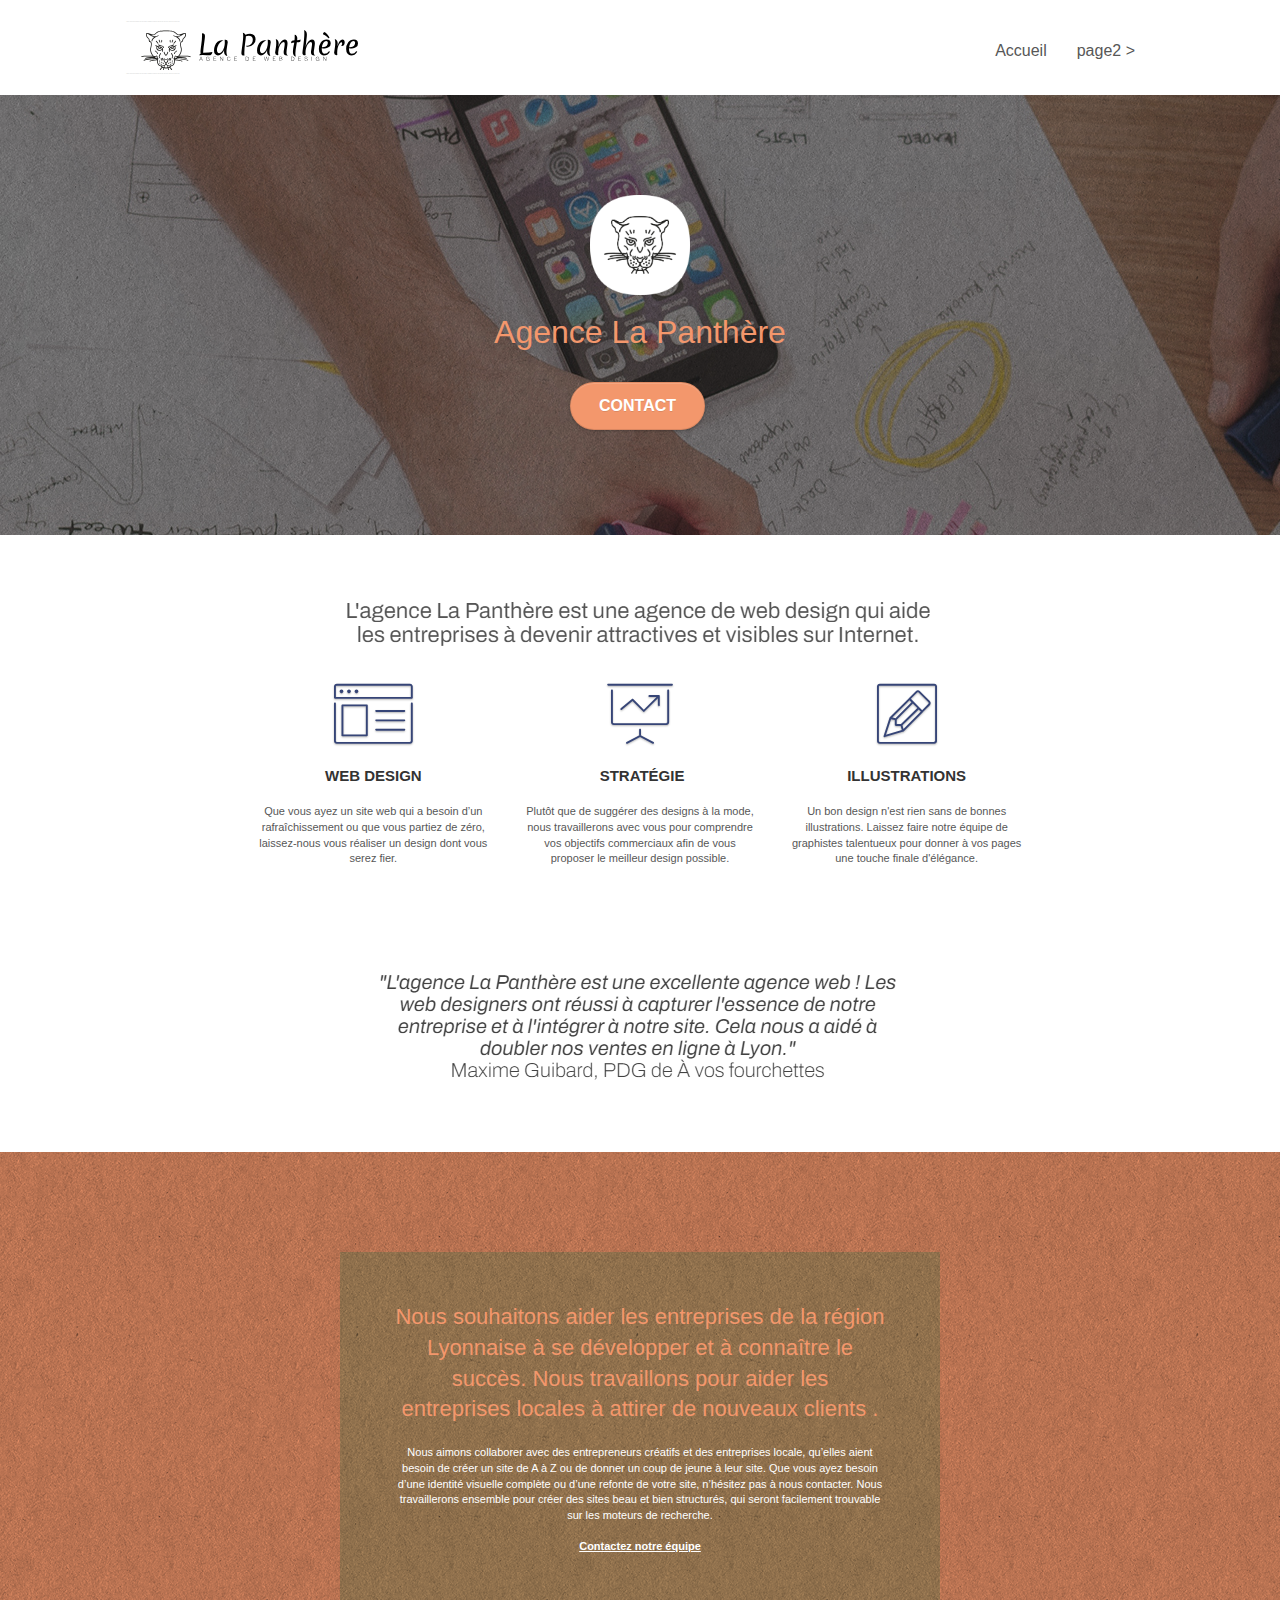
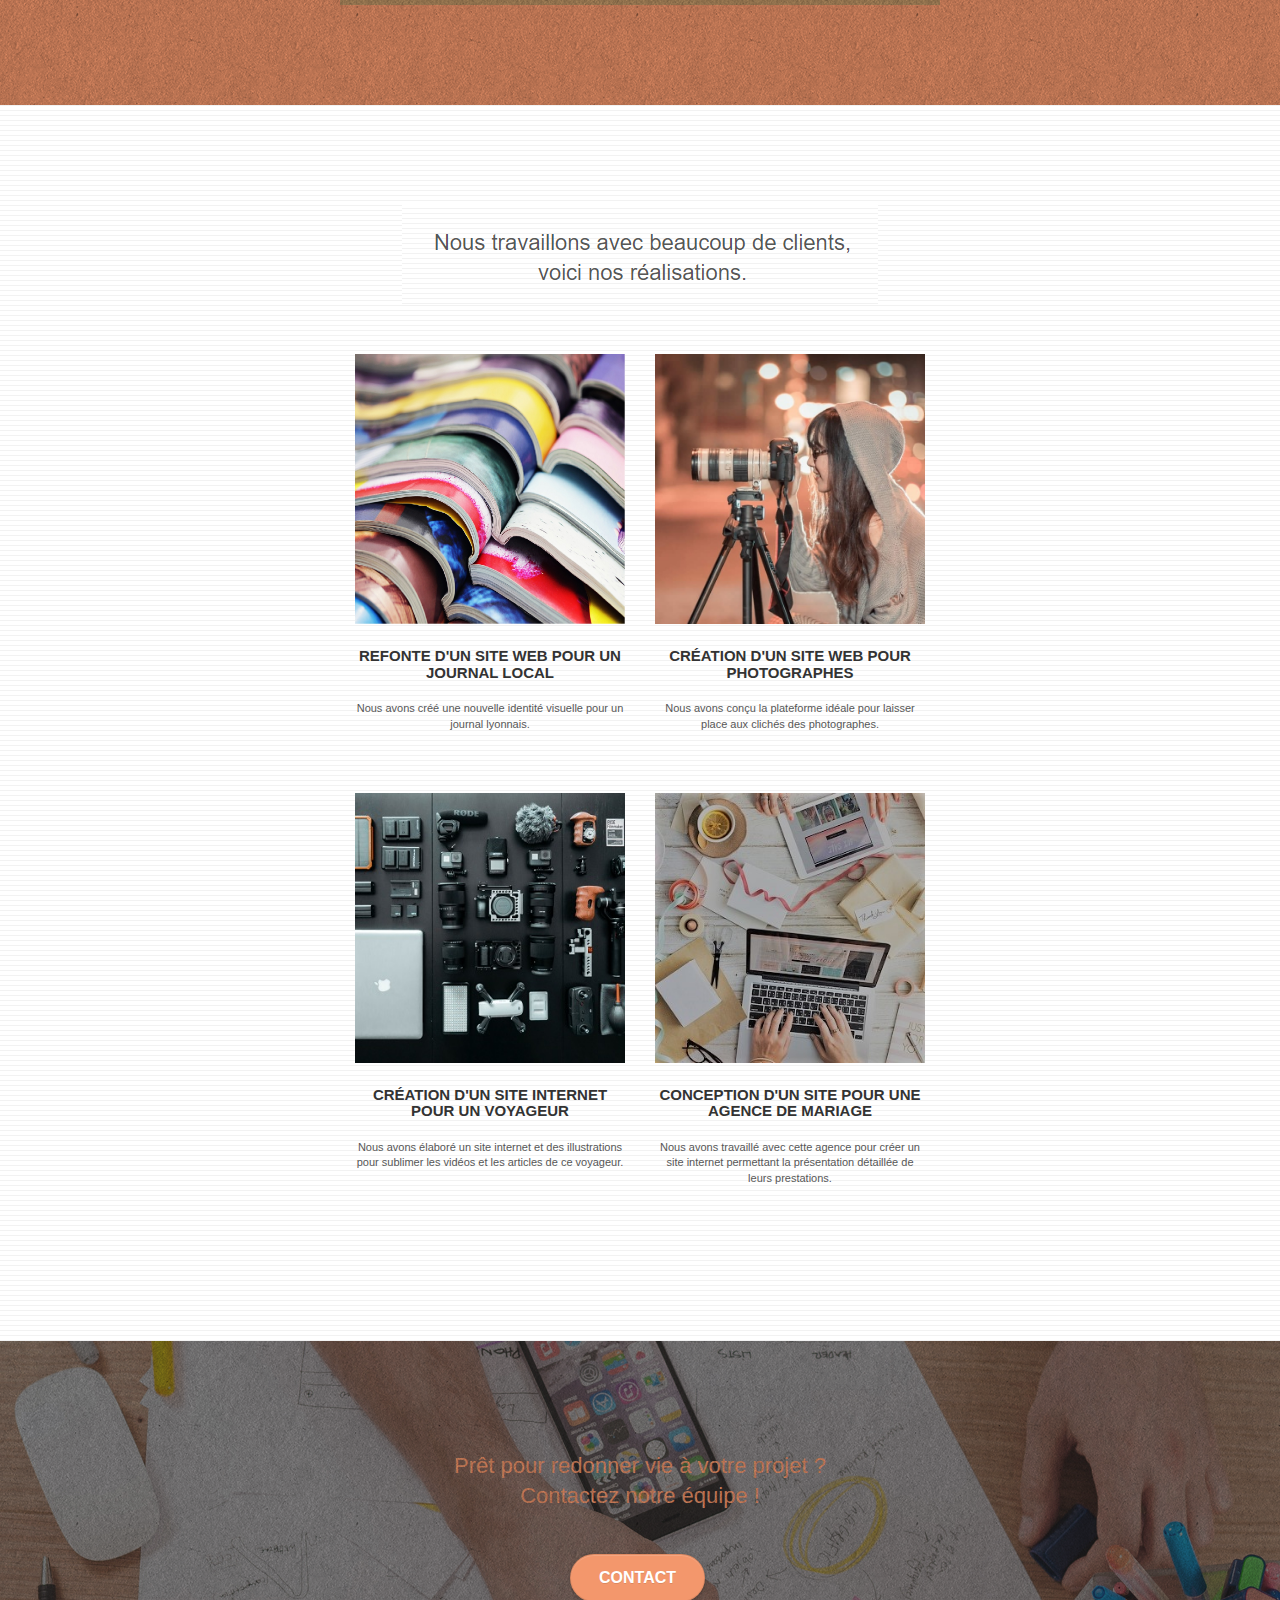
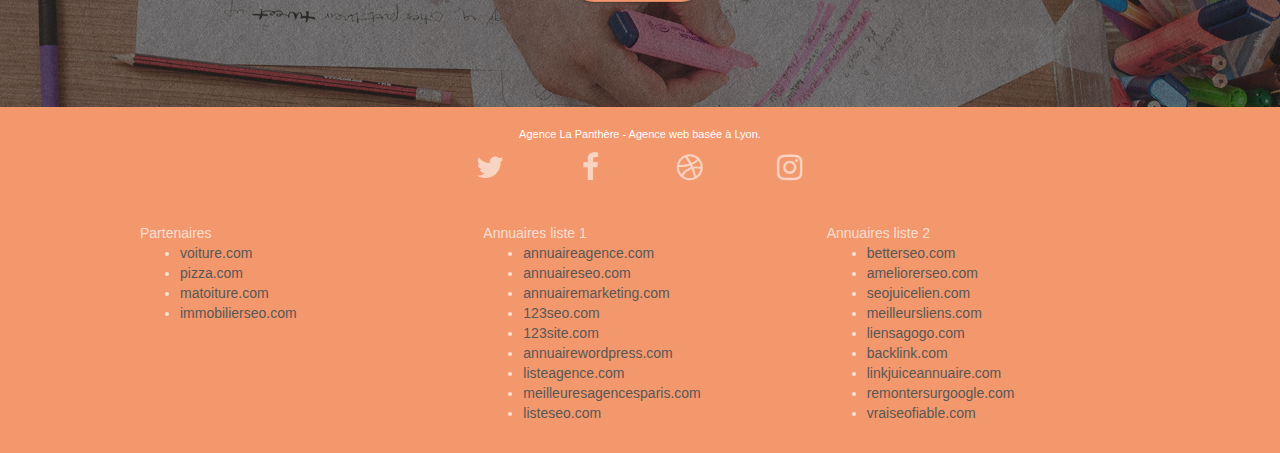
==== index.html @ b472a2b8 "first commit" ====
<!doctype html>
<html lang="Default">
<head>
    <meta charset="utf-8">
    <meta name="keywords" content="seo, google, site web, site internet, agence design paris, agence design, agence design,agence design,agence design,agence design,agence design,agence design,agence design,agence design">
    <meta name="description" content="">
    <meta name="viewport" content="width=device-width, initial-scale=1.0, viewport-fit=cover">
    <link rel="shortcut icon" type="image/png" href="favicon.jpg">
    
	<link rel="stylesheet" type="text/css" href="./css/bootstrap.css">
	<link rel="stylesheet" type="text/css" href="style.css">
	<link rel="stylesheet" type="text/css" href="./css/font-awesome.css">
	<link rel="stylesheet" type="text/css" href="./css/et-line.css">
	
    
	<script src="./js/jquery-2.1.0.js"></script>
	<script src="./js/bootstrap.js"></script>
	<script src="./js/blocs.js"></script>
	<script src="./js/jquery.touchSwipe.js" defer></script>
	<script src="./js/gmaps.js"></script>

    <title>.</title>

    
<!-- Analytics -->
 
<!-- Analytics END -->
    
</head>
<body>
<!-- Principal conteneur -->
<div class="page-container">
    
<!-- bloc-0 -->
<div class="bloc bgc-white l-bloc " id="bloc-0">
	<div class="container bloc-sm">

		<nav class="navbar row">
			<div class="navbar-header">
				<div class="keywords" style="color:#cccccc;font-size:1px;">Agence web à paris, stratégie web, web design, illustrations, design de site web, site web, web, internet, site internet, site</div>
				<a class="navbar-brand" href="index.html"><img src="img/agence-la-panthere-monochrome.svg" alt="paris web design logo agence web meilleure agence" height="40" /></a>
				<div class="keywords" style="color:#cccccc;font-size:1px;">Agence web à paris, stratégie web, web design, illustrations, design de site web, site web, web, internet, site internet, site</div>
				<button id="nav-toggle" type="button" class="ui-navbar-toggle navbar-toggle" data-toggle="collapse" data-target=".navbar-1">
					<span class="sr-only">Toggle navigation</span><span class="icon-bar"></span><span class="icon-bar"></span><span class="icon-bar"></span>
				</button>
			</div>
			<div class="collapse navbar-collapse navbar-1 special-dropdown-nav">
				<ul class="site-navigation nav navbar-nav">
					<li>
						<a href="index.html">Accueil</a>
					</li>
					<li>
					</li>
					<li>
						<a href="page2.html">page2 &gt;</a>
					</li>
				</ul>
			</div>
		</nav>
	</div>
</div>
<!-- bloc-0 END -->

<!-- bloc-1-presentation -->
<div class="bloc bgc-dark-slate-blue bg-banniere d-bloc bg-t-edge bloc-bg-texture texture-paper b-parallax" id="bloc-1-hero">
	<div class="container bloc-lg">
		<div class="row tight-width-whitespace">
			<div class="col-sm-12">
				<img src="img/logo.png" class="center-block image-resize-mode" width="100" alt="Agence La Panthère, agence web paris, création logo paris" />
				<h1 class="text-center hero-bloc-text tc-white ">
					Agence La Panthère
				</h1>
				<div class="text-center">
					<a href="page2.html" class="btn btn-lg btn-clean btn-rd cta-hero btn-atomic-tangerine" id="cta-hero">Contact</a>
				</div>
			</div>
		</div>
	</div>
</div>
<!-- bloc-1-presentation END -->

<!-- bloc-2-services -->
<div class="bloc bgc-white l-bloc" id="bloc-2-services">
	<div class="container bloc-md">
		<div class="row">
			<div class="col-sm-12 text-center">
				<img alt="agence web, agence web paris, web design paris, stratégie web" src="img/title.png" />
			</div>
		</div>
		<div class="row voffset-lg med-width-whitespace">
			<div class="col-sm-4">
				<div class="text-center">
					<span class="et-icon-browser sm-shadow icon-dark-slate-blue icons icon-lg"></span>
				</div>
				<h3 class="mg-md text-center">
					Web design
				</h3>
				<p class="text-center ">
					Que vous ayez un site web qui a besoin d&rsquo;un rafraîchissement ou que vous partiez de zéro, laissez-nous vous réaliser un design dont vous serez fier.
				</p>
			</div>
			<div class="col-sm-4">
				<div class="text-center">
					<span class="et-icon-presentation sm-shadow icon-dark-slate-blue icons icon-lg"></span>
				</div>
				<h3 class="mg-md text-center">
					&nbsp;Stratégie
				</h3>
				<p class="text-center ">
					Plutôt que de suggérer des designs à la mode, nous travaillerons avec vous pour comprendre vos objectifs commerciaux afin de vous proposer le meilleur design possible.<br>
				</p>
			</div>
			<div class="col-sm-4">
				<div class="text-center">
					<span class="et-icon-edit sm-shadow icon-dark-slate-blue icons icon-lg"></span>
				</div>
				<h3 class="mg-md text-center">
					Illustrations
				</h3>
				<p class="text-center ">
					Un bon design n'est rien sans de bonnes illustrations. Laissez faire notre équipe de graphistes talentueux pour donner à vos pages une touche finale d'élégance.
				</p>
			</div>
		</div>
		<div class="row voffset-lg voffset">
			<div class="col-xs-12 col-md-8 col-md-offset-2 text-center">
				<img alt="agence web, agence web paris, web design paris, stratégie web" src="img/citation.png" />

			</div>
		</div>
	</div>
</div>
<!-- bloc-2-services END -->

<!-- bloc-3-what-i-do -->
<div class="bloc tc-white bgc-atomic-tangerine bg-presentation d-bloc bloc-bg-texture texture-paper b-parallax" id="bloc-3-what-i-do">
	<div class="container bloc-lg">
		<div class="row tight-width-whitespace black-background">
			<div class="col-sm-12">
				<h2 class="mg-md text-center tc-white">
					Nous souhaitons aider les entreprises de la région Lyonnaise à se développer et à connaître le succès. Nous travaillons pour aider les entreprises locales à attirer de nouveaux clients .<br>
				</h2>
				<p class="text-center white">
					Nous aimons collaborer avec des entrepreneurs créatifs et des entreprises locale, qu’elles aient besoin de créer un site de A à Z ou de donner un coup de jeune à leur site. Que vous ayez besoin d’une identité visuelle complète ou d’une refonte de votre site, n’hésitez pas à nous contacter. Nous travaillerons ensemble pour créer des sites beau et bien structurés, qui seront facilement trouvable sur les moteurs de recherche. <br><br><a class="ltc-white bold-link" href="page2.html">Contactez notre équipe</a><br>
				</p>
			</div>
		</div>
	</div>
</div>
<!-- bloc-3-what-i-do END -->

<!-- bloc-4-portfolio -->
<div class="bloc bgc-white bg-lines-h2-bg bg-repeat l-bloc" id="bloc-4-portfolio">
	<div class="container bloc-lg">
		<div class="row">
			<div class="col-sm-12 text-center">
				<img alt="agence web, agence web paris, web design paris, stratégie web" src="img/title2.png" />
			</div>
		</div>
		<div class="row tight-width-whitespace portfolio-row">
			<div class="col-sm-6">
				<a href="#" data-lightbox="img/1.jpg" data-gallery-id="gallery-1" data-caption="Refonte d'un site web pour un journal local" data-frame="snapshot-lb"><img src="img/1.jpg" alt="paris web design logo agence web meilleure agence et refonte site web journal" class="img-responsive portfolio-thumb" /></a>
				<h3 class="mg-md text-center">
					Refonte d'un site web pour un journal local
				</h3>
				<p class="text-center">
					Nous avons créé une nouvelle identité visuelle pour un journal lyonnais.
				</p>
			</div>
			<div class="col-sm-6">
				<a href="#" data-lightbox="img/2.jpg" data-gallery-id="gallery-1" data-caption="Création d'un site web pour photographes" data-frame="snapshot-lb"><img src="img/2.jpg" class="img-responsive portfolio-thumb" alt="paris web design logo agence web meilleure agence, Création d'un site web pour photographes" /></a>
				<h3 class="mg-md text-center">
					Création d'un site web pour photographes
				</h3>
				<p class="text-center">
					Nous avons conçu la plateforme idéale pour laisser place aux clichés des photographes.
				</p>
			</div>
		</div>
		<div class="row tight-width-whitespace portfolio-row">
			<div class="col-sm-6">
				<a href="#" data-lightbox="img/3.bmp" data-gallery-id="gallery-1" data-caption="Création d'un site internet pour un voyageur" data-frame="snapshot-lb"><img src="img/3.bmp" class="img-responsive portfolio-thumb" alt="paris web design logo agence web meilleure agence, Création d'un site web pour voyageur"/></a>
				<h3 class="mg-md text-center">
					Création d'un site internet pour un voyageur
				</h3>
				<p class="text-center">
					Nous avons élaboré un site internet et des illustrations pour sublimer les vidéos et les articles de ce voyageur.
				</p>
			</div>
			<div class="col-sm-6">
				<a href="#" data-lightbox="img/4.bmp" data-gallery-id="gallery-1" data-caption="Conception d'un site pour une agence de mariage" data-frame="snapshot-lb"><img src="img/4.bmp" class="img-responsive portfolio-thumb" alt="paris web design logo agence web meilleure agence, Création d'un site web pour agence de mariage" /></a>
				<h3 class="mg-md text-center">
					Conception d'un site pour une agence de mariage
				</h3>
				<p class="text-center">
					Nous avons travaillé avec cette agence pour créer un site internet permettant la présentation détaillée de leurs prestations.
				</p>
			</div>
		</div>
	</div>
</div>
<!-- bloc-4-portfolio END -->

<!-- bloc-5-cta -->
<div class="bloc bgc-dark-slate-blue bg-banniere d-bloc bloc-bg-texture texture-paper" id="bloc-5-cta">
	<div class="container bloc-lg">
		<div class="row">
			<h2 class="mg-md text-center tc-white">
				Prêt pour redonner vie à votre projet ?<br>Contactez notre équipe !
			</h2>
			<div class="col-sm-12 text-center">
				<a href="page2.html" class="btn btn-atomic-tangerine btn-clean btn-rd btn-lg cta-hero">Contact</a>
			</div>
		</div>
	</div>
</div>
<!-- bloc-5-cta END -->

<!-- Footer - bloc-8 -->
<div class="bloc bgc-atomic-tangerine d-bloc" id="bloc-8">
	<div class="container bloc-sm">
		<div class="row">
			<div class="col-sm-12">
				<p class="text-center white">
					Agence La Panthère - Agence web basée à Lyon.<br>
				</p>
				<div class="row row-no-gutters social">
					<div class="col-sm-3">
						<div class="text-center">
							<a class="social" href="index.html"><span class="fa fa-twitter icon-md"></span></a>
						</div>
					</div>
					<div class="col-sm-3">
						<div class="text-center">
							<a class="social" href="index.html"><span class="fa fa-facebook icon-md"></span></a>
						</div>
					</div>
					<div class="col-sm-3">
						<div class="text-center">
							<a class="social" href="index.html"><span class="fa fa-dribbble icon-md"></span></a>
						</div>
					</div>
					<div class="col-sm-3">
						<div class="text-center">
							<a class="social" href="index.html"><span class="fa fa-instagram icon-md"></span></a>
						</div>
					</div>
					<div class="keywords" style="color:#F3976C;">Agence web à paris, stratégie web, web design, illustrations, design de site web, site web, web, internet, site internet, site</div>
				</div>
				<div class="row">
					<div class="col-sm-4">
						Partenaires
							<ul>
								<li><a href="voiture.com">voiture.com</a></li>
								<li><a href="pizza.com">pizza.com</a></li>
								<li><a href="matoiture.com">matoiture.com</a></li>
								<li><a href="immobilierseo.com">immobilierseo.com</a></li>
							</ul>		
					</div>
					<div class="col-sm-4">
						Annuaires liste 1
						<ul>
							<li><a href="annuaireagence.com">annuaireagence.com</a></li>
							<li><a href="annuaireseo.com">annuaireseo.com</a></li>
							<li><a href="annuairemarketing.com">annuairemarketing.com</a></li>
							<li><a href="123seoture.com">123seo.com</a></li>
							<li><a href="123site.com">123site.com</a></li>
							<li><a href="annuairewordpress.com">annuairewordpress.com</a></li>
							<li><a href="listeagence.com">listeagence.com</a></li>
							<li><a href="meilleuresagencesparis.com">meilleuresagencesparis.com</a></li>
							<li><a href="listeseo.com">listeseo.com</a></li>
						</ul>
					</div>
					<div class="col-sm-4">
						Annuaires liste 2
						<ul>
							<li><a href="betterseo.com">betterseo.com</a></li>
							<li><a href="ameliorerseo.com">ameliorerseo.com</a></li>
							<li><a href="seojuicelien.com">seojuicelien.com</a></li>
							<li><a href="meilleursliens.com">meilleursliens.com</a></li>
							<li><a href="liensagogo.com">liensagogo.com</a></li>
							<li><a href="backlink.com">backlink.com</a></li>
							<li><a href="linkjuiceannuaire.com">linkjuiceannuaire.com</a></li>
							<li><a href="remontersurgoogle.com">remontersurgoogle.com</a></li>
							<li><a href="vraiseofiable.com">vraiseofiable.com</a></li>
						</ul>
					</div>
				</div>
			</div>
		</div>
	</div>
</div>
<!-- Footer - bloc-8 END -->

</div>
<!-- Principal conteneur END -->
    

</body>
</html>
---- style.css ----
body {
    margin: 0;
    padding: 0;
    background: #FFF;
    overflow-x: hidden;
    -webkit-font-smoothing: antialiased;
    -moz-osx-font-smoothing: grayscale;
}

a,
button {
    transition: all .3s ease-in-out;
    outline: none!important;
}

a:hover {
    text-decoration: none;
    cursor: pointer;
}

#page-loading-blocs-notifaction {
    position: fixed;
    top: 0;
    bottom: 0;
    width: 100%;
    z-index: 100000;
    background: #FFFFFF url("img/pageload-spinner.gif") no-repeat center center;
}

.bloc {
    width: 100%;
    clear: both;
    background: 50% 50% no-repeat;
    padding: 0 50px;
    -webkit-background-size: cover;
    -moz-background-size: cover;
    -o-background-size: cover;
    background-size: cover;
    position: relative;
}

.bloc .container {
    padding-left: 0;
    padding-right: 0;
}

.bloc-lg {
    padding: 100px 50px;
}

.bloc-md {
    padding: 50px;
}

.bloc-sm {
    padding: 20px 50px;
}

.bg-center,
.bg-l-edge,
.bg-r-edge,
.bg-t-edge,
.bg-b-edge,
.bg-tl-edge,
.bg-bl-edge,
.bg-tr-edge,
.bg-br-edge,
.bg-repeat {
    -webkit-background-size: auto!important;
    -moz-background-size: auto!important;
    -o-background-size: auto!important;
    background-size: auto!important;
}

.bg-repeat {
    background: repeat;
}

.bg-t-edge {
    background: top no-repeat;
}

.bloc-bg-texture::before {
    content: "";
    background-size: 2px 2px;
    position: absolute;
    top: 0;
    bottom: 0;
    left: 0;
    right: 0;
}

.texture-paper::before {
    background: url("img/texture-paper.png");
    background-size: 280px 280px;
}

.b-parallax {
    background-attachment: fixed;
}

.d-bloc {
    color: rgba(255, 255, 255, .7);
}

.d-bloc button:hover {
    color: rgba(255, 255, 255, .9);
}

.d-bloc .icon-round,
.d-bloc .icon-square,
.d-bloc .icon-rounded,
.d-bloc .icon-semi-rounded-a,
.d-bloc .icon-semi-rounded-b {
    border-color: rgba(255, 255, 255, .9);
}

.d-bloc .divider-h span {
    border-color: rgba(255, 255, 255, .2);
}

.d-bloc .a-btn,
.d-bloc .navbar a,
.d-bloc .navbar-brand,
.d-bloc a .icon-sm,
.d-bloc a .icon-md,
.d-bloc a .icon-lg,
.d-bloc a .icon-xl,
.d-bloc h1 a,
.d-bloc h2 a,
.d-bloc h3 a,
.d-bloc h4 a,
.d-bloc h5 a,
.d-bloc h6 a,
.d-bloc p a {
    color: rgba(255, 255, 255, .6);
}

.d-bloc .a-btn:hover,
.d-bloc .navbar a:hover,
.d-bloc .navbar-brand:hover,
.d-bloc a:hover .icon-sm,
.d-bloc a:hover .icon-md,
.d-bloc a:hover .icon-lg,
.d-bloc a:hover .icon-xl,
.d-bloc h1 a:hover,
.d-bloc h2 a:hover,
.d-bloc h3 a:hover,
.d-bloc h4 a:hover,
.d-bloc h5 a:hover,
.d-bloc h6 a:hover,
.d-bloc p a:hover {
    color: rgba(255, 255, 255, 1);
}

.d-bloc .navbar-toggle .icon-bar {
    background: rgba(255, 255, 255, 1);
}

.d-bloc .btn-wire,
.d-bloc .btn-wire:hover {
    color: rgba(255, 255, 255, 1);
    border-color: rgba(255, 255, 255, 1);
}

.d-bloc .panel {
    color: rgba(0, 0, 0, .5);
}

.d-bloc .panel button:hover {
    color: rgba(0, 0, 0, .7);
}

.d-bloc .panel icon {
    border-color: rgba(0, 0, 0, .7);
}

.d-bloc .panel .divider-h span {
    border-color: rgba(0, 0, 0, .1);
}

.d-bloc .panel .a-btn {
    color: rgba(0, 0, 0, .6);
}

.d-bloc .panel .a-btn:hover {
    color: rgba(0, 0, 0, 1);
}

.d-bloc .panel .btn-wire,
.d-bloc .panel .btn-wire:hover {
    color: rgba(0, 0, 0, .7);
    border-color: rgba(0, 0, 0, .3);
}

.d-bloc .panel,
.l-bloc {
    color: rgba(0, 0, 0, .5);
}

.d-bloc .panel button:hover,
.l-bloc button:hover {
    color: rgba(0, 0, 0, .7);
}

.l-bloc .icon-round,
.l-bloc .icon-square,
.l-bloc .icon-rounded,
.l-bloc .icon-semi-rounded-a,
.l-bloc .icon-semi-rounded-b {
    border-color: rgba(0, 0, 0, .7);
}

.d-bloc .panel .divider-h span,
.l-bloc .divider-h span {
    border-color: rgba(0, 0, 0, .1);
}

.d-bloc .panel .a-btn,
.l-bloc .a-btn,
.l-bloc .navbar a,
.l-bloc .navbar-brand,
.l-bloc a .icon-sm,
.l-bloc a .icon-md,
.l-bloc a .icon-lg,
.l-bloc a .icon-xl,
.l-bloc h1 a,
.l-bloc h2 a,
.l-bloc h3 a,
.l-bloc h4 a,
.l-bloc h5 a,
.l-bloc h6 a,
.l-bloc p a {
    color: rgba(0, 0, 0, .6);
}

.d-bloc .panel .a-btn:hover,
.l-bloc .a-btn:hover,
.l-bloc .navbar a:hover,
.l-bloc .navbar-brand:hover,
.l-bloc a:hover .icon-sm,
.l-bloc a:hover .icon-md,
.l-bloc a:hover .icon-lg,
.l-bloc a:hover .icon-xl,
.l-bloc h1 a:hover,
.l-bloc h2 a:hover,
.l-bloc h3 a:hover,
.l-bloc h4 a:hover,
.l-bloc h5 a:hover,
.l-bloc h6 a:hover,
.l-bloc p a:hover {
    color: rgba(0, 0, 0, 1);
}

.l-bloc .navbar-toggle .icon-bar {
    color: rgba(0, 0, 0, .6);
}

.d-bloc .panel .btn-wire,
.d-bloc .panel .btn-wire:hover,
.l-bloc .btn-wire,
.l-bloc .btn-wire:hover {
    color: rgba(0, 0, 0, .7);
    border-color: rgba(0, 0, 0, .3);
}

.voffset {
    margin-top: 30px;
}

.voffset-lg {
    margin-top: 80px;
}

.row-no-gutters {
    margin-right: 0;
    margin-left: 0;
}

.row.row-no-gutters > [class^="col-"],
.row.row-no-gutters > [class*=" col-"] {
    padding-right: 0;
    padding-left: 0;
}

#bloc-1-hero h1 {
    font-size: 32px;
}

.navbar {
    margin-bottom: 0;
    z-index: 1;
}

.navbar-brand {
    height: auto;
    padding: 3px 15px;
    font-size: 25px;
    font-weight: normal;
    font-weight: 600;
    line-height: 44px;
}

.navbar-brand img {
    max-height: 200px;
    margin: 0 5px 0 0;
    display: inline;
}

.navbar-brand img[src$=svg] {
    min-width: 100px;
}

.nav-center .navbar-brand img {
    margin: 0;
}

.navbar .nav {
    padding-top: 2px;
    margin-right: -16px;
    float: right;
    z-index: 1;
}

.nav > li {
    float: left;
    margin-top: 4px;
    font-size: 16px;
}

.navbar-nav .open .dropdown-menu > li > a {
    text-align: inherit;
}

.nav > li a:hover,
.nav > li a:focus {
    background: transparent;
}

.navbar-toggle {
    margin: 10px 10px 0 0;
    border: 0px;
}

.navbar-toggle:hover {
    background: transparent!important;
}

.navbar-toggle .icon-bar {
    background-color: rgba(0, 0, 0, .5);
    width: 26px;
}

.nav-invert .navbar .nav {
    float: left;
}

.nav-invert .navbar-header,
.nav-invert .navbar-brand {
    float: right;
    position: relative;
    z-index: 2;
}

@media (min-width: 768px) {
    .site-navigation {
        position: absolute;
        top: 50%;
        right: 20px;
        transform: translate(0, -50%);
        -webkit-transform: translateY(-50%);
    }
    .nav > li .dropdown-menu a,
    .nav > li .dropdown-menu a:hover {
        color: #484848;
    }
    .nav-invert .site-navigation {
        left: 0;
        right: 0;
    }
    .nav-center {
        text-align: center;
    }
    .nav-center .navbar-header {
        width: 100%;
    }
    .nav-center .navbar-header,
    .nav-center .navbar-brand,
    .nav-center .nav > li {
        float: none;
        display: inline-block;
    }
    .nav-center .site-navigation {
        position: relative;
        width: 100%;
        right: 0;
        margin-right: 0px;
        margin-top: 20px;
    }
    .nav-center.mini-nav .navbar-toggle {
        float: none;
        margin: 10px auto 0;
    }
}

.nav > li > .dropdown a {
    background: none!important;
    display: block;
    padding: 14px 15px;
}

nav .caret {
    margin: 0 5px;
}

.dropdown-menu .dropdown-menu {
    top: -8px;
    left: 100%;
}

.dropdown-menu .dropmenu-flow-right {
    top: 100%;
    left: 0;
    margin-left: -1px;
    border-top-left-radius: 0;
    border-top-right-radius: 0;
}

.dropdown-menu .dropdown span {
    border: 4px solid black;
    border-top-color: transparent;
    border-right-color: transparent;
    border-bottom-color: transparent;
    margin: 6px -5px 0 0!important;
    float: right;
}

.mg-md {
    margin-top: 10px;
    margin-bottom: 20px;
}

.mg-lg {
    margin-top: 10px;
    margin-bottom: 40px;
}

.btn {
    margin: 0 5px 5px 0;
}

.btn.pull-right {
    margin: 0 0 5px 5px;
}

.btn-d,
.btn-d:hover,
.btn-d:focus {
    color: #FFF;
    background: rgba(0, 0, 0, .3);
}

button {
    outline: none!important;
}

.btn-rd {
    border-radius: 40px;
}

.btn-clean {
    border: 1px solid rgba(0, 0, 0, .08);
    border-bottom-color: rgba(0, 0, 0, .1);
    text-shadow: 0 1px 0 rgba(0, 0, 1, .1);
    box-shadow: 0 1px 3px rgba(0, 0, 1, .25), inset 0 1px 0 0 rgba(255, 255, 255, .15);
}

.icon-md {
    font-size: 30px!important;
}

.icon-lg {
    font-size: 60px!important;
}

.sm-shadow {
    text-shadow: 0 1px 2px rgba(0, 0, 0, .3);
}

.panel-sq,
.panel-sq .panel-heading,
.panel-sq .panel-footer {
    border-radius: 0;
}

.panel-rd {
    border-radius: 30px;
}

.panel-rd .panel-heading {
    border-radius: 29px 29px 0 0;
}

.panel-rd .panel-footer {
    border-radius: 0 0 29px 29px;
}

.form-control {
    border-color: rgba(0, 0, 0, .1);
    box-shadow: none;
}

.scrollToTop {
    width: 40px;
    height: 40px;
    position: fixed;
    bottom: 20px;
    right: 20px;
    opacity: 0;
    z-index: 500;
    transition: all .3s ease-in-out;
}

.scrollToTop span {
    margin-top: 6px;
}

.showScrollTop {
    font-size: 14px;
    opacity: 1;
}

a[data-lightbox] {
    position: relative;
    display: block;
    text-align: center;
}

a[data-lightbox]:hover::before {
    content: "+";
    font-family: "HelveticaNeue-Light", "Helvetica Neue Light", "Helvetica Neue", Helvetica, Arial;
    font-size: 32px;
    width: 50px;
    height: 50px;
    margin-left: -25px;
    border-radius: 50%;
    background: rgba(0, 0, 0, .6);
    color: #FFF;
    font-weight: 100;
    z-index: 1;
    position: absolute;
    top: 50%;
    transform: translateY(-50%);
    -webkit-transform: translateY(-50%);
}

a[data-lightbox]:hover img {
    opacity: 0.6;
    -webkit-animation-fill-mode: none;
    animation-fill-mode: none;
}

#lightbox-modal {
    display: flex;
    align-items: center;
}

#lightbox-modal .modal-dialog {
    width: 90%;
    max-width: 900px;
    margin: 0 auto 0;
}

#lightbox-modal .modal-dialog img {
    max-height: 90vh;
    margin: 0 auto;
}

.lightbox-caption {
    padding: 20px;
    color: #FFF;
    background: rgba(0, 0, 0, .5);
    position: absolute;
    left: 15px;
    right: 15px;
    bottom: 5px;
}

.close-lightbox {
    color: #FFF;
    font-size: 30px;
    position: absolute;
    top: 20px;
    right: 20px;
    z-index: 20;
    background: rgba(0, 0, 0, .5);
    border: none;
    line-height: 30px;
    padding: 0 9px 5px;
    opacity: 0.3;
}

.close-lightbox:hover,
.next-lightbox:hover,
.prev-lightbox:hover {
    opacity: 1.0;
    color: #FFF;
}

.next-lightbox,
.prev-lightbox {
    font-size: 20px;
    color: rgba(255, 255, 255, .9);
    background: rgba(0, 0, 0, .5);
    transition: all .2s ease-in-out;
    position: absolute;
    top: 45%;
    z-index: 1;
    opacity: 0.4;
}

.next-lightbox {
    padding: 6px 8px 1px 13px;
    right: 25px;
}

.prev-lightbox {
    padding: 6px 13px 1px 10px;
    left: 25px;
}

.snapshot-lb .modal-body {
    padding-bottom: 45px;
}

.snapshot-lb .lightbox-caption {
    padding: 0;
    color: rgba(0, 0, 0, .5);
    background: none;
}

h1,
h2,
h3,
h4,
h5,
h6,
p,
label,
.btn,
a {
    font-family: "helvetica";
    font-weight: 400;
    color: #575757!important;
}

.container {
    max-width: 1000px;
}

.hero-bloc-text {
    font-size: 38px;
}

.hero-bloc-text-sub {
    font-size: 36px;
}

.statement-bloc-text {
    line-height: 26px;
    font-style: italic;
    font-size: 20px;
    text-align: center;
    font-weight: lighter;
    max-width: 520px;
    margin: auto auto auto auto;
}

p {
    font-size: 11px;
}

.tight-width-whitespace {
    max-width: 600px;
    margin: auto auto auto auto;
}

.h1 {
    font-size: 20px;
    font-family: "Open Sans";
}

.cta-hero {
    margin-top: 22px;
    color: #FFFFFF!important;
    text-transform: uppercase;
    padding: 12px 28px 12px 28px;
    font-size: 16px;
    font-weight: 700;
}

.social {
    max-width: 400px;
    margin: auto auto auto auto;
}

h2 {
    font-size: 22px;
    line-height: 1.4em;
}

h3 {
    font-size: 15px;
    text-transform: uppercase;
    font-weight: 700;
    color: #333333!important;
}

.med-width-whitespace {
    max-width: 800px;
    margin: auto auto auto auto;
    box-shadow: 0px 0px 0px #000000;
}

h1 {
    color: #333333!important;
}

h4 {
    color: #333333!important;
}

.icons {
    margin-bottom: 14px;
    margin-top: 24px;
}

.white {
    color: #FFFFFF!important;
}

.portfolio-thumb {
    margin-bottom: 24px;
}

.portfolio-row {
    margin-bottom: 44px;
    margin-top: 50px;
}

.avatar {
    box-shadow: 0px 4px 9px rgba(0, 0, 0, 0.3);
}

.black-background {
    background-color: rgba(165, 147, 99, 0.7);
    padding: 40px 40px 40px 40px;
}

.bold-link {
    font-weight: 900;
    text-decoration: underline!important;
}

.bgc-white {
    background-color: #FFFFFF;
}

.bgc-dark-slate-blue {
    background-color: #364577;
}

.bgc-atomic-tangerine {
    background-color: #F3976C;
}

.tc-white {
    color: #F3976C!important;
}

.btn-atomic-tangerine {
    background: #F3976C;
    color: #FFFFFF!important;
}

.btn-atomic-tangerine:hover {
    background: #c27956!important;
    color: #FFFFFF!important;
}

.ltc-white {
    color: #FFFFFF!important;
}

.ltc-white:hover {
    color: #cccccc!important;
}

.ltc-atomic-tangerine {
    color: #F3976C!important;
}

.ltc-atomic-tangerine:hover {
    color: #c27956!important;
}

.icon-dark-slate-blue {
    color: #364577!important;
    border-color: #364577!important;
}

.bg-dots-bg {
    background-image: url("img/dots-bg.png");
}

.bg-lines-h2-bg {
    background-image: url("img/lines-h2-bg.png");
}

.bg-banniere {
    background-image: url("img/agence-la-panthere.jpg");
}

.bg-presentation {
    background-image: url("img/image-de-presentation.bmp");
}

@media (max-width: 1024px) {
    .bloc {
        padding-left: 20px;
        padding-right: 20px;
    }
    .bloc.full-width-bloc,
    .bloc-tile-2.full-width-bloc .container,
    .bloc-tile-3.full-width-bloc .container,
    .bloc-tile-4.full-width-bloc .container {
        padding-left: 0;
        padding-right: 0;
    }
}

@media (max-width: 992px) and (min-width: 768px) {
    .navbar .nav {
        max-width: 80%
    }
    .nav-center.navbar .nav {
        max-width: 100%
    }
}

@media only screen and (min-device-width: 768px) and (max-device-width: 1024px) and (orientation: landscape) {
    .b-parallax {
        background-attachment: scroll;
    }
}

@media only screen and (min-device-width: 1024px) and (max-device-width: 1366px) and (-webkit-min-device-pixel-ratio: 1.5) {
    .b-parallax {
        background-attachment: scroll;
    }
}

@media (max-width: 991px) {
    .container {
        width: 100%;
    }
    .b-parallax {
        background-attachment: scroll;
    }
    .page-container,
    #hero-bloc {
        overflow-x: hidden;
        position: relative;
    }
    .bloc {
        padding-left: constant(safe-area-inset-left);
        padding-right: constant(safe-area-inset-right);
    }
    .bloc-group,
    .bloc-group .bloc {
        display: block;
        width: 100%;
    }
    .bloc-fill-screen .fill-bloc-top-edge,
    .bloc-fill-screen .fill-bloc-bottom-edge {
        padding: 0 20px;
        padding-left: constant(safe-area-inset-left);
        padding-right: constant(safe-area-inset-right);
    }
}

@media (max-width: 767px) {
    .page-container {
        overflow-x: hidden;
        position: relative;
    }
    h1,
    h2,
    h3,
    h4,
    h5,
    h6,
    p,
    #disqus_thread {
        padding-left: 10px!important;
        padding-right: 10px!important;
    }
    .b-parallax {
        background-attachment: scroll;
    }
    .navbar .nav {
        padding-top: 0;
        border-top: 1px solid rgba(0, 0, 0, .2);
        float: none!important;
    }
    .navbar.row {
        margin-left: 0;
        margin-right: 0;
    }
    .site-navigation {
        position: inherit;
        transform: none;
        -webkit-transform: none;
        -ms-transform: none;
    }
    .nav > li {
        margin-top: 0;
        border-bottom: 1px solid rgba(0, 0, 0, .1);
        background: rgba(0, 0, 0, .05);
        text-align: left;
        padding-left: 15px;
        width: 100%;
    }
    .nav > li:hover {
        background: rgba(0, 0, 0, .08);
    }
    .dropdown .dropdown a .caret {
        float: none;
        margin: 5px 0 0 10px!important;
        border: 4px solid black;
        border-bottom-color: transparent;
        border-right-color: transparent;
        border-left-color: transparent;
    }
    #hero-bloc .navbar .nav {
        background: rgba(0, 0, 0, .8);
    }
    #hero-bloc .navbar .nav a {
        color: rgba(255, 255, 255, .6);
    }
    .hero {
        padding: 50px 0;
    }
    .hero-nav {
        left: -1px;
        right: -1px;
    }
    .navbar-collapse {
        padding: 0;
        overflow-x: hidden;
        -webkit-box-shadow: none;
        box-shadow: none;
    }
    .navbar-brand img {
        max-height: 40px;
        width: auto;
    }
    .nav-invert .navbar-header {
        float: none;
        width: 100%;
    }
    .nav-invert .navbar-toggle {
        float: left;
        margin-left: 10px;
    }
    .bloc {
        padding-left: 0;
        padding-right: 0;
    }
    .bloc-xxl,
    .bloc-xl,
    .bloc-lg {
        padding: 40px 0;
    }
    .bloc-sm,
    .bloc-md {
        padding-left: 0;
        padding-right: 0;
    }
    .bloc-tile-2 .container,
    .bloc-tile-3 .container,
    .bloc-tile-4 .container,
    .bloc-fill-screen .fill-bloc-top-edge,
    .bloc-fill-screen .fill-bloc-bottom-edge {
        padding-left: 0;
        padding-right: 0;
    }
    .a-block {
        padding: 0 10px;
    }
    .btn-dwn {
        display: none;
    }
    .voffset {
        margin-top: 5px;
    }
    .voffset-md {
        margin-top: 20px;
    }
    .voffset-lg {
        margin-top: 30px;
    }
    form {
        padding: 5px;
    }
    .close-lightbox {
        display: inline-block;
    }
    .blocsapp-device-iphone5 {
        background-size: 216px 425px;
        padding-top: 60px;
        width: 216px;
        height: 425px;
    }
    .blocsapp-device-iphone5 img {
        width: 180px;
        height: 320px;
    }
}

@media (max-width: 400px) {
    .bloc {
        padding-left: 0;
        padding-right: 0;
    }
}

@media (max-width: 767px) {
    .bloc-mob-center-text {
        text-align: center;
    }
}
---- css/et-line.css ----
@font-face {
    font-family: et-line;
    src: url(../fonts/et-line.eot);
    src: url(../fonts/et-line.eot?#iefix) format('embedded-opentype'), url(../fonts/et-line.woff) format('woff'), url(../fonts/et-line.ttf) format('truetype'), url(../fonts/et-line.svg#et-line) format('svg');
    font-weight: 400;
    font-style: normal
}

.et-icon-adjustments,
.et-icon-alarmclock,
.et-icon-anchor,
.et-icon-aperture,
.et-icon-attachment,
.et-icon-bargraph,
.et-icon-basket,
.et-icon-beaker,
.et-icon-bike,
.et-icon-book-open,
.et-icon-briefcase,
.et-icon-browser,
.et-icon-calendar,
.et-icon-camera,
.et-icon-caution,
.et-icon-chat,
.et-icon-circle-compass,
.et-icon-clipboard,
.et-icon-clock,
.et-icon-cloud,
.et-icon-compass,
.et-icon-desktop,
.et-icon-dial,
.et-icon-document,
.et-icon-documents,
.et-icon-download,
.et-icon-dribbble,
.et-icon-edit,
.et-icon-envelope,
.et-icon-expand,
.et-icon-facebook,
.et-icon-flag,
.et-icon-focus,
.et-icon-gears,
.et-icon-genius,
.et-icon-gift,
.et-icon-global,
.et-icon-globe,
.et-icon-googleplus,
.et-icon-grid,
.et-icon-happy,
.et-icon-hazardous,
.et-icon-heart,
.et-icon-hotairballoon,
.et-icon-hourglass,
.et-icon-key,
.et-icon-laptop,
.et-icon-layers,
.et-icon-lifesaver,
.et-icon-lightbulb,
.et-icon-linegraph,
.et-icon-linkedin,
.et-icon-lock,
.et-icon-magnifying-glass,
.et-icon-map,
.et-icon-map-pin,
.et-icon-megaphone,
.et-icon-mic,
.et-icon-mobile,
.et-icon-newspaper,
.et-icon-notebook,
.et-icon-paintbrush,
.et-icon-paperclip,
.et-icon-pencil,
.et-icon-phone,
.et-icon-picture,
.et-icon-pictures,
.et-icon-piechart,
.et-icon-presentation,
.et-icon-pricetags,
.et-icon-printer,
.et-icon-profile-female,
.et-icon-profile-male,
.et-icon-puzzle,
.et-icon-quote,
.et-icon-recycle,
.et-icon-refresh,
.et-icon-ribbon,
.et-icon-rss,
.et-icon-sad,
.et-icon-scissors,
.et-icon-scope,
.et-icon-search,
.et-icon-shield,
.et-icon-speedometer,
.et-icon-strategy,
.et-icon-streetsign,
.et-icon-tablet,
.et-icon-target,
.et-icon-telescope,
.et-icon-toolbox,
.et-icon-tools,
.et-icon-tools-2,
.et-icon-trophy,
.et-icon-tumblr,
.et-icon-twitter,
.et-icon-upload,
.et-icon-video,
.et-icon-wallet,
.et-icon-wine {
    font-family: et-line;
    speak: none;
    font-style: normal;
    font-weight: 400;
    font-variant: normal;
    text-transform: none;
    line-height: 1;
    -webkit-font-smoothing: antialiased;
    -moz-osx-font-smoothing: grayscale;
    display: inline-block
}

.et-icon-mobile:before {
    content: "\e000"
}

.et-icon-laptop:before {
    content: "\e001"
}

.et-icon-desktop:before {
    content: "\e002"
}

.et-icon-tablet:before {
    content: "\e003"
}

.et-icon-phone:before {
    content: "\e004"
}

.et-icon-document:before {
    content: "\e005"
}

.et-icon-documents:before {
    content: "\e006"
}

.et-icon-search:before {
    content: "\e007"
}

.et-icon-clipboard:before {
    content: "\e008"
}

.et-icon-newspaper:before {
    content: "\e009"
}

.et-icon-notebook:before {
    content: "\e00a"
}

.et-icon-book-open:before {
    content: "\e00b"
}

.et-icon-browser:before {
    content: "\e00c"
}

.et-icon-calendar:before {
    content: "\e00d"
}

.et-icon-presentation:before {
    content: "\e00e"
}

.et-icon-picture:before {
    content: "\e00f"
}

.et-icon-pictures:before {
    content: "\e010"
}

.et-icon-video:before {
    content: "\e011"
}

.et-icon-camera:before {
    content: "\e012"
}

.et-icon-printer:before {
    content: "\e013"
}

.et-icon-toolbox:before {
    content: "\e014"
}

.et-icon-briefcase:before {
    content: "\e015"
}

.et-icon-wallet:before {
    content: "\e016"
}

.et-icon-gift:before {
    content: "\e017"
}

.et-icon-bargraph:before {
    content: "\e018"
}

.et-icon-grid:before {
    content: "\e019"
}

.et-icon-expand:before {
    content: "\e01a"
}

.et-icon-focus:before {
    content: "\e01b"
}

.et-icon-edit:before {
    content: "\e01c"
}

.et-icon-adjustments:before {
    content: "\e01d"
}

.et-icon-ribbon:before {
    content: "\e01e"
}

.et-icon-hourglass:before {
    content: "\e01f"
}

.et-icon-lock:before {
    content: "\e020"
}

.et-icon-megaphone:before {
    content: "\e021"
}

.et-icon-shield:before {
    content: "\e022"
}

.et-icon-trophy:before {
    content: "\e023"
}

.et-icon-flag:before {
    content: "\e024"
}

.et-icon-map:before {
    content: "\e025"
}

.et-icon-puzzle:before {
    content: "\e026"
}

.et-icon-basket:before {
    content: "\e027"
}

.et-icon-envelope:before {
    content: "\e028"
}

.et-icon-streetsign:before {
    content: "\e029"
}

.et-icon-telescope:before {
    content: "\e02a"
}

.et-icon-gears:before {
    content: "\e02b"
}

.et-icon-key:before {
    content: "\e02c"
}

.et-icon-paperclip:before {
    content: "\e02d"
}

.et-icon-attachment:before {
    content: "\e02e"
}

.et-icon-pricetags:before {
    content: "\e02f"
}

.et-icon-lightbulb:before {
    content: "\e030"
}

.et-icon-layers:before {
    content: "\e031"
}

.et-icon-pencil:before {
    content: "\e032"
}

.et-icon-tools:before {
    content: "\e033"
}

.et-icon-tools-2:before {
    content: "\e034"
}

.et-icon-scissors:before {
    content: "\e035"
}

.et-icon-paintbrush:before {
    content: "\e036"
}

.et-icon-magnifying-glass:before {
    content: "\e037"
}

.et-icon-circle-compass:before {
    content: "\e038"
}

.et-icon-linegraph:before {
    content: "\e039"
}

.et-icon-mic:before {
    content: "\e03a"
}

.et-icon-strategy:before {
    content: "\e03b"
}

.et-icon-beaker:before {
    content: "\e03c"
}

.et-icon-caution:before {
    content: "\e03d"
}

.et-icon-recycle:before {
    content: "\e03e"
}

.et-icon-anchor:before {
    content: "\e03f"
}

.et-icon-profile-male:before {
    content: "\e040"
}

.et-icon-profile-female:before {
    content: "\e041"
}

.et-icon-bike:before {
    content: "\e042"
}

.et-icon-wine:before {
    content: "\e043"
}

.et-icon-hotairballoon:before {
    content: "\e044"
}

.et-icon-globe:before {
    content: "\e045"
}

.et-icon-genius:before {
    content: "\e046"
}

.et-icon-map-pin:before {
    content: "\e047"
}

.et-icon-dial:before {
    content: "\e048"
}

.et-icon-chat:before {
    content: "\e049"
}

.et-icon-heart:before {
    content: "\e04a"
}

.et-icon-cloud:before {
    content: "\e04b"
}

.et-icon-upload:before {
    content: "\e04c"
}

.et-icon-download:before {
    content: "\e04d"
}

.et-icon-target:before {
    content: "\e04e"
}

.et-icon-hazardous:before {
    content: "\e04f"
}

.et-icon-piechart:before {
    content: "\e050"
}

.et-icon-speedometer:before {
    content: "\e051"
}

.et-icon-global:before {
    content: "\e052"
}

.et-icon-compass:before {
    content: "\e053"
}

.et-icon-lifesaver:before {
    content: "\e054"
}

.et-icon-clock:before {
    content: "\e055"
}

.et-icon-aperture:before {
    content: "\e056"
}

.et-icon-quote:before {
    content: "\e057"
}

.et-icon-scope:before {
    content: "\e058"
}

.et-icon-alarmclock:before {
    content: "\e059"
}

.et-icon-refresh:before {
    content: "\e05a"
}

.et-icon-happy:before {
    content: "\e05b"
}

.et-icon-sad:before {
    content: "\e05c"
}

.et-icon-facebook:before {
    content: "\e05d"
}

.et-icon-twitter:before {
    content: "\e05e"
}

.et-icon-googleplus:before {
    content: "\e05f"
}

.et-icon-rss:before {
    content: "\e060"
}

.et-icon-tumblr:before {
    content: "\e061"
}

.et-icon-linkedin:before {
    content: "\e062"
}

.et-icon-dribbble:before {
    content: "\e063"
}
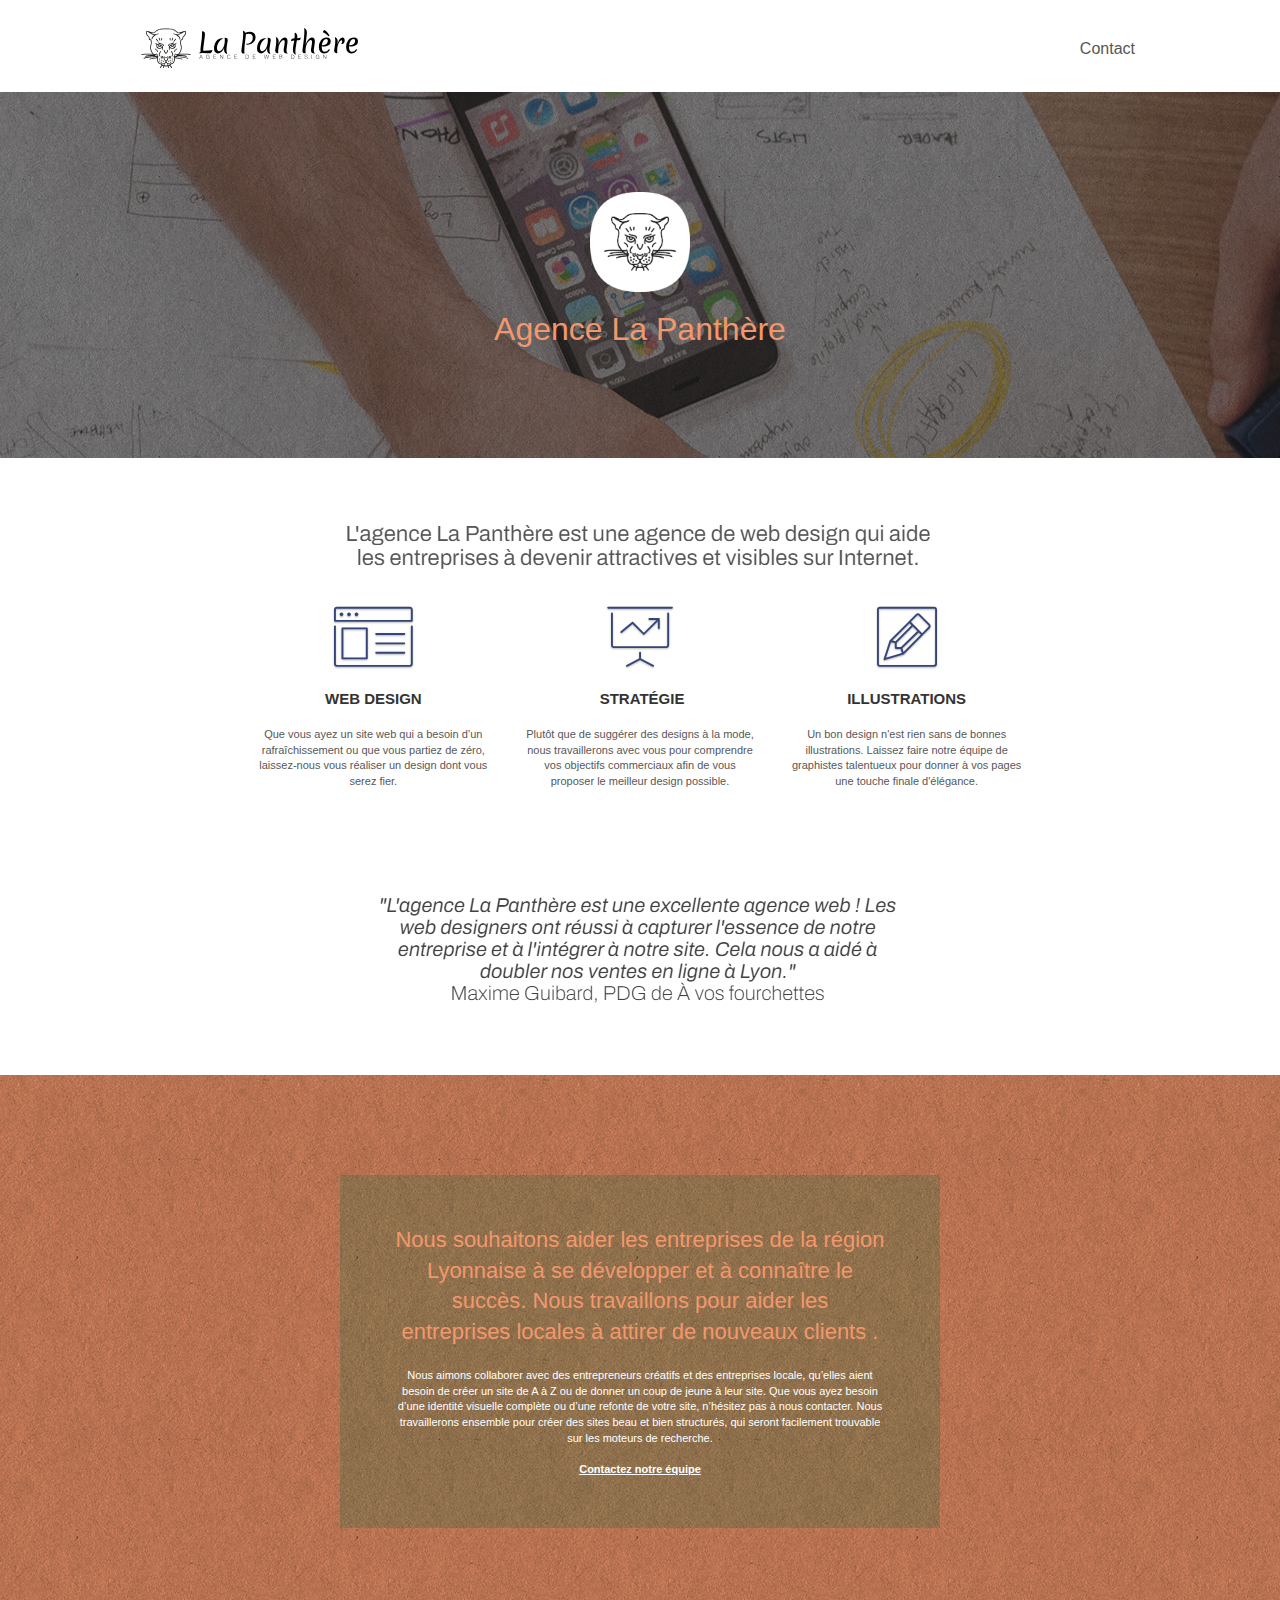
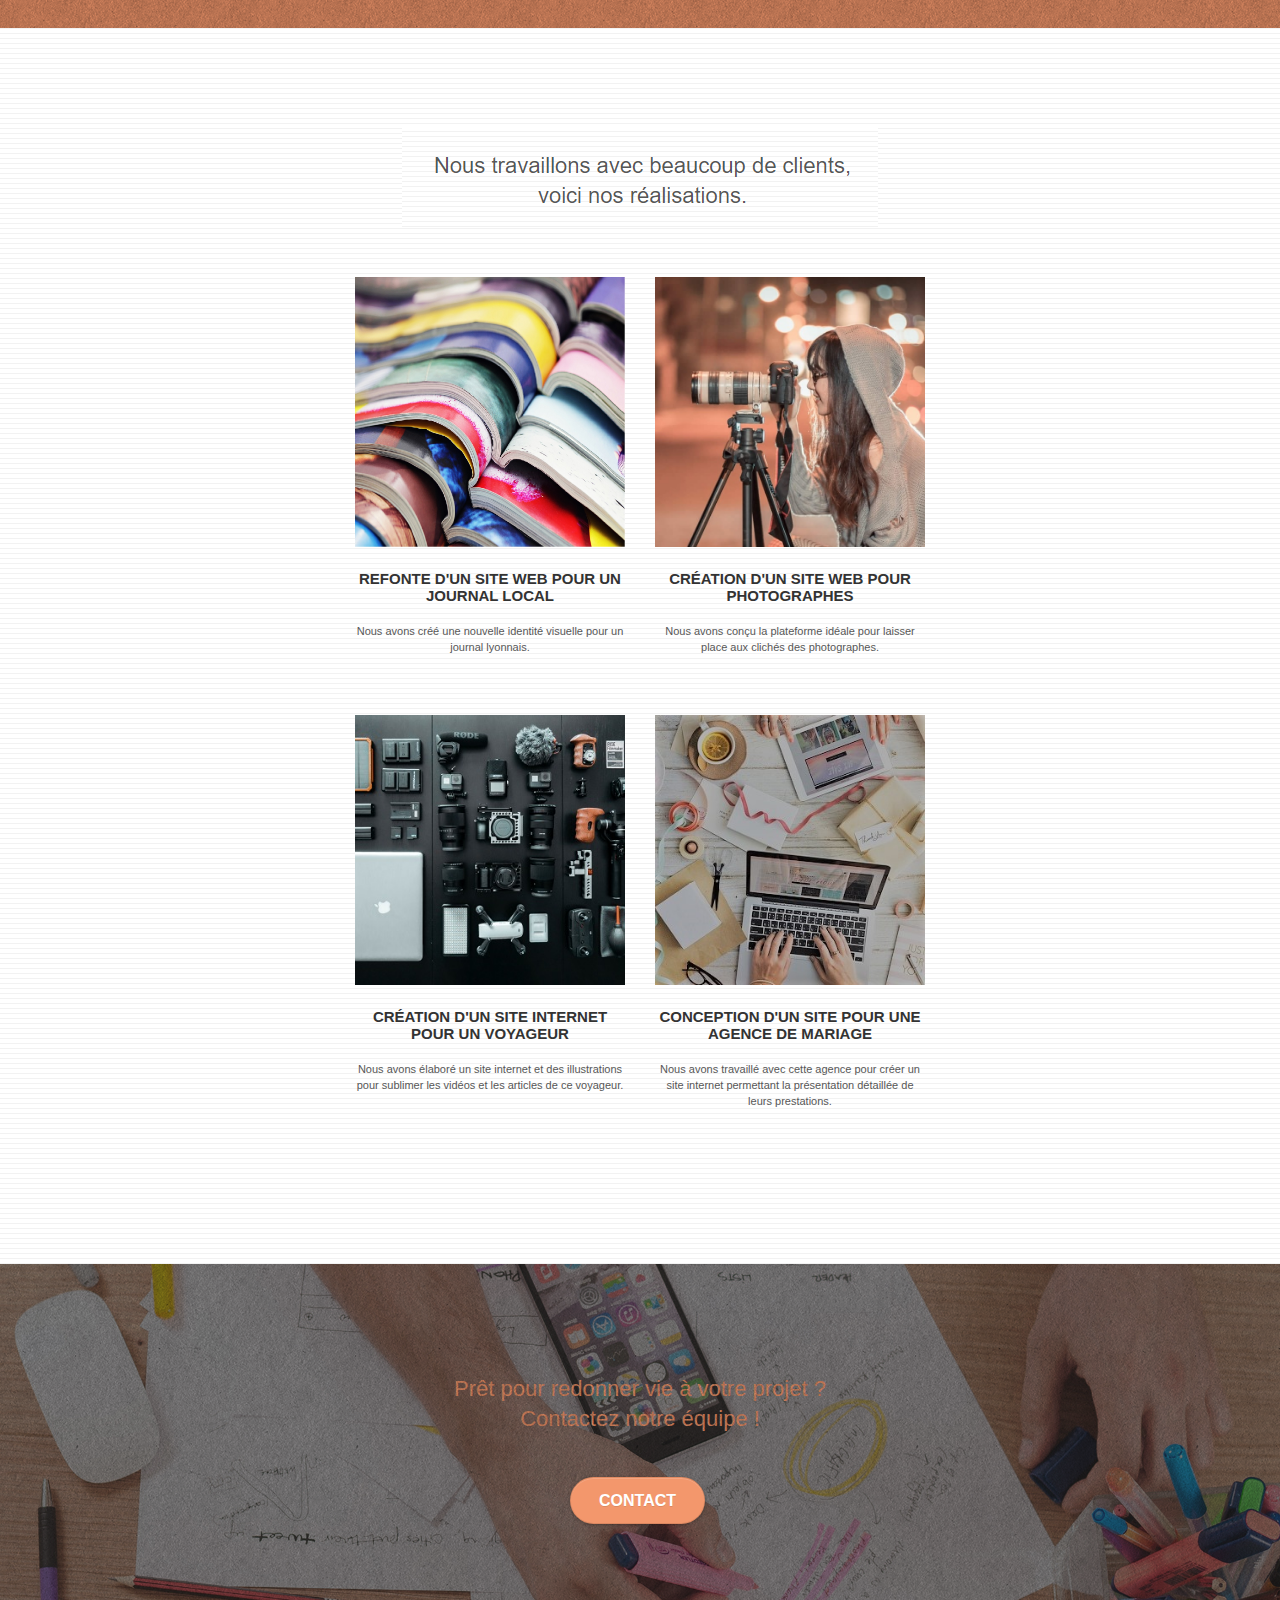
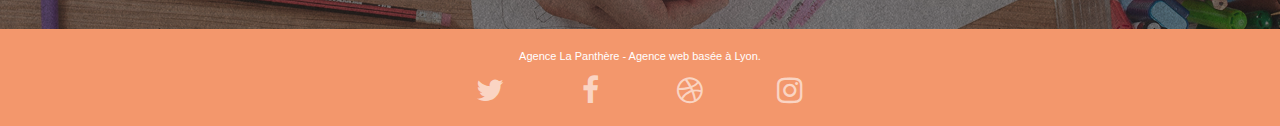
==== commit 350837c6: "rectification seo" ====
--- a/index.html
+++ b/index.html
@@ -1,9 +1,9 @@
 <!doctype html>
-<html lang="Default">
+<html lang="fr">
 <head>
     <meta charset="utf-8">
-    <meta name="keywords" content="seo, google, site web, site internet, agence design paris, agence design, agence design,agence design,agence design,agence design,agence design,agence design,agence design,agence design">
-    <meta name="description" content="">
+	<title>La Panthère</title>
+	<meta name="description" content="L'agence La Panthère est une agence de web design qui aide les entreprises à devenir attractives et visibles sur Internet.">
     <meta name="viewport" content="width=device-width, initial-scale=1.0, viewport-fit=cover">
     <link rel="shortcut icon" type="image/png" href="favicon.jpg">
     
@@ -37,9 +37,7 @@
 
 		<nav class="navbar row">
 			<div class="navbar-header">
-				<div class="keywords" style="color:#cccccc;font-size:1px;">Agence web à paris, stratégie web, web design, illustrations, design de site web, site web, web, internet, site internet, site</div>
-				<a class="navbar-brand" href="index.html"><img src="img/agence-la-panthere-monochrome.svg" alt="paris web design logo agence web meilleure agence" height="40" /></a>
-				<div class="keywords" style="color:#cccccc;font-size:1px;">Agence web à paris, stratégie web, web design, illustrations, design de site web, site web, web, internet, site internet, site</div>
+				<a class="navbar-brand" href="index.html"><img src="img/agence-la-panthere-monochrome.svg" alt="Logo La Panthere" height="40" /></a>
 				<button id="nav-toggle" type="button" class="ui-navbar-toggle navbar-toggle" data-toggle="collapse" data-target=".navbar-1">
 					<span class="sr-only">Toggle navigation</span><span class="icon-bar"></span><span class="icon-bar"></span><span class="icon-bar"></span>
 				</button>
@@ -47,12 +45,7 @@
 			<div class="collapse navbar-collapse navbar-1 special-dropdown-nav">
 				<ul class="site-navigation nav navbar-nav">
 					<li>
-						<a href="index.html">Accueil</a>
-					</li>
-					<li>
-					</li>
-					<li>
-						<a href="page2.html">page2 &gt;</a>
+						<a href="page2.html">Contact</a>
 					</li>
 				</ul>
 			</div>
@@ -66,13 +59,10 @@
 	<div class="container bloc-lg">
 		<div class="row tight-width-whitespace">
 			<div class="col-sm-12">
-				<img src="img/logo.png" class="center-block image-resize-mode" width="100" alt="Agence La Panthère, agence web paris, création logo paris" />
+				<img src="img/logo.png" class="center-block image-resize-mode" width="100" alt="Logo La Panthere" />
 				<h1 class="text-center hero-bloc-text tc-white ">
 					Agence La Panthère
 				</h1>
-				<div class="text-center">
-					<a href="page2.html" class="btn btn-lg btn-clean btn-rd cta-hero btn-atomic-tangerine" id="cta-hero">Contact</a>
-				</div>
 			</div>
 		</div>
 	</div>
@@ -159,7 +149,7 @@
 		</div>
 		<div class="row tight-width-whitespace portfolio-row">
 			<div class="col-sm-6">
-				<a href="#" data-lightbox="img/1.jpg" data-gallery-id="gallery-1" data-caption="Refonte d'un site web pour un journal local" data-frame="snapshot-lb"><img src="img/1.jpg" alt="paris web design logo agence web meilleure agence et refonte site web journal" class="img-responsive portfolio-thumb" /></a>
+				<a href="#" data-lightbox="img/1_resize.jpg" data-gallery-id="gallery-1" data-caption="Refonte d'un site web pour un journal local" data-frame="snapshot-lb"><img src="img/1.jpg" alt="refonte site web journal" class="img-responsive portfolio-thumb" /></a>
 				<h3 class="mg-md text-center">
 					Refonte d'un site web pour un journal local
 				</h3>
@@ -168,7 +158,7 @@
 				</p>
 			</div>
 			<div class="col-sm-6">
-				<a href="#" data-lightbox="img/2.jpg" data-gallery-id="gallery-1" data-caption="Création d'un site web pour photographes" data-frame="snapshot-lb"><img src="img/2.jpg" class="img-responsive portfolio-thumb" alt="paris web design logo agence web meilleure agence, Création d'un site web pour photographes" /></a>
+				<a href="#" data-lightbox="img/2_resize.jpg" data-gallery-id="gallery-1" data-caption="Création d'un site web pour photographes" data-frame="snapshot-lb"><img src="img/2.jpg" class="img-responsive portfolio-thumb" alt="Création d'un site web pour photographes" /></a>
 				<h3 class="mg-md text-center">
 					Création d'un site web pour photographes
 				</h3>
@@ -179,7 +169,7 @@
 		</div>
 		<div class="row tight-width-whitespace portfolio-row">
 			<div class="col-sm-6">
-				<a href="#" data-lightbox="img/3.bmp" data-gallery-id="gallery-1" data-caption="Création d'un site internet pour un voyageur" data-frame="snapshot-lb"><img src="img/3.bmp" class="img-responsive portfolio-thumb" alt="paris web design logo agence web meilleure agence, Création d'un site web pour voyageur"/></a>
+				<a href="#" data-lightbox="img/3_resize.bmp" data-gallery-id="gallery-1" data-caption="Création d'un site internet pour un voyageur" data-frame="snapshot-lb"><img src="img/3.bmp" class="img-responsive portfolio-thumb" alt="Création d'un site web pour voyageur"/></a>
 				<h3 class="mg-md text-center">
 					Création d'un site internet pour un voyageur
 				</h3>
@@ -188,7 +178,7 @@
 				</p>
 			</div>
 			<div class="col-sm-6">
-				<a href="#" data-lightbox="img/4.bmp" data-gallery-id="gallery-1" data-caption="Conception d'un site pour une agence de mariage" data-frame="snapshot-lb"><img src="img/4.bmp" class="img-responsive portfolio-thumb" alt="paris web design logo agence web meilleure agence, Création d'un site web pour agence de mariage" /></a>
+				<a href="#" data-lightbox="img/4_resize.bmp" data-gallery-id="gallery-1" data-caption="Conception d'un site pour une agence de mariage" data-frame="snapshot-lb"><img src="img/4.bmp" class="img-responsive portfolio-thumb" alt="Création d'un site web pour agence de mariage" /></a>
 				<h3 class="mg-md text-center">
 					Conception d'un site pour une agence de mariage
 				</h3>
@@ -245,46 +235,6 @@
 							<a class="social" href="index.html"><span class="fa fa-instagram icon-md"></span></a>
 						</div>
 					</div>
-					<div class="keywords" style="color:#F3976C;">Agence web à paris, stratégie web, web design, illustrations, design de site web, site web, web, internet, site internet, site</div>
-				</div>
-				<div class="row">
-					<div class="col-sm-4">
-						Partenaires
-							<ul>
-								<li><a href="voiture.com">voiture.com</a></li>
-								<li><a href="pizza.com">pizza.com</a></li>
-								<li><a href="matoiture.com">matoiture.com</a></li>
-								<li><a href="immobilierseo.com">immobilierseo.com</a></li>
-							</ul>		
-					</div>
-					<div class="col-sm-4">
-						Annuaires liste 1
-						<ul>
-							<li><a href="annuaireagence.com">annuaireagence.com</a></li>
-							<li><a href="annuaireseo.com">annuaireseo.com</a></li>
-							<li><a href="annuairemarketing.com">annuairemarketing.com</a></li>
-							<li><a href="123seoture.com">123seo.com</a></li>
-							<li><a href="123site.com">123site.com</a></li>
-							<li><a href="annuairewordpress.com">annuairewordpress.com</a></li>
-							<li><a href="listeagence.com">listeagence.com</a></li>
-							<li><a href="meilleuresagencesparis.com">meilleuresagencesparis.com</a></li>
-							<li><a href="listeseo.com">listeseo.com</a></li>
-						</ul>
-					</div>
-					<div class="col-sm-4">
-						Annuaires liste 2
-						<ul>
-							<li><a href="betterseo.com">betterseo.com</a></li>
-							<li><a href="ameliorerseo.com">ameliorerseo.com</a></li>
-							<li><a href="seojuicelien.com">seojuicelien.com</a></li>
-							<li><a href="meilleursliens.com">meilleursliens.com</a></li>
-							<li><a href="liensagogo.com">liensagogo.com</a></li>
-							<li><a href="backlink.com">backlink.com</a></li>
-							<li><a href="linkjuiceannuaire.com">linkjuiceannuaire.com</a></li>
-							<li><a href="remontersurgoogle.com">remontersurgoogle.com</a></li>
-							<li><a href="vraiseofiable.com">vraiseofiable.com</a></li>
-						</ul>
-					</div>
 				</div>
 			</div>
 		</div>
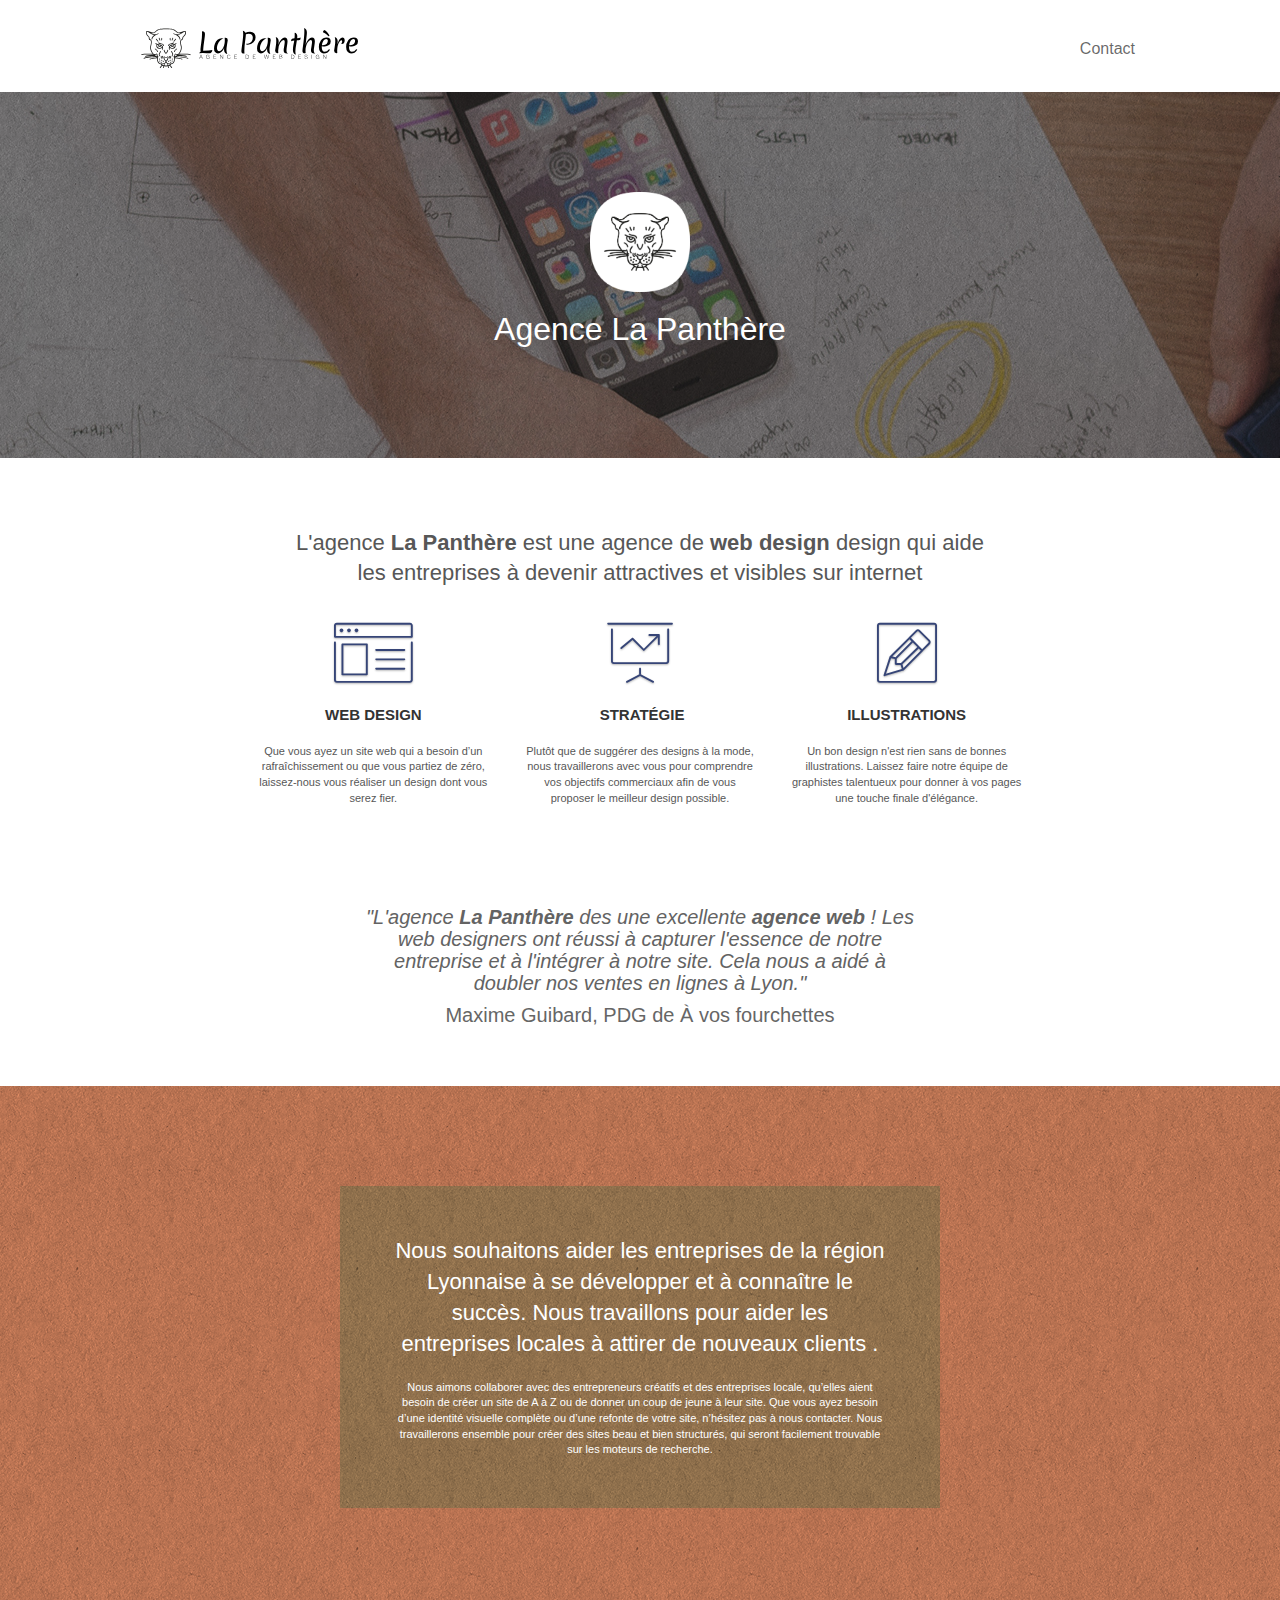
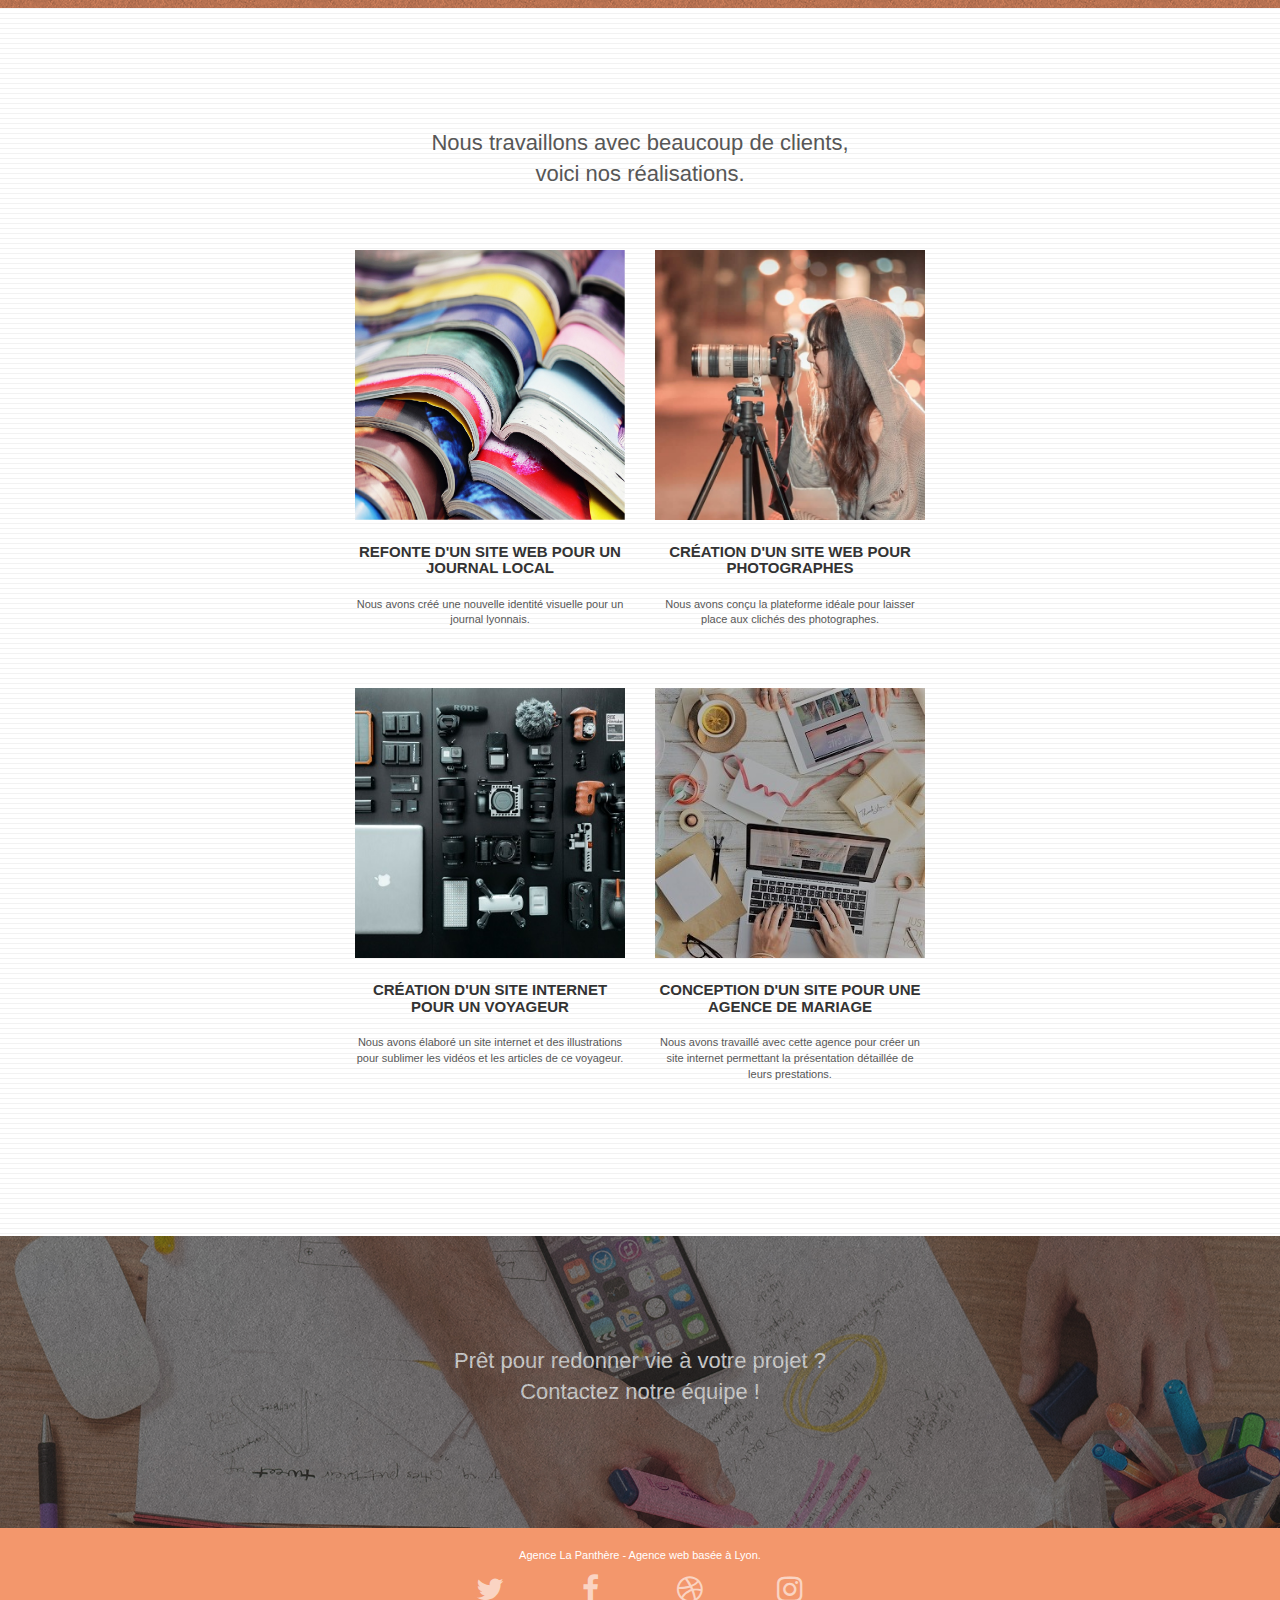
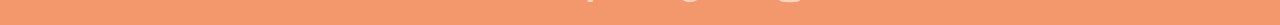
==== commit 16da0a65: "correction lien , image -> texte" ====
--- a/index.html
+++ b/index.html
@@ -32,7 +32,7 @@
 <div class="page-container">
     
 <!-- bloc-0 -->
-<div class="bloc bgc-white l-bloc " id="bloc-0">
+<header class="bloc bgc-white l-bloc " id="bloc-0">
 	<div class="container bloc-sm">
 
 		<nav class="navbar row">
@@ -43,7 +43,7 @@
 				</button>
 			</div>
 			<div class="collapse navbar-collapse navbar-1 special-dropdown-nav">
-				<ul class="site-navigation nav navbar-nav">
+				<ul class="site-navigation nav navbar-nav">   
 					<li>
 						<a href="page2.html">Contact</a>
 					</li>
@@ -51,9 +51,9 @@
 			</div>
 		</nav>
 	</div>
-</div>
+</header>
 <!-- bloc-0 END -->
-
+<main>
 <!-- bloc-1-presentation -->
 <div class="bloc bgc-dark-slate-blue bg-banniere d-bloc bg-t-edge bloc-bg-texture texture-paper b-parallax" id="bloc-1-hero">
 	<div class="container bloc-lg">
@@ -74,7 +74,7 @@
 	<div class="container bloc-md">
 		<div class="row">
 			<div class="col-sm-12 text-center">
-				<img alt="agence web, agence web paris, web design paris, stratégie web" src="img/title.png" />
+				<h2>L'agence <strong>La Panthère</strong> est une agence de <strong>web design</strong> design qui aide <br> les entreprises à devenir attractives et visibles sur internet</h2>
 			</div>
 		</div>
 		<div class="row voffset-lg med-width-whitespace">
@@ -83,7 +83,7 @@
 					<span class="et-icon-browser sm-shadow icon-dark-slate-blue icons icon-lg"></span>
 				</div>
 				<h3 class="mg-md text-center">
-					Web design
+					<strong>Web design</strong>
 				</h3>
 				<p class="text-center ">
 					Que vous ayez un site web qui a besoin d&rsquo;un rafraîchissement ou que vous partiez de zéro, laissez-nous vous réaliser un design dont vous serez fier.
@@ -114,8 +114,8 @@
 		</div>
 		<div class="row voffset-lg voffset">
 			<div class="col-xs-12 col-md-8 col-md-offset-2 text-center">
-				<img alt="agence web, agence web paris, web design paris, stratégie web" src="img/citation.png" />
-
+				<h4 class="citation">"L'agence <strong>La Panthère</strong> des une excellente <strong>agence web</strong> ! Les <br> web designers ont réussi à capturer l'essence de notre <br> entreprise et à l'intégrer à notre site. Cela nous a aidé à <br> doubler nos ventes en lignes à Lyon."</h4>
+				<h5 class="nom-citation">Maxime Guibard, PDG de À vos fourchettes</h5>
 			</div>
 		</div>
 	</div>
@@ -131,7 +131,7 @@
 					Nous souhaitons aider les entreprises de la région Lyonnaise à se développer et à connaître le succès. Nous travaillons pour aider les entreprises locales à attirer de nouveaux clients .<br>
 				</h2>
 				<p class="text-center white">
-					Nous aimons collaborer avec des entrepreneurs créatifs et des entreprises locale, qu’elles aient besoin de créer un site de A à Z ou de donner un coup de jeune à leur site. Que vous ayez besoin d’une identité visuelle complète ou d’une refonte de votre site, n’hésitez pas à nous contacter. Nous travaillerons ensemble pour créer des sites beau et bien structurés, qui seront facilement trouvable sur les moteurs de recherche. <br><br><a class="ltc-white bold-link" href="page2.html">Contactez notre équipe</a><br>
+					Nous aimons collaborer avec des entrepreneurs créatifs et des entreprises locale, qu’elles aient besoin de créer un site de A à Z ou de donner un coup de jeune à leur site. Que vous ayez besoin d’une identité visuelle complète ou d’une refonte de votre site, n’hésitez pas à nous contacter. Nous travaillerons ensemble pour créer des sites beau et bien structurés, qui seront facilement trouvable sur les moteurs de recherche. <br>
 				</p>
 			</div>
 		</div>
@@ -144,7 +144,7 @@
 	<div class="container bloc-lg">
 		<div class="row">
 			<div class="col-sm-12 text-center">
-				<img alt="agence web, agence web paris, web design paris, stratégie web" src="img/title2.png" />
+				<h2>Nous travaillons avec beaucoup de clients, <br> voici nos réalisations.</h2>
 			</div>
 		</div>
 		<div class="row tight-width-whitespace portfolio-row">
@@ -198,16 +198,13 @@
 			<h2 class="mg-md text-center tc-white">
 				Prêt pour redonner vie à votre projet ?<br>Contactez notre équipe !
 			</h2>
-			<div class="col-sm-12 text-center">
-				<a href="page2.html" class="btn btn-atomic-tangerine btn-clean btn-rd btn-lg cta-hero">Contact</a>
-			</div>
 		</div>
 	</div>
 </div>
 <!-- bloc-5-cta END -->
-
+</main>
 <!-- Footer - bloc-8 -->
-<div class="bloc bgc-atomic-tangerine d-bloc" id="bloc-8">
+<footer class="bloc bgc-atomic-tangerine d-bloc" id="bloc-8">
 	<div class="container bloc-sm">
 		<div class="row">
 			<div class="col-sm-12">
@@ -239,7 +236,7 @@
 			</div>
 		</div>
 	</div>
-</div>
+</footer>
 <!-- Footer - bloc-8 END -->
 
 </div>
--- a/style.css
+++ b/style.css
@@ -9,6 +9,8 @@
 
 a,
 button {
+    -webkit-transition: all .3s ease-in-out;
+    -o-transition: all .3s ease-in-out;
     transition: all .3s ease-in-out;
     outline: none!important;
 }
@@ -32,9 +34,6 @@
     clear: both;
     background: 50% 50% no-repeat;
     padding: 0 50px;
-    -webkit-background-size: cover;
-    -moz-background-size: cover;
-    -o-background-size: cover;
     background-size: cover;
     position: relative;
 }
@@ -66,9 +65,6 @@
 .bg-tr-edge,
 .bg-br-edge,
 .bg-repeat {
-    -webkit-background-size: auto!important;
-    -moz-background-size: auto!important;
-    -o-background-size: auto!important;
     background-size: auto!important;
 }
 
@@ -292,6 +288,7 @@
     z-index: 1;
 }
 
+
 .navbar-brand {
     height: auto;
     padding: 3px 15px;
@@ -362,12 +359,27 @@
     z-index: 2;
 }
 
+.citation {
+    font-size: 20px;
+    font-style: oblique;
+    color: #636363;
+    text-align: center;
+    
+}
+.nom-citation {
+    font-size: 20px;
+    color: #666666;
+}
+
+
+
 @media (min-width: 768px) {
     .site-navigation {
         position: absolute;
         top: 50%;
         right: 20px;
-        transform: translate(0, -50%);
+        -ms-transform: translate(0, -50%);
+            transform: translate(0, -50%);
         -webkit-transform: translateY(-50%);
     }
     .nav > li .dropdown-menu a,
@@ -472,7 +484,8 @@
     border: 1px solid rgba(0, 0, 0, .08);
     border-bottom-color: rgba(0, 0, 0, .1);
     text-shadow: 0 1px 0 rgba(0, 0, 1, .1);
-    box-shadow: 0 1px 3px rgba(0, 0, 1, .25), inset 0 1px 0 0 rgba(255, 255, 255, .15);
+    -webkit-box-shadow: 0 1px 3px rgba(0, 0, 1, .25), inset 0 1px 0 0 rgba(255, 255, 255, .15);
+            box-shadow: 0 1px 3px rgba(0, 0, 1, .25), inset 0 1px 0 0 rgba(255, 255, 255, .15);
 }
 
 .icon-md {
@@ -507,7 +520,8 @@
 
 .form-control {
     border-color: rgba(0, 0, 0, .1);
-    box-shadow: none;
+    -webkit-box-shadow: none;
+            box-shadow: none;
 }
 
 .scrollToTop {
@@ -518,6 +532,8 @@
     right: 20px;
     opacity: 0;
     z-index: 500;
+    -webkit-transition: all .3s ease-in-out;
+    -o-transition: all .3s ease-in-out;
     transition: all .3s ease-in-out;
 }
 
@@ -550,7 +566,8 @@
     z-index: 1;
     position: absolute;
     top: 50%;
-    transform: translateY(-50%);
+    -ms-transform: translateY(-50%);
+        transform: translateY(-50%);
     -webkit-transform: translateY(-50%);
 }
 
@@ -561,8 +578,12 @@
 }
 
 #lightbox-modal {
+    display: -webkit-box;
+    display: -ms-flexbox;
     display: flex;
-    align-items: center;
+    -webkit-box-align: center;
+        -ms-flex-align: center;
+            align-items: center;
 }
 
 #lightbox-modal .modal-dialog {
@@ -612,6 +633,8 @@
     font-size: 20px;
     color: rgba(255, 255, 255, .9);
     background: rgba(0, 0, 0, .5);
+    -webkit-transition: all .2s ease-in-out;
+    -o-transition: all .2s ease-in-out;
     transition: all .2s ease-in-out;
     position: absolute;
     top: 45%;
@@ -651,7 +674,7 @@
 a {
     font-family: "helvetica";
     font-weight: 400;
-    color: #575757!important;
+    color: #575757;
 }
 
 .container {
@@ -719,7 +742,8 @@
 .med-width-whitespace {
     max-width: 800px;
     margin: auto auto auto auto;
-    box-shadow: 0px 0px 0px #000000;
+    -webkit-box-shadow: 0px 0px 0px #000000;
+            box-shadow: 0px 0px 0px #000000;
 }
 
 h1 {
@@ -727,7 +751,7 @@
 }
 
 h4 {
-    color: #333333!important;
+    color: #333333;
 }
 
 .icons {
@@ -749,7 +773,8 @@
 }
 
 .avatar {
-    box-shadow: 0px 4px 9px rgba(0, 0, 0, 0.3);
+    -webkit-box-shadow: 0px 4px 9px rgba(0, 0, 0, 0.3);
+            box-shadow: 0px 4px 9px rgba(0, 0, 0, 0.3);
 }
 
 .black-background {
@@ -775,12 +800,7 @@
 }
 
 .tc-white {
-    color: #F3976C!important;
-}
-
-.btn-atomic-tangerine {
-    background: #F3976C;
-    color: #FFFFFF!important;
+    color: #ffffff!important;
 }
 
 .btn-atomic-tangerine:hover {
@@ -1026,6 +1046,7 @@
         width: 180px;
         height: 320px;
     }
+    
 }
 
 @media (max-width: 400px) {
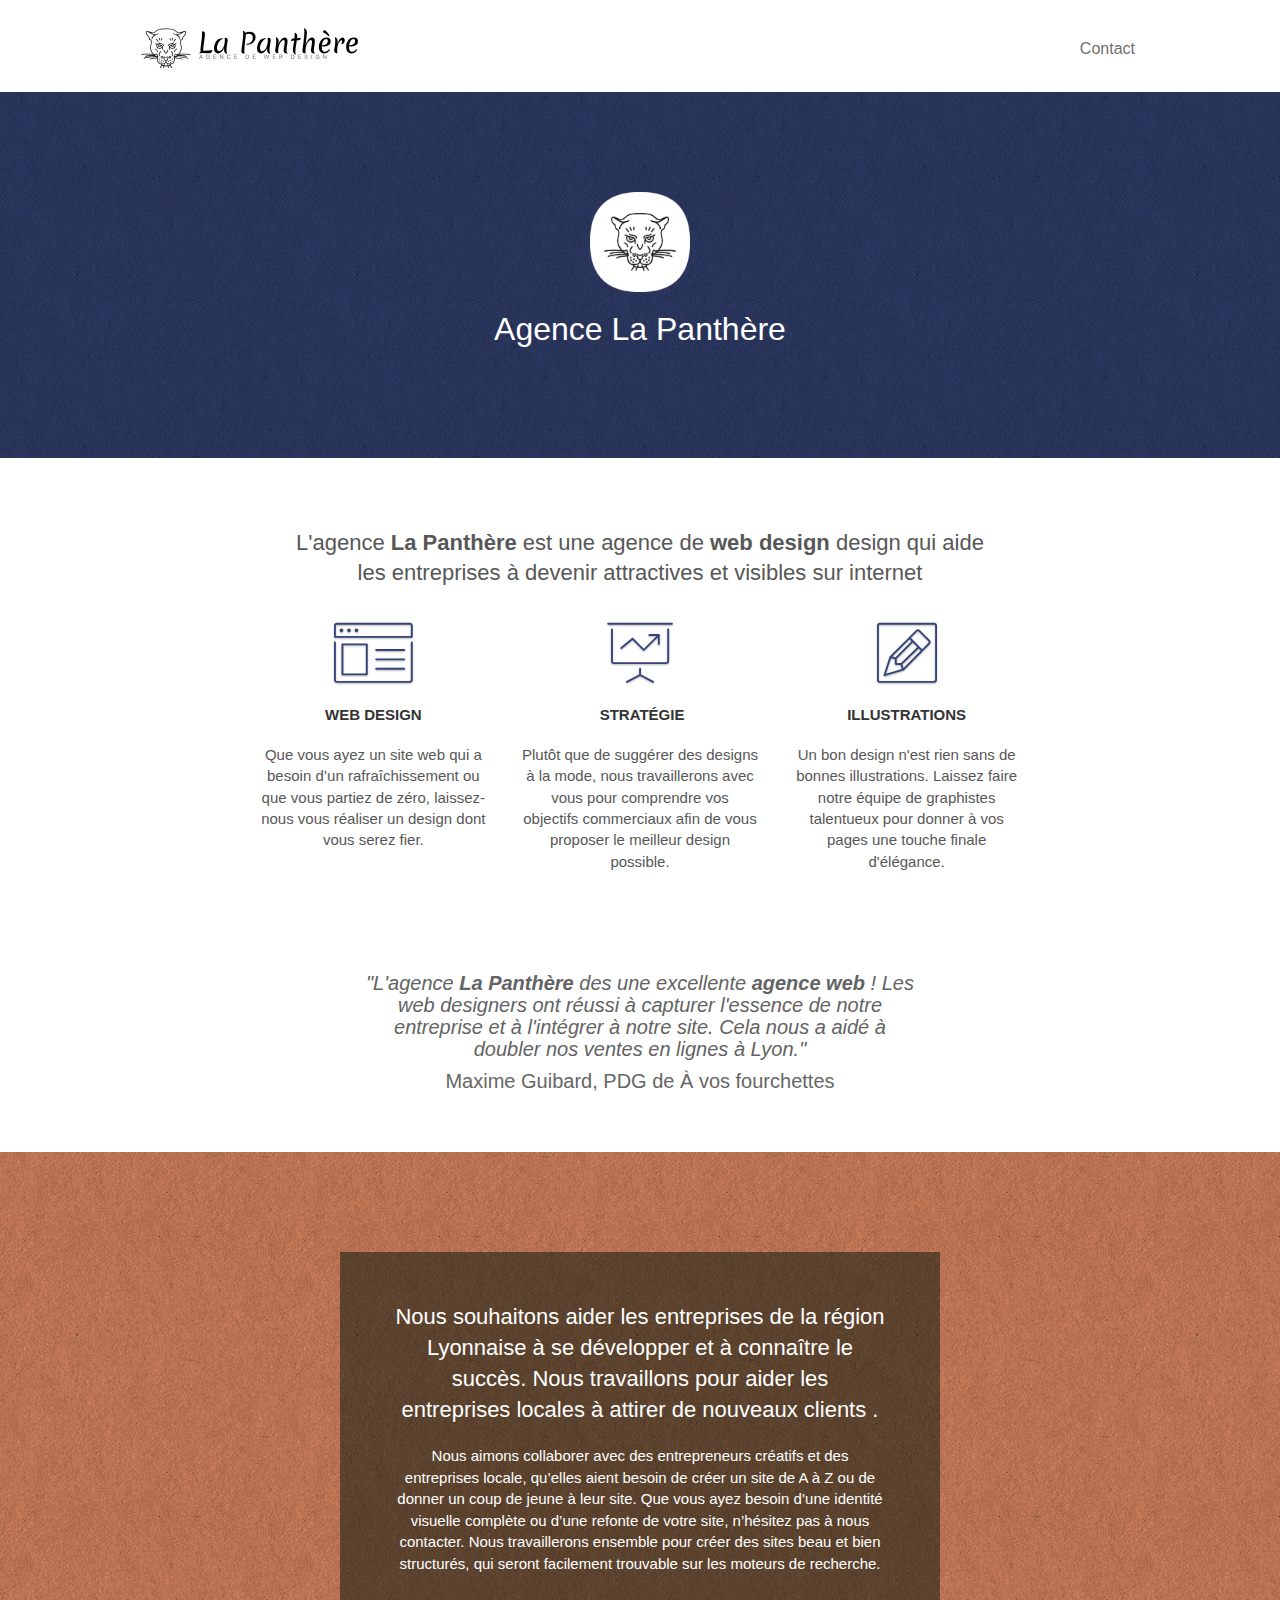
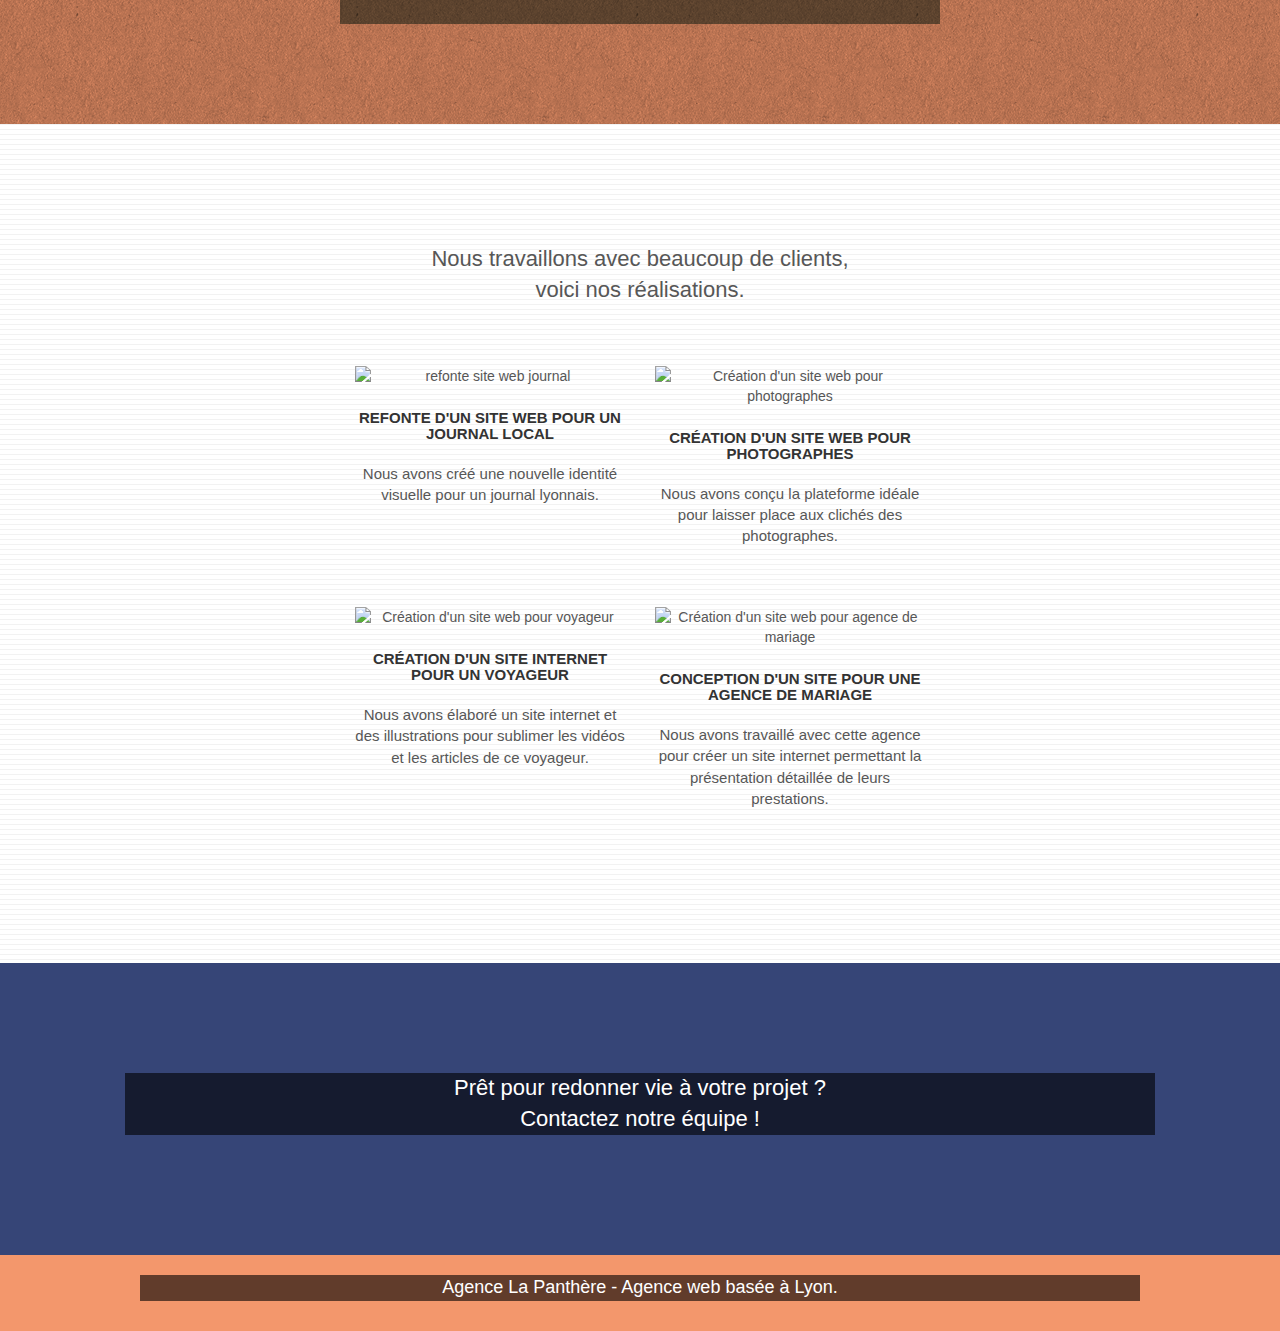
==== commit 75d73d21: "minified bootstrap +rectification charte graphique" ====
--- a/index.html
+++ b/index.html
@@ -7,17 +7,10 @@
     <meta name="viewport" content="width=device-width, initial-scale=1.0, viewport-fit=cover">
     <link rel="shortcut icon" type="image/png" href="favicon.jpg">
     
-	<link rel="stylesheet" type="text/css" href="./css/bootstrap.css">
+	<link rel="stylesheet" href="https://cdn.jsdelivr.net/npm/bootstrap@3.3.7/dist/css/bootstrap.min.css" integrity="sha384-BVYiiSIFeK1dGmJRAkycuHAHRg32OmUcww7on3RYdg4Va+PmSTsz/K68vbdEjh4u" crossorigin="anonymous">
 	<link rel="stylesheet" type="text/css" href="style.css">
 	<link rel="stylesheet" type="text/css" href="./css/font-awesome.css">
 	<link rel="stylesheet" type="text/css" href="./css/et-line.css">
-	
-    
-	<script src="./js/jquery-2.1.0.js"></script>
-	<script src="./js/bootstrap.js"></script>
-	<script src="./js/blocs.js"></script>
-	<script src="./js/jquery.touchSwipe.js" defer></script>
-	<script src="./js/gmaps.js"></script>
 
     <title>.</title>
 
@@ -149,7 +142,7 @@
 		</div>
 		<div class="row tight-width-whitespace portfolio-row">
 			<div class="col-sm-6">
-				<a href="#" data-lightbox="img/1_resize.jpg" data-gallery-id="gallery-1" data-caption="Refonte d'un site web pour un journal local" data-frame="snapshot-lb"><img src="img/1.jpg" alt="refonte site web journal" class="img-responsive portfolio-thumb" /></a>
+				<a href="#" data-lightbox="img/1.webp" data-gallery-id="gallery-1" data-caption="Refonte d'un site web pour un journal local" data-frame="snapshot-lb"><img src="img/1.webp" alt="refonte site web journal" class="img-responsive portfolio-thumb" /></a>
 				<h3 class="mg-md text-center">
 					Refonte d'un site web pour un journal local
 				</h3>
@@ -158,7 +151,7 @@
 				</p>
 			</div>
 			<div class="col-sm-6">
-				<a href="#" data-lightbox="img/2_resize.jpg" data-gallery-id="gallery-1" data-caption="Création d'un site web pour photographes" data-frame="snapshot-lb"><img src="img/2.jpg" class="img-responsive portfolio-thumb" alt="Création d'un site web pour photographes" /></a>
+				<a href="#" data-lightbox="img/2.webp" data-gallery-id="gallery-1" data-caption="Création d'un site web pour photographes" data-frame="snapshot-lb"><img src="img/2.webp" class="img-responsive portfolio-thumb" alt="Création d'un site web pour photographes" /></a>
 				<h3 class="mg-md text-center">
 					Création d'un site web pour photographes
 				</h3>
@@ -169,7 +162,7 @@
 		</div>
 		<div class="row tight-width-whitespace portfolio-row">
 			<div class="col-sm-6">
-				<a href="#" data-lightbox="img/3_resize.bmp" data-gallery-id="gallery-1" data-caption="Création d'un site internet pour un voyageur" data-frame="snapshot-lb"><img src="img/3.bmp" class="img-responsive portfolio-thumb" alt="Création d'un site web pour voyageur"/></a>
+				<a href="#" data-lightbox="img/3.webp" data-gallery-id="gallery-1" data-caption="Création d'un site internet pour un voyageur" data-frame="snapshot-lb"><img src="img/3.webp" class="img-responsive portfolio-thumb" alt="Création d'un site web pour voyageur"/></a>
 				<h3 class="mg-md text-center">
 					Création d'un site internet pour un voyageur
 				</h3>
@@ -178,7 +171,7 @@
 				</p>
 			</div>
 			<div class="col-sm-6">
-				<a href="#" data-lightbox="img/4_resize.bmp" data-gallery-id="gallery-1" data-caption="Conception d'un site pour une agence de mariage" data-frame="snapshot-lb"><img src="img/4.bmp" class="img-responsive portfolio-thumb" alt="Création d'un site web pour agence de mariage" /></a>
+				<a href="#" data-lightbox="img/4.webp" data-gallery-id="gallery-1" data-caption="Conception d'un site pour une agence de mariage" data-frame="snapshot-lb"><img src="img/4.webp" class="img-responsive portfolio-thumb" alt="Création d'un site web pour agence de mariage" /></a>
 				<h3 class="mg-md text-center">
 					Conception d'un site pour une agence de mariage
 				</h3>
@@ -192,47 +185,31 @@
 <!-- bloc-4-portfolio END -->
 
 <!-- bloc-5-cta -->
-<div class="bloc bgc-dark-slate-blue bg-banniere d-bloc bloc-bg-texture texture-paper" id="bloc-5-cta">
-	<div class="container bloc-lg">
-		<div class="row">
-			<h2 class="mg-md text-center tc-white">
+<div class="bloc bgc-dark-slate-blue bg-banniere d-bloc bloc-bg-texture" id="bloc-5-cta">
+	<div class="container bloc-lg">
+		<div class="row">
+			<h2 class="mg-md text-center tc-white text-bcg">
 				Prêt pour redonner vie à votre projet ?<br>Contactez notre équipe !
 			</h2>
 		</div>
 	</div>
 </div>
 <!-- bloc-5-cta END -->
+
+<!-- ScrollToTop Button -->
+<a class="bloc-button btn btn-d scrollToTop" onclick="scrollToTarget('1')"><span class="fa fa-chevron-up"></span></a>
+<!-- ScrollToTop Button END-->
+
+
 </main>
 <!-- Footer - bloc-8 -->
 <footer class="bloc bgc-atomic-tangerine d-bloc" id="bloc-8">
 	<div class="container bloc-sm">
 		<div class="row">
 			<div class="col-sm-12">
-				<p class="text-center white">
+				<p class="text-center white text-bcg">
 					Agence La Panthère - Agence web basée à Lyon.<br>
 				</p>
-				<div class="row row-no-gutters social">
-					<div class="col-sm-3">
-						<div class="text-center">
-							<a class="social" href="index.html"><span class="fa fa-twitter icon-md"></span></a>
-						</div>
-					</div>
-					<div class="col-sm-3">
-						<div class="text-center">
-							<a class="social" href="index.html"><span class="fa fa-facebook icon-md"></span></a>
-						</div>
-					</div>
-					<div class="col-sm-3">
-						<div class="text-center">
-							<a class="social" href="index.html"><span class="fa fa-dribbble icon-md"></span></a>
-						</div>
-					</div>
-					<div class="col-sm-3">
-						<div class="text-center">
-							<a class="social" href="index.html"><span class="fa fa-instagram icon-md"></span></a>
-						</div>
-					</div>
-				</div>
 			</div>
 		</div>
 	</div>
@@ -241,7 +218,11 @@
 
 </div>
 <!-- Principal conteneur END -->
-    
+
+<script src="./js/jquery-2.1.0.js" defer></script>
+<script src="./js/bootstrap.js" defer></script>
+<script src="./js/blocs.js" defer></script>
+<script src="./js/jquery.touchSwipe.js" defer></script>
 
 </body>
 </html>
--- a/style.css
+++ b/style.css
@@ -522,6 +522,10 @@
     border-color: rgba(0, 0, 0, .1);
     -webkit-box-shadow: none;
             box-shadow: none;
+}
+
+.form-label {
+    width: 100%;
 }
 
 .scrollToTop {
@@ -700,7 +704,7 @@
 }
 
 p {
-    font-size: 11px;
+    font-size: 15px;
 }
 
 .tight-width-whitespace {
@@ -778,7 +782,7 @@
 }
 
 .black-background {
-    background-color: rgba(165, 147, 99, 0.7);
+    background-color: rgba(69, 61, 42, 0.7);
     padding: 40px 40px 40px 40px;
 }
 
@@ -790,6 +794,9 @@
 .bgc-white {
     background-color: #FFFFFF;
 }
+.text-bcg {
+    background-color: rgba(0, 0, 0, 0.60) ;
+}
 
 .bgc-dark-slate-blue {
     background-color: #364577;
@@ -797,6 +804,10 @@
 
 .bgc-atomic-tangerine {
     background-color: #F3976C;
+}
+.bcg-darker {
+    display: block;
+    background-color: #8b553c;
 }
 
 .tc-white {
@@ -808,6 +819,10 @@
     color: #FFFFFF!important;
 }
 
+.btn-color {
+    background-color: #383838;
+}
+
 .ltc-white {
     color: #FFFFFF!important;
 }
@@ -838,11 +853,29 @@
 }
 
 .bg-banniere {
-    background-image: url("img/agence-la-panthere.jpg");
+    background-image: url("img/agence-la-panthere.webp");
 }
 
 .bg-presentation {
-    background-image: url("img/image-de-presentation.bmp");
+    background-image: url("img/image-de-presentation.webp");
+}
+
+footer p {
+    font-size: 18px;
+    margin-bottom: 1rem;
+}
+
+.flex-center {
+    display: -webkit-box;
+    display: -ms-flexbox;
+    display: flex;
+    -webkit-box-orient: vertical;
+    -webkit-box-direction: normal;
+        -ms-flex-direction: column;
+            flex-direction: column;
+    -webkit-box-pack: center;
+        -ms-flex-pack: center;
+            justify-content: center;
 }
 
 @media (max-width: 1024px) {
@@ -882,7 +915,7 @@
 
 @media (max-width: 991px) {
     .container {
-        width: 100%;
+        width: 85%;
     }
     .b-parallax {
         background-attachment: scroll;
@@ -1046,6 +1079,9 @@
         width: 180px;
         height: 320px;
     }
+    .lightbox-caption {
+        bottom: -8px;
+    }
     
 }
 
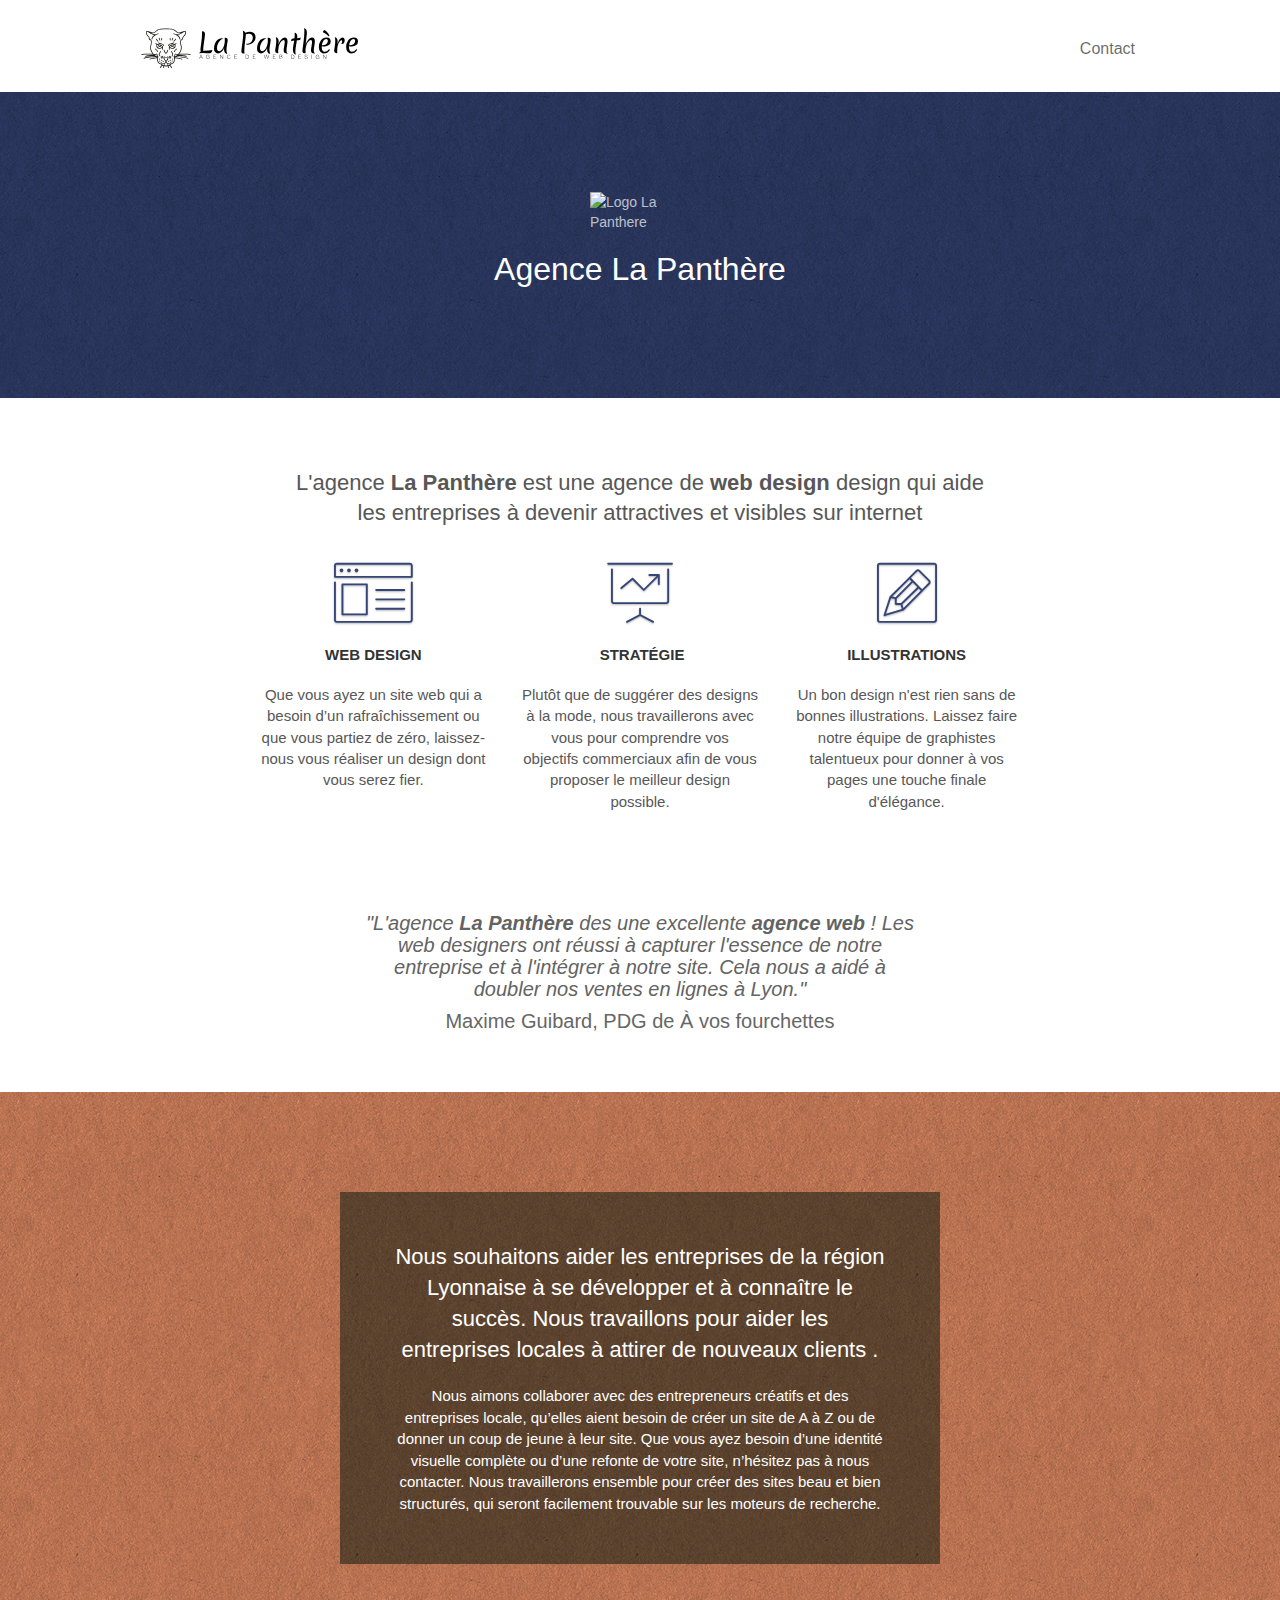
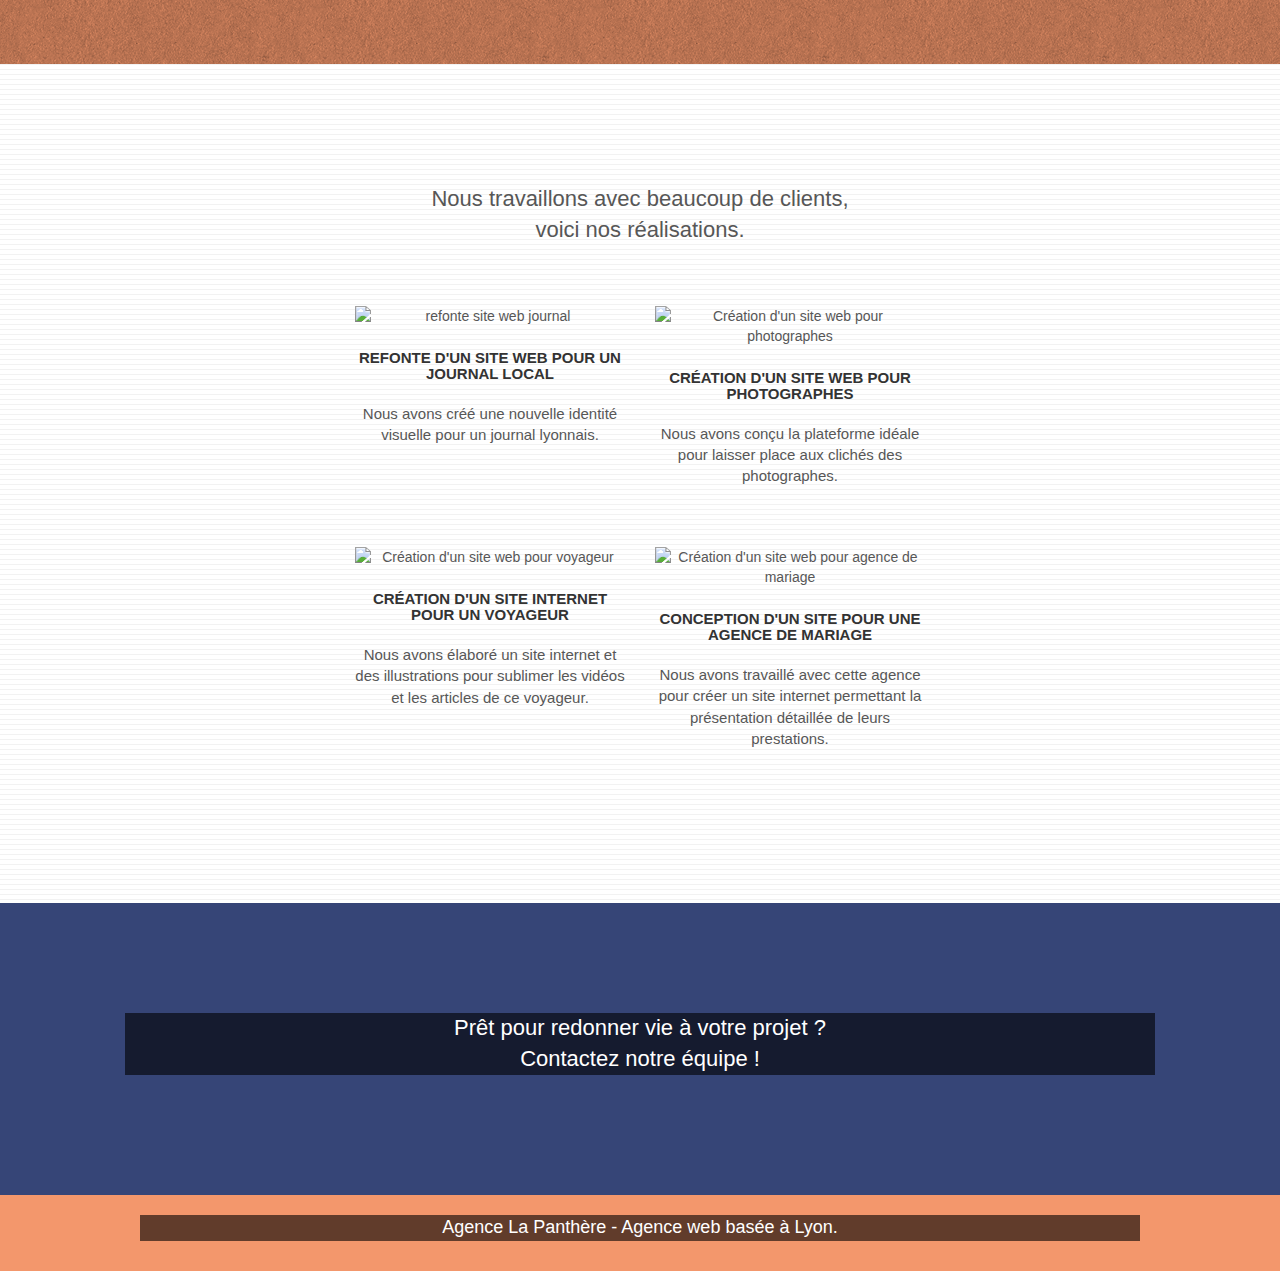
==== commit 51829d55: "image" ====
--- a/index.html
+++ b/index.html
@@ -5,7 +5,7 @@
 	<title>La Panthère</title>
 	<meta name="description" content="L'agence La Panthère est une agence de web design qui aide les entreprises à devenir attractives et visibles sur Internet.">
     <meta name="viewport" content="width=device-width, initial-scale=1.0, viewport-fit=cover">
-    <link rel="shortcut icon" type="image/png" href="favicon.jpg">
+    <link rel="shortcut icon" type="image/png" href="img/favicon.webp">
     
 	<link rel="stylesheet" href="https://cdn.jsdelivr.net/npm/bootstrap@3.3.7/dist/css/bootstrap.min.css" integrity="sha384-BVYiiSIFeK1dGmJRAkycuHAHRg32OmUcww7on3RYdg4Va+PmSTsz/K68vbdEjh4u" crossorigin="anonymous">
 	<link rel="stylesheet" type="text/css" href="style.css">
@@ -52,7 +52,7 @@
 	<div class="container bloc-lg">
 		<div class="row tight-width-whitespace">
 			<div class="col-sm-12">
-				<img src="img/logo.png" class="center-block image-resize-mode" width="100" alt="Logo La Panthere" />
+				<img src="img/logo.webp" class="center-block image-resize-mode" width="100" alt="Logo La Panthere" />
 				<h1 class="text-center hero-bloc-text tc-white ">
 					Agence La Panthère
 				</h1>
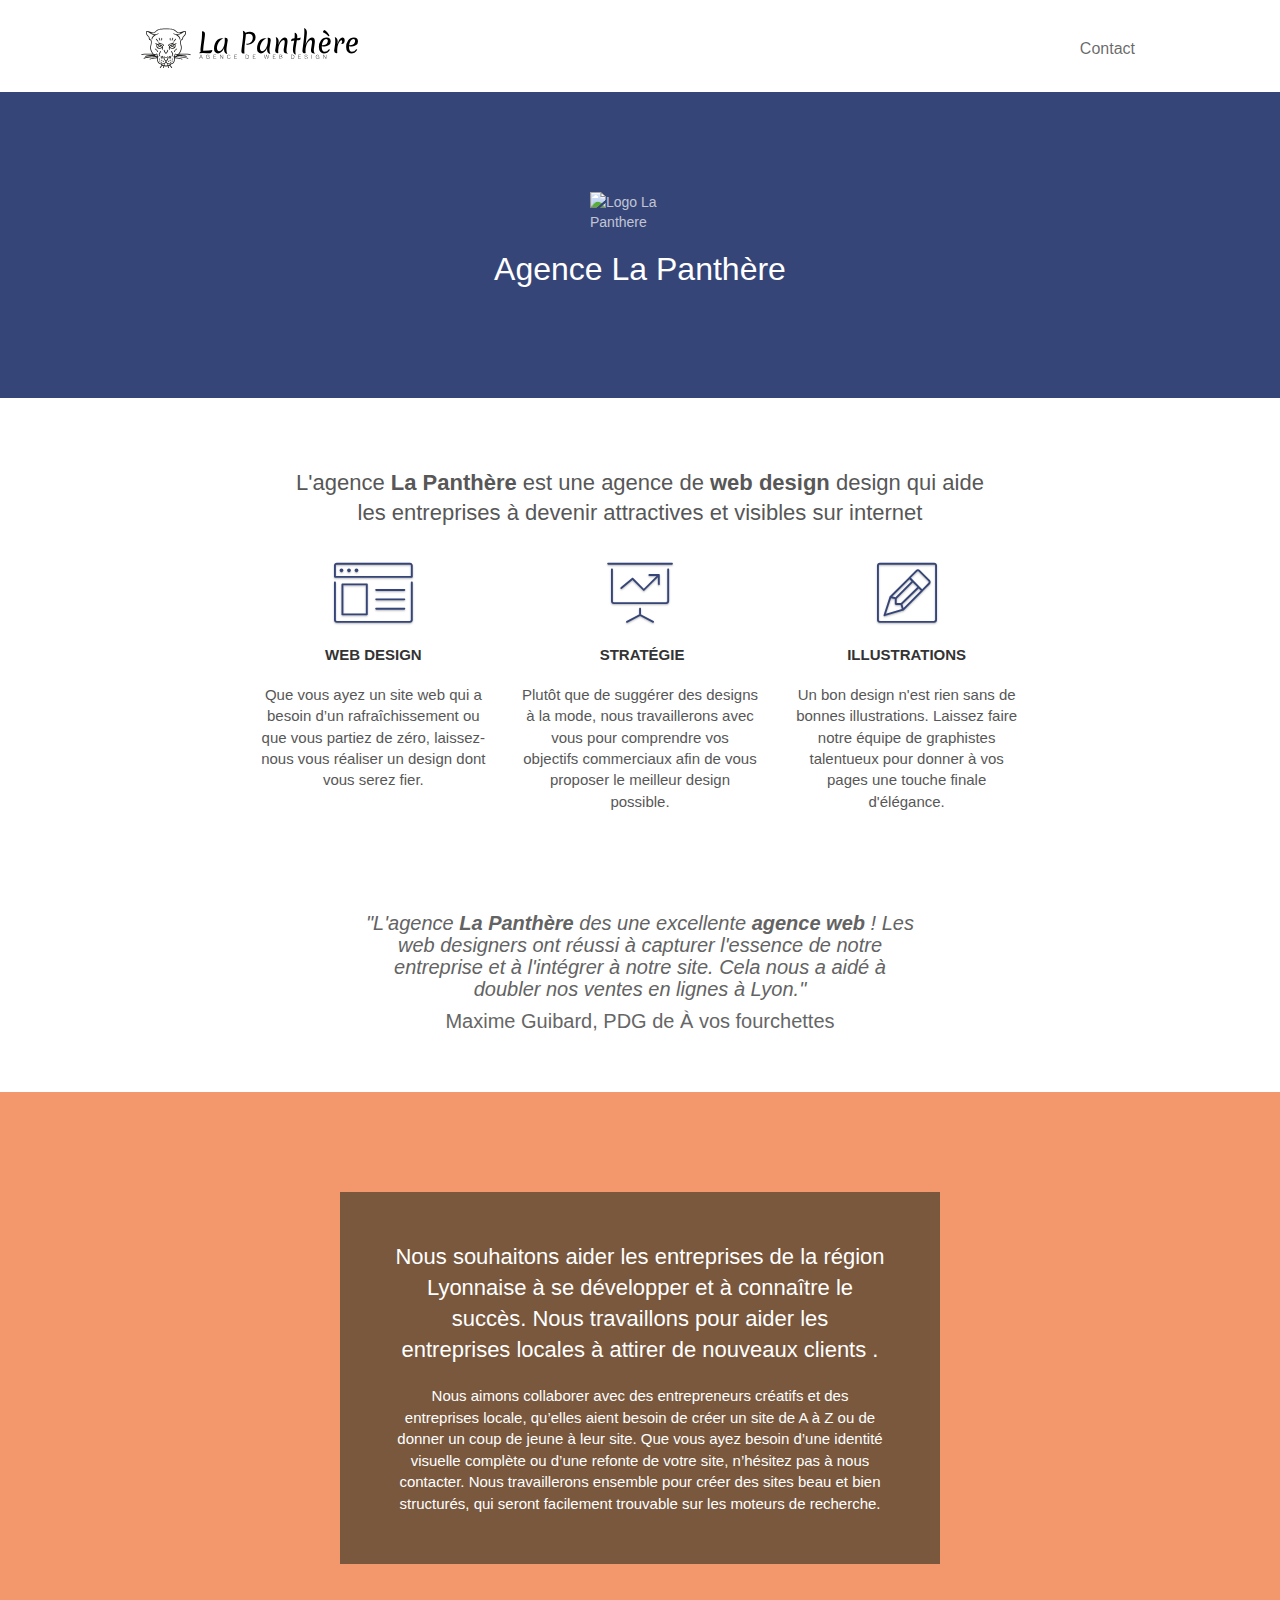
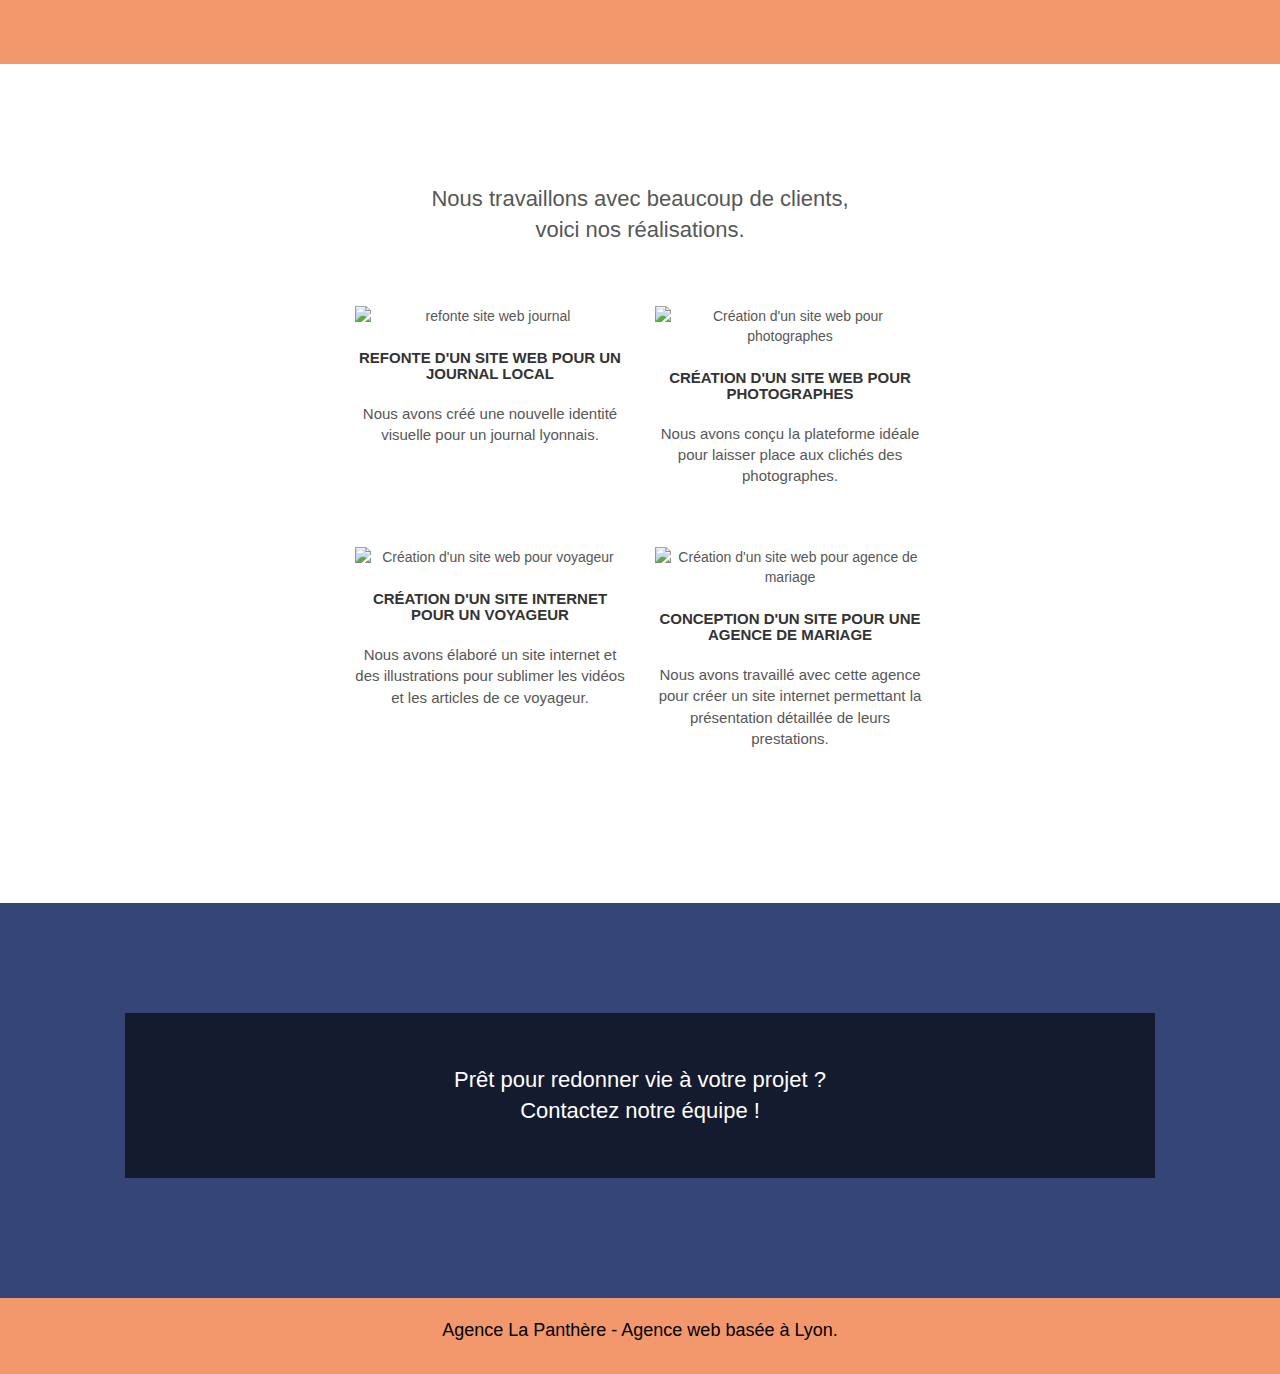
==== commit 4e6986bd: "code minifié" ====
--- a/index.html
+++ b/index.html
@@ -6,20 +6,13 @@
 	<meta name="description" content="L'agence La Panthère est une agence de web design qui aide les entreprises à devenir attractives et visibles sur Internet.">
     <meta name="viewport" content="width=device-width, initial-scale=1.0, viewport-fit=cover">
     <link rel="shortcut icon" type="image/png" href="img/favicon.webp">
-    
-	<link rel="stylesheet" href="https://cdn.jsdelivr.net/npm/bootstrap@3.3.7/dist/css/bootstrap.min.css" integrity="sha384-BVYiiSIFeK1dGmJRAkycuHAHRg32OmUcww7on3RYdg4Va+PmSTsz/K68vbdEjh4u" crossorigin="anonymous">
+	<link rel="stylesheet" href="https://maxcdn.bootstrapcdn.com/bootstrap/3.3.5/css/bootstrap.min.css">
 	<link rel="stylesheet" type="text/css" href="style.css">
 	<link rel="stylesheet" type="text/css" href="./css/font-awesome.css">
 	<link rel="stylesheet" type="text/css" href="./css/et-line.css">
-
-    <title>.</title>
-
-    
-<!-- Analytics -->
- 
-<!-- Analytics END -->
-    
 </head>
+
+
 <body>
 <!-- Principal conteneur -->
 <div class="page-container">
@@ -27,7 +20,6 @@
 <!-- bloc-0 -->
 <header class="bloc bgc-white l-bloc " id="bloc-0">
 	<div class="container bloc-sm">
-
 		<nav class="navbar row">
 			<div class="navbar-header">
 				<a class="navbar-brand" href="index.html"><img src="img/agence-la-panthere-monochrome.svg" alt="Logo La Panthere" height="40" /></a>
@@ -207,7 +199,7 @@
 	<div class="container bloc-sm">
 		<div class="row">
 			<div class="col-sm-12">
-				<p class="text-center white text-bcg">
+				<p class="text-center black ">
 					Agence La Panthère - Agence web basée à Lyon.<br>
 				</p>
 			</div>
--- a/style.css
+++ b/style.css
@@ -1,1099 +1 @@
-body {
-    margin: 0;
-    padding: 0;
-    background: #FFF;
-    overflow-x: hidden;
-    -webkit-font-smoothing: antialiased;
-    -moz-osx-font-smoothing: grayscale;
-}
-
-a,
-button {
-    -webkit-transition: all .3s ease-in-out;
-    -o-transition: all .3s ease-in-out;
-    transition: all .3s ease-in-out;
-    outline: none!important;
-}
-
-a:hover {
-    text-decoration: none;
-    cursor: pointer;
-}
-
-#page-loading-blocs-notifaction {
-    position: fixed;
-    top: 0;
-    bottom: 0;
-    width: 100%;
-    z-index: 100000;
-    background: #FFFFFF url("img/pageload-spinner.gif") no-repeat center center;
-}
-
-.bloc {
-    width: 100%;
-    clear: both;
-    background: 50% 50% no-repeat;
-    padding: 0 50px;
-    background-size: cover;
-    position: relative;
-}
-
-.bloc .container {
-    padding-left: 0;
-    padding-right: 0;
-}
-
-.bloc-lg {
-    padding: 100px 50px;
-}
-
-.bloc-md {
-    padding: 50px;
-}
-
-.bloc-sm {
-    padding: 20px 50px;
-}
-
-.bg-center,
-.bg-l-edge,
-.bg-r-edge,
-.bg-t-edge,
-.bg-b-edge,
-.bg-tl-edge,
-.bg-bl-edge,
-.bg-tr-edge,
-.bg-br-edge,
-.bg-repeat {
-    background-size: auto!important;
-}
-
-.bg-repeat {
-    background: repeat;
-}
-
-.bg-t-edge {
-    background: top no-repeat;
-}
-
-.bloc-bg-texture::before {
-    content: "";
-    background-size: 2px 2px;
-    position: absolute;
-    top: 0;
-    bottom: 0;
-    left: 0;
-    right: 0;
-}
-
-.texture-paper::before {
-    background: url("img/texture-paper.png");
-    background-size: 280px 280px;
-}
-
-.b-parallax {
-    background-attachment: fixed;
-}
-
-.d-bloc {
-    color: rgba(255, 255, 255, .7);
-}
-
-.d-bloc button:hover {
-    color: rgba(255, 255, 255, .9);
-}
-
-.d-bloc .icon-round,
-.d-bloc .icon-square,
-.d-bloc .icon-rounded,
-.d-bloc .icon-semi-rounded-a,
-.d-bloc .icon-semi-rounded-b {
-    border-color: rgba(255, 255, 255, .9);
-}
-
-.d-bloc .divider-h span {
-    border-color: rgba(255, 255, 255, .2);
-}
-
-.d-bloc .a-btn,
-.d-bloc .navbar a,
-.d-bloc .navbar-brand,
-.d-bloc a .icon-sm,
-.d-bloc a .icon-md,
-.d-bloc a .icon-lg,
-.d-bloc a .icon-xl,
-.d-bloc h1 a,
-.d-bloc h2 a,
-.d-bloc h3 a,
-.d-bloc h4 a,
-.d-bloc h5 a,
-.d-bloc h6 a,
-.d-bloc p a {
-    color: rgba(255, 255, 255, .6);
-}
-
-.d-bloc .a-btn:hover,
-.d-bloc .navbar a:hover,
-.d-bloc .navbar-brand:hover,
-.d-bloc a:hover .icon-sm,
-.d-bloc a:hover .icon-md,
-.d-bloc a:hover .icon-lg,
-.d-bloc a:hover .icon-xl,
-.d-bloc h1 a:hover,
-.d-bloc h2 a:hover,
-.d-bloc h3 a:hover,
-.d-bloc h4 a:hover,
-.d-bloc h5 a:hover,
-.d-bloc h6 a:hover,
-.d-bloc p a:hover {
-    color: rgba(255, 255, 255, 1);
-}
-
-.d-bloc .navbar-toggle .icon-bar {
-    background: rgba(255, 255, 255, 1);
-}
-
-.d-bloc .btn-wire,
-.d-bloc .btn-wire:hover {
-    color: rgba(255, 255, 255, 1);
-    border-color: rgba(255, 255, 255, 1);
-}
-
-.d-bloc .panel {
-    color: rgba(0, 0, 0, .5);
-}
-
-.d-bloc .panel button:hover {
-    color: rgba(0, 0, 0, .7);
-}
-
-.d-bloc .panel icon {
-    border-color: rgba(0, 0, 0, .7);
-}
-
-.d-bloc .panel .divider-h span {
-    border-color: rgba(0, 0, 0, .1);
-}
-
-.d-bloc .panel .a-btn {
-    color: rgba(0, 0, 0, .6);
-}
-
-.d-bloc .panel .a-btn:hover {
-    color: rgba(0, 0, 0, 1);
-}
-
-.d-bloc .panel .btn-wire,
-.d-bloc .panel .btn-wire:hover {
-    color: rgba(0, 0, 0, .7);
-    border-color: rgba(0, 0, 0, .3);
-}
-
-.d-bloc .panel,
-.l-bloc {
-    color: rgba(0, 0, 0, .5);
-}
-
-.d-bloc .panel button:hover,
-.l-bloc button:hover {
-    color: rgba(0, 0, 0, .7);
-}
-
-.l-bloc .icon-round,
-.l-bloc .icon-square,
-.l-bloc .icon-rounded,
-.l-bloc .icon-semi-rounded-a,
-.l-bloc .icon-semi-rounded-b {
-    border-color: rgba(0, 0, 0, .7);
-}
-
-.d-bloc .panel .divider-h span,
-.l-bloc .divider-h span {
-    border-color: rgba(0, 0, 0, .1);
-}
-
-.d-bloc .panel .a-btn,
-.l-bloc .a-btn,
-.l-bloc .navbar a,
-.l-bloc .navbar-brand,
-.l-bloc a .icon-sm,
-.l-bloc a .icon-md,
-.l-bloc a .icon-lg,
-.l-bloc a .icon-xl,
-.l-bloc h1 a,
-.l-bloc h2 a,
-.l-bloc h3 a,
-.l-bloc h4 a,
-.l-bloc h5 a,
-.l-bloc h6 a,
-.l-bloc p a {
-    color: rgba(0, 0, 0, .6);
-}
-
-.d-bloc .panel .a-btn:hover,
-.l-bloc .a-btn:hover,
-.l-bloc .navbar a:hover,
-.l-bloc .navbar-brand:hover,
-.l-bloc a:hover .icon-sm,
-.l-bloc a:hover .icon-md,
-.l-bloc a:hover .icon-lg,
-.l-bloc a:hover .icon-xl,
-.l-bloc h1 a:hover,
-.l-bloc h2 a:hover,
-.l-bloc h3 a:hover,
-.l-bloc h4 a:hover,
-.l-bloc h5 a:hover,
-.l-bloc h6 a:hover,
-.l-bloc p a:hover {
-    color: rgba(0, 0, 0, 1);
-}
-
-.l-bloc .navbar-toggle .icon-bar {
-    color: rgba(0, 0, 0, .6);
-}
-
-.d-bloc .panel .btn-wire,
-.d-bloc .panel .btn-wire:hover,
-.l-bloc .btn-wire,
-.l-bloc .btn-wire:hover {
-    color: rgba(0, 0, 0, .7);
-    border-color: rgba(0, 0, 0, .3);
-}
-
-.voffset {
-    margin-top: 30px;
-}
-
-.voffset-lg {
-    margin-top: 80px;
-}
-
-.row-no-gutters {
-    margin-right: 0;
-    margin-left: 0;
-}
-
-.row.row-no-gutters > [class^="col-"],
-.row.row-no-gutters > [class*=" col-"] {
-    padding-right: 0;
-    padding-left: 0;
-}
-
-#bloc-1-hero h1 {
-    font-size: 32px;
-}
-
-.navbar {
-    margin-bottom: 0;
-    z-index: 1;
-}
-
-
-.navbar-brand {
-    height: auto;
-    padding: 3px 15px;
-    font-size: 25px;
-    font-weight: normal;
-    font-weight: 600;
-    line-height: 44px;
-}
-
-.navbar-brand img {
-    max-height: 200px;
-    margin: 0 5px 0 0;
-    display: inline;
-}
-
-.navbar-brand img[src$=svg] {
-    min-width: 100px;
-}
-
-.nav-center .navbar-brand img {
-    margin: 0;
-}
-
-.navbar .nav {
-    padding-top: 2px;
-    margin-right: -16px;
-    float: right;
-    z-index: 1;
-}
-
-.nav > li {
-    float: left;
-    margin-top: 4px;
-    font-size: 16px;
-}
-
-.navbar-nav .open .dropdown-menu > li > a {
-    text-align: inherit;
-}
-
-.nav > li a:hover,
-.nav > li a:focus {
-    background: transparent;
-}
-
-.navbar-toggle {
-    margin: 10px 10px 0 0;
-    border: 0px;
-}
-
-.navbar-toggle:hover {
-    background: transparent!important;
-}
-
-.navbar-toggle .icon-bar {
-    background-color: rgba(0, 0, 0, .5);
-    width: 26px;
-}
-
-.nav-invert .navbar .nav {
-    float: left;
-}
-
-.nav-invert .navbar-header,
-.nav-invert .navbar-brand {
-    float: right;
-    position: relative;
-    z-index: 2;
-}
-
-.citation {
-    font-size: 20px;
-    font-style: oblique;
-    color: #636363;
-    text-align: center;
-    
-}
-.nom-citation {
-    font-size: 20px;
-    color: #666666;
-}
-
-
-
-@media (min-width: 768px) {
-    .site-navigation {
-        position: absolute;
-        top: 50%;
-        right: 20px;
-        -ms-transform: translate(0, -50%);
-            transform: translate(0, -50%);
-        -webkit-transform: translateY(-50%);
-    }
-    .nav > li .dropdown-menu a,
-    .nav > li .dropdown-menu a:hover {
-        color: #484848;
-    }
-    .nav-invert .site-navigation {
-        left: 0;
-        right: 0;
-    }
-    .nav-center {
-        text-align: center;
-    }
-    .nav-center .navbar-header {
-        width: 100%;
-    }
-    .nav-center .navbar-header,
-    .nav-center .navbar-brand,
-    .nav-center .nav > li {
-        float: none;
-        display: inline-block;
-    }
-    .nav-center .site-navigation {
-        position: relative;
-        width: 100%;
-        right: 0;
-        margin-right: 0px;
-        margin-top: 20px;
-    }
-    .nav-center.mini-nav .navbar-toggle {
-        float: none;
-        margin: 10px auto 0;
-    }
-}
-
-.nav > li > .dropdown a {
-    background: none!important;
-    display: block;
-    padding: 14px 15px;
-}
-
-nav .caret {
-    margin: 0 5px;
-}
-
-.dropdown-menu .dropdown-menu {
-    top: -8px;
-    left: 100%;
-}
-
-.dropdown-menu .dropmenu-flow-right {
-    top: 100%;
-    left: 0;
-    margin-left: -1px;
-    border-top-left-radius: 0;
-    border-top-right-radius: 0;
-}
-
-.dropdown-menu .dropdown span {
-    border: 4px solid black;
-    border-top-color: transparent;
-    border-right-color: transparent;
-    border-bottom-color: transparent;
-    margin: 6px -5px 0 0!important;
-    float: right;
-}
-
-.mg-md {
-    margin-top: 10px;
-    margin-bottom: 20px;
-}
-
-.mg-lg {
-    margin-top: 10px;
-    margin-bottom: 40px;
-}
-
-.btn {
-    margin: 0 5px 5px 0;
-}
-
-.btn.pull-right {
-    margin: 0 0 5px 5px;
-}
-
-.btn-d,
-.btn-d:hover,
-.btn-d:focus {
-    color: #FFF;
-    background: rgba(0, 0, 0, .3);
-}
-
-button {
-    outline: none!important;
-}
-
-.btn-rd {
-    border-radius: 40px;
-}
-
-.btn-clean {
-    border: 1px solid rgba(0, 0, 0, .08);
-    border-bottom-color: rgba(0, 0, 0, .1);
-    text-shadow: 0 1px 0 rgba(0, 0, 1, .1);
-    -webkit-box-shadow: 0 1px 3px rgba(0, 0, 1, .25), inset 0 1px 0 0 rgba(255, 255, 255, .15);
-            box-shadow: 0 1px 3px rgba(0, 0, 1, .25), inset 0 1px 0 0 rgba(255, 255, 255, .15);
-}
-
-.icon-md {
-    font-size: 30px!important;
-}
-
-.icon-lg {
-    font-size: 60px!important;
-}
-
-.sm-shadow {
-    text-shadow: 0 1px 2px rgba(0, 0, 0, .3);
-}
-
-.panel-sq,
-.panel-sq .panel-heading,
-.panel-sq .panel-footer {
-    border-radius: 0;
-}
-
-.panel-rd {
-    border-radius: 30px;
-}
-
-.panel-rd .panel-heading {
-    border-radius: 29px 29px 0 0;
-}
-
-.panel-rd .panel-footer {
-    border-radius: 0 0 29px 29px;
-}
-
-.form-control {
-    border-color: rgba(0, 0, 0, .1);
-    -webkit-box-shadow: none;
-            box-shadow: none;
-}
-
-.form-label {
-    width: 100%;
-}
-
-.scrollToTop {
-    width: 40px;
-    height: 40px;
-    position: fixed;
-    bottom: 20px;
-    right: 20px;
-    opacity: 0;
-    z-index: 500;
-    -webkit-transition: all .3s ease-in-out;
-    -o-transition: all .3s ease-in-out;
-    transition: all .3s ease-in-out;
-}
-
-.scrollToTop span {
-    margin-top: 6px;
-}
-
-.showScrollTop {
-    font-size: 14px;
-    opacity: 1;
-}
-
-a[data-lightbox] {
-    position: relative;
-    display: block;
-    text-align: center;
-}
-
-a[data-lightbox]:hover::before {
-    content: "+";
-    font-family: "HelveticaNeue-Light", "Helvetica Neue Light", "Helvetica Neue", Helvetica, Arial;
-    font-size: 32px;
-    width: 50px;
-    height: 50px;
-    margin-left: -25px;
-    border-radius: 50%;
-    background: rgba(0, 0, 0, .6);
-    color: #FFF;
-    font-weight: 100;
-    z-index: 1;
-    position: absolute;
-    top: 50%;
-    -ms-transform: translateY(-50%);
-        transform: translateY(-50%);
-    -webkit-transform: translateY(-50%);
-}
-
-a[data-lightbox]:hover img {
-    opacity: 0.6;
-    -webkit-animation-fill-mode: none;
-    animation-fill-mode: none;
-}
-
-#lightbox-modal {
-    display: -webkit-box;
-    display: -ms-flexbox;
-    display: flex;
-    -webkit-box-align: center;
-        -ms-flex-align: center;
-            align-items: center;
-}
-
-#lightbox-modal .modal-dialog {
-    width: 90%;
-    max-width: 900px;
-    margin: 0 auto 0;
-}
-
-#lightbox-modal .modal-dialog img {
-    max-height: 90vh;
-    margin: 0 auto;
-}
-
-.lightbox-caption {
-    padding: 20px;
-    color: #FFF;
-    background: rgba(0, 0, 0, .5);
-    position: absolute;
-    left: 15px;
-    right: 15px;
-    bottom: 5px;
-}
-
-.close-lightbox {
-    color: #FFF;
-    font-size: 30px;
-    position: absolute;
-    top: 20px;
-    right: 20px;
-    z-index: 20;
-    background: rgba(0, 0, 0, .5);
-    border: none;
-    line-height: 30px;
-    padding: 0 9px 5px;
-    opacity: 0.3;
-}
-
-.close-lightbox:hover,
-.next-lightbox:hover,
-.prev-lightbox:hover {
-    opacity: 1.0;
-    color: #FFF;
-}
-
-.next-lightbox,
-.prev-lightbox {
-    font-size: 20px;
-    color: rgba(255, 255, 255, .9);
-    background: rgba(0, 0, 0, .5);
-    -webkit-transition: all .2s ease-in-out;
-    -o-transition: all .2s ease-in-out;
-    transition: all .2s ease-in-out;
-    position: absolute;
-    top: 45%;
-    z-index: 1;
-    opacity: 0.4;
-}
-
-.next-lightbox {
-    padding: 6px 8px 1px 13px;
-    right: 25px;
-}
-
-.prev-lightbox {
-    padding: 6px 13px 1px 10px;
-    left: 25px;
-}
-
-.snapshot-lb .modal-body {
-    padding-bottom: 45px;
-}
-
-.snapshot-lb .lightbox-caption {
-    padding: 0;
-    color: rgba(0, 0, 0, .5);
-    background: none;
-}
-
-h1,
-h2,
-h3,
-h4,
-h5,
-h6,
-p,
-label,
-.btn,
-a {
-    font-family: "helvetica";
-    font-weight: 400;
-    color: #575757;
-}
-
-.container {
-    max-width: 1000px;
-}
-
-.hero-bloc-text {
-    font-size: 38px;
-}
-
-.hero-bloc-text-sub {
-    font-size: 36px;
-}
-
-.statement-bloc-text {
-    line-height: 26px;
-    font-style: italic;
-    font-size: 20px;
-    text-align: center;
-    font-weight: lighter;
-    max-width: 520px;
-    margin: auto auto auto auto;
-}
-
-p {
-    font-size: 15px;
-}
-
-.tight-width-whitespace {
-    max-width: 600px;
-    margin: auto auto auto auto;
-}
-
-.h1 {
-    font-size: 20px;
-    font-family: "Open Sans";
-}
-
-.cta-hero {
-    margin-top: 22px;
-    color: #FFFFFF!important;
-    text-transform: uppercase;
-    padding: 12px 28px 12px 28px;
-    font-size: 16px;
-    font-weight: 700;
-}
-
-.social {
-    max-width: 400px;
-    margin: auto auto auto auto;
-}
-
-h2 {
-    font-size: 22px;
-    line-height: 1.4em;
-}
-
-h3 {
-    font-size: 15px;
-    text-transform: uppercase;
-    font-weight: 700;
-    color: #333333!important;
-}
-
-.med-width-whitespace {
-    max-width: 800px;
-    margin: auto auto auto auto;
-    -webkit-box-shadow: 0px 0px 0px #000000;
-            box-shadow: 0px 0px 0px #000000;
-}
-
-h1 {
-    color: #333333!important;
-}
-
-h4 {
-    color: #333333;
-}
-
-.icons {
-    margin-bottom: 14px;
-    margin-top: 24px;
-}
-
-.white {
-    color: #FFFFFF!important;
-}
-
-.portfolio-thumb {
-    margin-bottom: 24px;
-}
-
-.portfolio-row {
-    margin-bottom: 44px;
-    margin-top: 50px;
-}
-
-.avatar {
-    -webkit-box-shadow: 0px 4px 9px rgba(0, 0, 0, 0.3);
-            box-shadow: 0px 4px 9px rgba(0, 0, 0, 0.3);
-}
-
-.black-background {
-    background-color: rgba(69, 61, 42, 0.7);
-    padding: 40px 40px 40px 40px;
-}
-
-.bold-link {
-    font-weight: 900;
-    text-decoration: underline!important;
-}
-
-.bgc-white {
-    background-color: #FFFFFF;
-}
-.text-bcg {
-    background-color: rgba(0, 0, 0, 0.60) ;
-}
-
-.bgc-dark-slate-blue {
-    background-color: #364577;
-}
-
-.bgc-atomic-tangerine {
-    background-color: #F3976C;
-}
-.bcg-darker {
-    display: block;
-    background-color: #8b553c;
-}
-
-.tc-white {
-    color: #ffffff!important;
-}
-
-.btn-atomic-tangerine:hover {
-    background: #c27956!important;
-    color: #FFFFFF!important;
-}
-
-.btn-color {
-    background-color: #383838;
-}
-
-.ltc-white {
-    color: #FFFFFF!important;
-}
-
-.ltc-white:hover {
-    color: #cccccc!important;
-}
-
-.ltc-atomic-tangerine {
-    color: #F3976C!important;
-}
-
-.ltc-atomic-tangerine:hover {
-    color: #c27956!important;
-}
-
-.icon-dark-slate-blue {
-    color: #364577!important;
-    border-color: #364577!important;
-}
-
-.bg-dots-bg {
-    background-image: url("img/dots-bg.png");
-}
-
-.bg-lines-h2-bg {
-    background-image: url("img/lines-h2-bg.png");
-}
-
-.bg-banniere {
-    background-image: url("img/agence-la-panthere.webp");
-}
-
-.bg-presentation {
-    background-image: url("img/image-de-presentation.webp");
-}
-
-footer p {
-    font-size: 18px;
-    margin-bottom: 1rem;
-}
-
-.flex-center {
-    display: -webkit-box;
-    display: -ms-flexbox;
-    display: flex;
-    -webkit-box-orient: vertical;
-    -webkit-box-direction: normal;
-        -ms-flex-direction: column;
-            flex-direction: column;
-    -webkit-box-pack: center;
-        -ms-flex-pack: center;
-            justify-content: center;
-}
-
-@media (max-width: 1024px) {
-    .bloc {
-        padding-left: 20px;
-        padding-right: 20px;
-    }
-    .bloc.full-width-bloc,
-    .bloc-tile-2.full-width-bloc .container,
-    .bloc-tile-3.full-width-bloc .container,
-    .bloc-tile-4.full-width-bloc .container {
-        padding-left: 0;
-        padding-right: 0;
-    }
-}
-
-@media (max-width: 992px) and (min-width: 768px) {
-    .navbar .nav {
-        max-width: 80%
-    }
-    .nav-center.navbar .nav {
-        max-width: 100%
-    }
-}
-
-@media only screen and (min-device-width: 768px) and (max-device-width: 1024px) and (orientation: landscape) {
-    .b-parallax {
-        background-attachment: scroll;
-    }
-}
-
-@media only screen and (min-device-width: 1024px) and (max-device-width: 1366px) and (-webkit-min-device-pixel-ratio: 1.5) {
-    .b-parallax {
-        background-attachment: scroll;
-    }
-}
-
-@media (max-width: 991px) {
-    .container {
-        width: 85%;
-    }
-    .b-parallax {
-        background-attachment: scroll;
-    }
-    .page-container,
-    #hero-bloc {
-        overflow-x: hidden;
-        position: relative;
-    }
-    .bloc {
-        padding-left: constant(safe-area-inset-left);
-        padding-right: constant(safe-area-inset-right);
-    }
-    .bloc-group,
-    .bloc-group .bloc {
-        display: block;
-        width: 100%;
-    }
-    .bloc-fill-screen .fill-bloc-top-edge,
-    .bloc-fill-screen .fill-bloc-bottom-edge {
-        padding: 0 20px;
-        padding-left: constant(safe-area-inset-left);
-        padding-right: constant(safe-area-inset-right);
-    }
-}
-
-@media (max-width: 767px) {
-    .page-container {
-        overflow-x: hidden;
-        position: relative;
-    }
-    h1,
-    h2,
-    h3,
-    h4,
-    h5,
-    h6,
-    p,
-    #disqus_thread {
-        padding-left: 10px!important;
-        padding-right: 10px!important;
-    }
-    .b-parallax {
-        background-attachment: scroll;
-    }
-    .navbar .nav {
-        padding-top: 0;
-        border-top: 1px solid rgba(0, 0, 0, .2);
-        float: none!important;
-    }
-    .navbar.row {
-        margin-left: 0;
-        margin-right: 0;
-    }
-    .site-navigation {
-        position: inherit;
-        transform: none;
-        -webkit-transform: none;
-        -ms-transform: none;
-    }
-    .nav > li {
-        margin-top: 0;
-        border-bottom: 1px solid rgba(0, 0, 0, .1);
-        background: rgba(0, 0, 0, .05);
-        text-align: left;
-        padding-left: 15px;
-        width: 100%;
-    }
-    .nav > li:hover {
-        background: rgba(0, 0, 0, .08);
-    }
-    .dropdown .dropdown a .caret {
-        float: none;
-        margin: 5px 0 0 10px!important;
-        border: 4px solid black;
-        border-bottom-color: transparent;
-        border-right-color: transparent;
-        border-left-color: transparent;
-    }
-    #hero-bloc .navbar .nav {
-        background: rgba(0, 0, 0, .8);
-    }
-    #hero-bloc .navbar .nav a {
-        color: rgba(255, 255, 255, .6);
-    }
-    .hero {
-        padding: 50px 0;
-    }
-    .hero-nav {
-        left: -1px;
-        right: -1px;
-    }
-    .navbar-collapse {
-        padding: 0;
-        overflow-x: hidden;
-        -webkit-box-shadow: none;
-        box-shadow: none;
-    }
-    .navbar-brand img {
-        max-height: 40px;
-        width: auto;
-    }
-    .nav-invert .navbar-header {
-        float: none;
-        width: 100%;
-    }
-    .nav-invert .navbar-toggle {
-        float: left;
-        margin-left: 10px;
-    }
-    .bloc {
-        padding-left: 0;
-        padding-right: 0;
-    }
-    .bloc-xxl,
-    .bloc-xl,
-    .bloc-lg {
-        padding: 40px 0;
-    }
-    .bloc-sm,
-    .bloc-md {
-        padding-left: 0;
-        padding-right: 0;
-    }
-    .bloc-tile-2 .container,
-    .bloc-tile-3 .container,
-    .bloc-tile-4 .container,
-    .bloc-fill-screen .fill-bloc-top-edge,
-    .bloc-fill-screen .fill-bloc-bottom-edge {
-        padding-left: 0;
-        padding-right: 0;
-    }
-    .a-block {
-        padding: 0 10px;
-    }
-    .btn-dwn {
-        display: none;
-    }
-    .voffset {
-        margin-top: 5px;
-    }
-    .voffset-md {
-        margin-top: 20px;
-    }
-    .voffset-lg {
-        margin-top: 30px;
-    }
-    form {
-        padding: 5px;
-    }
-    .close-lightbox {
-        display: inline-block;
-    }
-    .blocsapp-device-iphone5 {
-        background-size: 216px 425px;
-        padding-top: 60px;
-        width: 216px;
-        height: 425px;
-    }
-    .blocsapp-device-iphone5 img {
-        width: 180px;
-        height: 320px;
-    }
-    .lightbox-caption {
-        bottom: -8px;
-    }
-    
-}
-
-@media (max-width: 400px) {
-    .bloc {
-        padding-left: 0;
-        padding-right: 0;
-    }
-}
-
-@media (max-width: 767px) {
-    .bloc-mob-center-text {
-        text-align: center;
-    }
-}+body{margin:0;padding:0;background:#FFF;overflow-x:hidden;-webkit-font-smoothing:antialiased;-moz-osx-font-smoothing:grayscale}a,button{-webkit-transition:all .3s ease-in-out;-o-transition:all .3s ease-in-out;transition:all .3s ease-in-out;outline:none !important}a:hover{text-decoration:none;cursor:pointer}#page-loading-blocs-notifaction{position:fixed;top:0;bottom:0;width:100%;z-index:100000;background:#fff url("img/pageload-spinner.gif") no-repeat center center}.bloc{width:100%;clear:both;background:50% 50% no-repeat;padding:0 50px;background-size:cover;position:relative}.bloc .container{padding-left:0;padding-right:0}.bloc-lg{padding:100px 50px}.bloc-md{padding:50px}.bloc-sm{padding:20px 50px}.bg-center,.bg-l-edge,.bg-r-edge,.bg-t-edge,.bg-b-edge,.bg-tl-edge,.bg-bl-edge,.bg-tr-edge,.bg-br-edge,.bg-repeat{background-size:auto !important}.bg-repeat{background:repeat}.bg-t-edge{background:top no-repeat}.bloc-bg-texture::before{content:"";background-size:2px 2px;position:absolute;top:0;bottom:0;left:0;right:0}.texture-paper::before{background:url("img/texture-paper.webp");background-size:280px 280px}.b-parallax{background-attachment:fixed}.d-bloc{color:rgba(255,255,255,.7)}.d-bloc button:hover{color:rgba(255,255,255,.9)}.d-bloc .icon-round,.d-bloc .icon-square,.d-bloc .icon-rounded,.d-bloc .icon-semi-rounded-a,.d-bloc .icon-semi-rounded-b{border-color:rgba(255,255,255,.9)}.d-bloc .divider-h span{border-color:rgba(255,255,255,.2)}.d-bloc .a-btn,.d-bloc .navbar a,.d-bloc .navbar-brand,.d-bloc a .icon-sm,.d-bloc a .icon-md,.d-bloc a .icon-lg,.d-bloc a .icon-xl,.d-bloc h1 a,.d-bloc h2 a,.d-bloc h3 a,.d-bloc h4 a,.d-bloc h5 a,.d-bloc h6 a,.d-bloc p a{color:rgba(255,255,255,.6)}.d-bloc .a-btn:hover,.d-bloc .navbar a:hover,.d-bloc .navbar-brand:hover,.d-bloc a:hover .icon-sm,.d-bloc a:hover .icon-md,.d-bloc a:hover .icon-lg,.d-bloc a:hover .icon-xl,.d-bloc h1 a:hover,.d-bloc h2 a:hover,.d-bloc h3 a:hover,.d-bloc h4 a:hover,.d-bloc h5 a:hover,.d-bloc h6 a:hover,.d-bloc p a:hover{color:rgba(255,255,255,1)}.d-bloc .navbar-toggle .icon-bar{background:rgba(255,255,255,1)}.d-bloc .btn-wire,.d-bloc .btn-wire:hover{color:rgba(255,255,255,1);border-color:rgba(255,255,255,1)}.d-bloc .panel{color:rgba(0,0,0,.5)}.d-bloc .panel button:hover{color:rgba(0,0,0,.7)}.d-bloc .panel icon{border-color:rgba(0,0,0,.7)}.d-bloc .panel .divider-h span{border-color:rgba(0,0,0,.1)}.d-bloc .panel .a-btn{color:rgba(0,0,0,.6)}.d-bloc .panel .a-btn:hover{color:rgba(0,0,0,1)}.d-bloc .panel .btn-wire,.d-bloc .panel .btn-wire:hover{color:rgba(0,0,0,.7);border-color:rgba(0,0,0,.3)}.d-bloc .panel,.l-bloc{color:rgba(0,0,0,.5)}.d-bloc .panel button:hover,.l-bloc button:hover{color:rgba(0,0,0,.7)}.l-bloc .icon-round,.l-bloc .icon-square,.l-bloc .icon-rounded,.l-bloc .icon-semi-rounded-a,.l-bloc .icon-semi-rounded-b{border-color:rgba(0,0,0,.7)}.d-bloc .panel .divider-h span,.l-bloc .divider-h span{border-color:rgba(0,0,0,.1)}.d-bloc .panel .a-btn,.l-bloc .a-btn,.l-bloc .navbar a,.l-bloc .navbar-brand,.l-bloc a .icon-sm,.l-bloc a .icon-md,.l-bloc a .icon-lg,.l-bloc a .icon-xl,.l-bloc h1 a,.l-bloc h2 a,.l-bloc h3 a,.l-bloc h4 a,.l-bloc h5 a,.l-bloc h6 a,.l-bloc p a{color:rgba(0,0,0,.6)}.d-bloc .panel .a-btn:hover,.l-bloc .a-btn:hover,.l-bloc .navbar a:hover,.l-bloc .navbar-brand:hover,.l-bloc a:hover .icon-sm,.l-bloc a:hover .icon-md,.l-bloc a:hover .icon-lg,.l-bloc a:hover .icon-xl,.l-bloc h1 a:hover,.l-bloc h2 a:hover,.l-bloc h3 a:hover,.l-bloc h4 a:hover,.l-bloc h5 a:hover,.l-bloc h6 a:hover,.l-bloc p a:hover{color:rgba(0,0,0,1)}.l-bloc .navbar-toggle .icon-bar{color:rgba(0,0,0,.6)}.d-bloc .panel .btn-wire,.d-bloc .panel .btn-wire:hover,.l-bloc .btn-wire,.l-bloc .btn-wire:hover{color:rgba(0,0,0,.7);border-color:rgba(0,0,0,.3)}.voffset{margin-top:30px}.voffset-lg{margin-top:80px}.row-no-gutters{margin-right:0;margin-left:0}.row.row-no-gutters>[class^="col-"],.row.row-no-gutters>[class*=" col-"]{padding-right:0;padding-left:0}#bloc-1-hero h1{font-size:32px}.navbar{margin-bottom:0;z-index:1}.navbar-brand{height:auto;padding:3px 15px;font-size:25px;font-weight:normal;font-weight:600;line-height:44px}.navbar-brand img{max-height:200px;margin:0 5px 0 0;display:inline}.navbar-brand img[src$=svg]{min-width:100px}.nav-center .navbar-brand img{margin:0}.navbar .nav{padding-top:2px;margin-right:-16px;float:right;z-index:1}.nav>li{float:left;margin-top:4px;font-size:16px}.navbar-nav .open .dropdown-menu>li>a{text-align:inherit}.nav>li a:hover,.nav>li a:focus{background:transparent}.navbar-toggle{margin:10px 10px 0 0;border:0}.navbar-toggle:hover{background:transparent !important}.navbar-toggle .icon-bar{background-color:rgba(0,0,0,.5);width:26px}.nav-invert .navbar .nav{float:left}.nav-invert .navbar-header,.nav-invert .navbar-brand{float:right;position:relative;z-index:2}.citation{font-size:20px;font-style:oblique;color:#636363;text-align:center}.nom-citation{font-size:20px;color:#666}@media(min-width:768px){.site-navigation{position:absolute;top:50%;right:20px;-ms-transform:translate(0,-50%);transform:translate(0,-50%);-webkit-transform:translateY(-50%)}.nav>li .dropdown-menu a,.nav>li .dropdown-menu a:hover{color:#484848}.nav-invert .site-navigation{left:0;right:0}.nav-center{text-align:center}.nav-center .navbar-header{width:100%}.nav-center .navbar-header,.nav-center .navbar-brand,.nav-center .nav>li{float:none;display:inline-block}.nav-center .site-navigation{position:relative;width:100%;right:0;margin-right:0;margin-top:20px}.nav-center.mini-nav .navbar-toggle{float:none;margin:10px auto 0}}.nav>li>.dropdown a{background:none !important;display:block;padding:14px 15px}nav .caret{margin:0 5px}.dropdown-menu .dropdown-menu{top:-8px;left:100%}.dropdown-menu .dropmenu-flow-right{top:100%;left:0;margin-left:-1px;border-top-left-radius:0;border-top-right-radius:0}.dropdown-menu .dropdown span{border:4px solid black;border-top-color:transparent;border-right-color:transparent;border-bottom-color:transparent;margin:6px -5px 0 0 !important;float:right}.mg-md{margin-top:10px;margin-bottom:20px}.mg-lg{margin-top:10px;margin-bottom:40px}.btn{margin:0 5px 5px 0}.btn.pull-right{margin:0 0 5px 5px}.btn-d,.btn-d:hover,.btn-d:focus{color:#FFF;background:rgba(0,0,0,.3)}button{outline:none !important}.btn-rd{border-radius:40px}.btn-clean{border:1px solid rgba(0,0,0,.08);border-bottom-color:rgba(0,0,0,.1);text-shadow:0 1px 0 rgba(0,0,1,.1);-webkit-box-shadow:0 1px 3px rgba(0,0,1,.25),inset 0 1px 0 0 rgba(255,255,255,.15);box-shadow:0 1px 3px rgba(0,0,1,.25),inset 0 1px 0 0 rgba(255,255,255,.15)}.icon-md{font-size:30px !important}.icon-lg{font-size:60px !important}.sm-shadow{text-shadow:0 1px 2px rgba(0,0,0,.3)}.panel-sq,.panel-sq .panel-heading,.panel-sq .panel-footer{border-radius:0}.panel-rd{border-radius:30px}.panel-rd .panel-heading{border-radius:29px 29px 0 0}.panel-rd .panel-footer{border-radius:0 0 29px 29px}.form-control{border-color:rgba(0,0,0,.1);-webkit-box-shadow:none;box-shadow:none}.form-label{width:100%}.scrollToTop{width:40px;height:40px;position:fixed;bottom:20px;right:20px;opacity:0;z-index:500;-webkit-transition:all .3s ease-in-out;-o-transition:all .3s ease-in-out;transition:all .3s ease-in-out}.scrollToTop span{margin-top:6px}.showScrollTop{font-size:14px;opacity:1}a[data-lightbox]{position:relative;display:block;text-align:center}a[data-lightbox]:hover::before{content:"+";font-family:"HelveticaNeue-Light","Helvetica Neue Light","Helvetica Neue",Helvetica,Arial;font-size:32px;width:50px;height:50px;margin-left:-25px;border-radius:50%;background:rgba(0,0,0,.6);color:#FFF;font-weight:100;z-index:1;position:absolute;top:50%;-ms-transform:translateY(-50%);transform:translateY(-50%);-webkit-transform:translateY(-50%)}a[data-lightbox]:hover img{opacity:.6;-webkit-animation-fill-mode:none;animation-fill-mode:none}#lightbox-modal{display:-webkit-box;display:-ms-flexbox;display:flex;-webkit-box-align:center;-ms-flex-align:center;align-items:center}#lightbox-modal .modal-dialog{width:90%;max-width:900px;margin:0 auto 0}#lightbox-modal .modal-dialog img{max-height:90vh;margin:0 auto}.lightbox-caption{padding:20px;color:#FFF;background:rgba(0,0,0,.5);position:absolute;left:15px;right:15px;bottom:5px}.close-lightbox{color:#FFF;font-size:30px;position:absolute;top:20px;right:20px;z-index:20;background:rgba(0,0,0,.5);border:0;line-height:30px;padding:0 9px 5px;opacity:.3}.close-lightbox:hover,.next-lightbox:hover,.prev-lightbox:hover{opacity:1.0;color:#FFF}.next-lightbox,.prev-lightbox{font-size:20px;color:rgba(255,255,255,.9);background:rgba(0,0,0,.5);-webkit-transition:all .2s ease-in-out;-o-transition:all .2s ease-in-out;transition:all .2s ease-in-out;position:absolute;top:45%;z-index:1;opacity:.4}.next-lightbox{padding:6px 8px 1px 13px;right:25px}.prev-lightbox{padding:6px 13px 1px 10px;left:25px}.snapshot-lb .modal-body{padding-bottom:45px}.snapshot-lb .lightbox-caption{padding:0;color:rgba(0,0,0,.5);background:0}h1,h2,h3,h4,h5,h6,p,label,.btn,a{font-family:"helvetica";font-weight:400;color:#575757}.container{max-width:1000px}.hero-bloc-text{font-size:38px}.hero-bloc-text-sub{font-size:36px}.statement-bloc-text{line-height:26px;font-style:italic;font-size:20px;text-align:center;font-weight:lighter;max-width:520px;margin:auto auto auto auto}p{font-size:15px}.tight-width-whitespace{max-width:600px;margin:auto auto auto auto}.h1{font-size:20px;font-family:"Open Sans"}.cta-hero{margin-top:22px;color:#fff !important;text-transform:uppercase;padding:12px 28px 12px 28px;font-size:16px;font-weight:700}.social{max-width:400px;margin:auto auto auto auto}h2{font-size:22px;line-height:1.4em}h3{font-size:15px;text-transform:uppercase;font-weight:700;color:#333 !important}.med-width-whitespace{max-width:800px;margin:auto auto auto auto;-webkit-box-shadow:0 0 0 #000;box-shadow:0 0 0 #000}h1{color:#333 !important}h4{color:#333}.icons{margin-bottom:14px;margin-top:24px}.white{color:#fff !important}.portfolio-thumb{margin-bottom:24px}.portfolio-row{margin-bottom:44px;margin-top:50px}.avatar{-webkit-box-shadow:0 4px 9px rgba(0,0,0,0.3);box-shadow:0 4px 9px rgba(0,0,0,0.3)}.black-background{background-color:rgba(69,61,42,0.7);padding:40px 40px 40px 40px}.bold-link{font-weight:900;text-decoration:underline !important}.bgc-white{background-color:#fff}.text-bcg{padding:5%;background-color:rgba(0,0,0,0.60)}.black{color:black}.bgc-dark-slate-blue{background-color:#364577}.bgc-atomic-tangerine{background-color:#f3976c}.bcg-darker{display:block;background-color:#8b553c}.tc-white{color:#fff !important}.btn-atomic-tangerine:hover{background:#c27956 !important;color:#fff !important}.btn-color{background-color:#383838}.ltc-white{color:#fff !important}.ltc-white:hover{color:#ccc !important}.ltc-atomic-tangerine{color:#f3976c !important}.ltc-atomic-tangerine:hover{color:#c27956 !important}.icon-dark-slate-blue{color:#364577 !important;border-color:#364577 !important}.bg-dots-bg{background-image:url("img/dots-bg.webp")}.bg-lines-h2-bg{background-image:url("img/lines-h2-bg.webp")}.bg-banniere{background-image:url("img/agence-la-panthere.webp")}.bg-presentation{background-image:url("img/image-de-presentation.webp")}footer p{font-size:18px;margin-bottom:1rem}.flex-center{display:-webkit-box;display:-ms-flexbox;display:flex;-webkit-box-orient:vertical;-webkit-box-direction:normal;-ms-flex-direction:column;flex-direction:column;-webkit-box-pack:center;-ms-flex-pack:center;justify-content:center}@media(max-width:1024px){.bloc{padding-left:20px;padding-right:20px}.bloc.full-width-bloc,.bloc-tile-2.full-width-bloc .container,.bloc-tile-3.full-width-bloc .container,.bloc-tile-4.full-width-bloc .container{padding-left:0;padding-right:0}}@media(max-width:992px) and (min-width:768px){.navbar .nav{max-width:80%}.nav-center.navbar .nav{max-width:100%}}@media only screen and (min-device-width:768px) and (max-device-width:1024px) and (orientation:landscape){.b-parallax{background-attachment:scroll}}@media only screen and (min-device-width:1024px) and (max-device-width:1366px) and (-webkit-min-device-pixel-ratio:1.5){.b-parallax{background-attachment:scroll}}@media(max-width:991px){.container{width:85%}.b-parallax{background-attachment:scroll}.page-container,#hero-bloc{overflow-x:hidden;position:relative}.bloc{padding-left:constant(safe-area-inset-left);padding-right:constant(safe-area-inset-right)}.bloc-group,.bloc-group .bloc{display:block;width:100%}.bloc-fill-screen .fill-bloc-top-edge,.bloc-fill-screen .fill-bloc-bottom-edge{padding:0 20px;padding-left:constant(safe-area-inset-left);padding-right:constant(safe-area-inset-right)}}@media(max-width:767px){.page-container{overflow-x:hidden;position:relative}h1,h2,h3,h4,h5,h6,p,#disqus_thread{padding-left:10px !important;padding-right:10px !important}.b-parallax{background-attachment:scroll}.navbar .nav{padding-top:0;border-top:1px solid rgba(0,0,0,.2);float:none !important}.navbar.row{margin-left:0;margin-right:0}.site-navigation{position:inherit;transform:none;-webkit-transform:none;-ms-transform:none}.nav>li{margin-top:0;border-bottom:1px solid rgba(0,0,0,.1);background:rgba(0,0,0,.05);text-align:left;padding-left:15px;width:100%}.nav>li:hover{background:rgba(0,0,0,.08)}.dropdown .dropdown a .caret{float:none;margin:5px 0 0 10px !important;border:4px solid black;border-bottom-color:transparent;border-right-color:transparent;border-left-color:transparent}#hero-bloc .navbar .nav{background:rgba(0,0,0,.8)}#hero-bloc .navbar .nav a{color:rgba(255,255,255,.6)}.hero{padding:50px 0}.hero-nav{left:-1px;right:-1px}.navbar-collapse{padding:0;overflow-x:hidden;-webkit-box-shadow:none;box-shadow:none}.navbar-brand img{max-height:40px;width:auto}.nav-invert .navbar-header{float:none;width:100%}.nav-invert .navbar-toggle{float:left;margin-left:10px}.bloc{padding-left:0;padding-right:0}.bloc-xxl,.bloc-xl,.bloc-lg{padding:40px 0}.bloc-sm,.bloc-md{padding-left:0;padding-right:0}.bloc-tile-2 .container,.bloc-tile-3 .container,.bloc-tile-4 .container,.bloc-fill-screen .fill-bloc-top-edge,.bloc-fill-screen .fill-bloc-bottom-edge{padding-left:0;padding-right:0}.a-block{padding:0 10px}.btn-dwn{display:none}.voffset{margin-top:5px}.voffset-md{margin-top:20px}.voffset-lg{margin-top:30px}form{padding:5px}.close-lightbox{display:inline-block}.blocsapp-device-iphone5{background-size:216px 425px;padding-top:60px;width:216px;height:425px}.blocsapp-device-iphone5 img{width:180px;height:320px}.lightbox-caption{bottom:-8px}}@media(max-width:400px){.bloc{padding-left:0;padding-right:0}}@media(max-width:767px){.bloc-mob-center-text{text-align:center}}--- a/css/et-line.css
+++ b/css/et-line.css
@@ -1,519 +1 @@
-@font-face {
-    font-family: et-line;
-    src: url(../fonts/et-line.eot);
-    src: url(../fonts/et-line.eot?#iefix) format('embedded-opentype'), url(../fonts/et-line.woff) format('woff'), url(../fonts/et-line.ttf) format('truetype'), url(../fonts/et-line.svg#et-line) format('svg');
-    font-weight: 400;
-    font-style: normal
-}
-
-.et-icon-adjustments,
-.et-icon-alarmclock,
-.et-icon-anchor,
-.et-icon-aperture,
-.et-icon-attachment,
-.et-icon-bargraph,
-.et-icon-basket,
-.et-icon-beaker,
-.et-icon-bike,
-.et-icon-book-open,
-.et-icon-briefcase,
-.et-icon-browser,
-.et-icon-calendar,
-.et-icon-camera,
-.et-icon-caution,
-.et-icon-chat,
-.et-icon-circle-compass,
-.et-icon-clipboard,
-.et-icon-clock,
-.et-icon-cloud,
-.et-icon-compass,
-.et-icon-desktop,
-.et-icon-dial,
-.et-icon-document,
-.et-icon-documents,
-.et-icon-download,
-.et-icon-dribbble,
-.et-icon-edit,
-.et-icon-envelope,
-.et-icon-expand,
-.et-icon-facebook,
-.et-icon-flag,
-.et-icon-focus,
-.et-icon-gears,
-.et-icon-genius,
-.et-icon-gift,
-.et-icon-global,
-.et-icon-globe,
-.et-icon-googleplus,
-.et-icon-grid,
-.et-icon-happy,
-.et-icon-hazardous,
-.et-icon-heart,
-.et-icon-hotairballoon,
-.et-icon-hourglass,
-.et-icon-key,
-.et-icon-laptop,
-.et-icon-layers,
-.et-icon-lifesaver,
-.et-icon-lightbulb,
-.et-icon-linegraph,
-.et-icon-linkedin,
-.et-icon-lock,
-.et-icon-magnifying-glass,
-.et-icon-map,
-.et-icon-map-pin,
-.et-icon-megaphone,
-.et-icon-mic,
-.et-icon-mobile,
-.et-icon-newspaper,
-.et-icon-notebook,
-.et-icon-paintbrush,
-.et-icon-paperclip,
-.et-icon-pencil,
-.et-icon-phone,
-.et-icon-picture,
-.et-icon-pictures,
-.et-icon-piechart,
-.et-icon-presentation,
-.et-icon-pricetags,
-.et-icon-printer,
-.et-icon-profile-female,
-.et-icon-profile-male,
-.et-icon-puzzle,
-.et-icon-quote,
-.et-icon-recycle,
-.et-icon-refresh,
-.et-icon-ribbon,
-.et-icon-rss,
-.et-icon-sad,
-.et-icon-scissors,
-.et-icon-scope,
-.et-icon-search,
-.et-icon-shield,
-.et-icon-speedometer,
-.et-icon-strategy,
-.et-icon-streetsign,
-.et-icon-tablet,
-.et-icon-target,
-.et-icon-telescope,
-.et-icon-toolbox,
-.et-icon-tools,
-.et-icon-tools-2,
-.et-icon-trophy,
-.et-icon-tumblr,
-.et-icon-twitter,
-.et-icon-upload,
-.et-icon-video,
-.et-icon-wallet,
-.et-icon-wine {
-    font-family: et-line;
-    speak: none;
-    font-style: normal;
-    font-weight: 400;
-    font-variant: normal;
-    text-transform: none;
-    line-height: 1;
-    -webkit-font-smoothing: antialiased;
-    -moz-osx-font-smoothing: grayscale;
-    display: inline-block
-}
-
-.et-icon-mobile:before {
-    content: "\e000"
-}
-
-.et-icon-laptop:before {
-    content: "\e001"
-}
-
-.et-icon-desktop:before {
-    content: "\e002"
-}
-
-.et-icon-tablet:before {
-    content: "\e003"
-}
-
-.et-icon-phone:before {
-    content: "\e004"
-}
-
-.et-icon-document:before {
-    content: "\e005"
-}
-
-.et-icon-documents:before {
-    content: "\e006"
-}
-
-.et-icon-search:before {
-    content: "\e007"
-}
-
-.et-icon-clipboard:before {
-    content: "\e008"
-}
-
-.et-icon-newspaper:before {
-    content: "\e009"
-}
-
-.et-icon-notebook:before {
-    content: "\e00a"
-}
-
-.et-icon-book-open:before {
-    content: "\e00b"
-}
-
-.et-icon-browser:before {
-    content: "\e00c"
-}
-
-.et-icon-calendar:before {
-    content: "\e00d"
-}
-
-.et-icon-presentation:before {
-    content: "\e00e"
-}
-
-.et-icon-picture:before {
-    content: "\e00f"
-}
-
-.et-icon-pictures:before {
-    content: "\e010"
-}
-
-.et-icon-video:before {
-    content: "\e011"
-}
-
-.et-icon-camera:before {
-    content: "\e012"
-}
-
-.et-icon-printer:before {
-    content: "\e013"
-}
-
-.et-icon-toolbox:before {
-    content: "\e014"
-}
-
-.et-icon-briefcase:before {
-    content: "\e015"
-}
-
-.et-icon-wallet:before {
-    content: "\e016"
-}
-
-.et-icon-gift:before {
-    content: "\e017"
-}
-
-.et-icon-bargraph:before {
-    content: "\e018"
-}
-
-.et-icon-grid:before {
-    content: "\e019"
-}
-
-.et-icon-expand:before {
-    content: "\e01a"
-}
-
-.et-icon-focus:before {
-    content: "\e01b"
-}
-
-.et-icon-edit:before {
-    content: "\e01c"
-}
-
-.et-icon-adjustments:before {
-    content: "\e01d"
-}
-
-.et-icon-ribbon:before {
-    content: "\e01e"
-}
-
-.et-icon-hourglass:before {
-    content: "\e01f"
-}
-
-.et-icon-lock:before {
-    content: "\e020"
-}
-
-.et-icon-megaphone:before {
-    content: "\e021"
-}
-
-.et-icon-shield:before {
-    content: "\e022"
-}
-
-.et-icon-trophy:before {
-    content: "\e023"
-}
-
-.et-icon-flag:before {
-    content: "\e024"
-}
-
-.et-icon-map:before {
-    content: "\e025"
-}
-
-.et-icon-puzzle:before {
-    content: "\e026"
-}
-
-.et-icon-basket:before {
-    content: "\e027"
-}
-
-.et-icon-envelope:before {
-    content: "\e028"
-}
-
-.et-icon-streetsign:before {
-    content: "\e029"
-}
-
-.et-icon-telescope:before {
-    content: "\e02a"
-}
-
-.et-icon-gears:before {
-    content: "\e02b"
-}
-
-.et-icon-key:before {
-    content: "\e02c"
-}
-
-.et-icon-paperclip:before {
-    content: "\e02d"
-}
-
-.et-icon-attachment:before {
-    content: "\e02e"
-}
-
-.et-icon-pricetags:before {
-    content: "\e02f"
-}
-
-.et-icon-lightbulb:before {
-    content: "\e030"
-}
-
-.et-icon-layers:before {
-    content: "\e031"
-}
-
-.et-icon-pencil:before {
-    content: "\e032"
-}
-
-.et-icon-tools:before {
-    content: "\e033"
-}
-
-.et-icon-tools-2:before {
-    content: "\e034"
-}
-
-.et-icon-scissors:before {
-    content: "\e035"
-}
-
-.et-icon-paintbrush:before {
-    content: "\e036"
-}
-
-.et-icon-magnifying-glass:before {
-    content: "\e037"
-}
-
-.et-icon-circle-compass:before {
-    content: "\e038"
-}
-
-.et-icon-linegraph:before {
-    content: "\e039"
-}
-
-.et-icon-mic:before {
-    content: "\e03a"
-}
-
-.et-icon-strategy:before {
-    content: "\e03b"
-}
-
-.et-icon-beaker:before {
-    content: "\e03c"
-}
-
-.et-icon-caution:before {
-    content: "\e03d"
-}
-
-.et-icon-recycle:before {
-    content: "\e03e"
-}
-
-.et-icon-anchor:before {
-    content: "\e03f"
-}
-
-.et-icon-profile-male:before {
-    content: "\e040"
-}
-
-.et-icon-profile-female:before {
-    content: "\e041"
-}
-
-.et-icon-bike:before {
-    content: "\e042"
-}
-
-.et-icon-wine:before {
-    content: "\e043"
-}
-
-.et-icon-hotairballoon:before {
-    content: "\e044"
-}
-
-.et-icon-globe:before {
-    content: "\e045"
-}
-
-.et-icon-genius:before {
-    content: "\e046"
-}
-
-.et-icon-map-pin:before {
-    content: "\e047"
-}
-
-.et-icon-dial:before {
-    content: "\e048"
-}
-
-.et-icon-chat:before {
-    content: "\e049"
-}
-
-.et-icon-heart:before {
-    content: "\e04a"
-}
-
-.et-icon-cloud:before {
-    content: "\e04b"
-}
-
-.et-icon-upload:before {
-    content: "\e04c"
-}
-
-.et-icon-download:before {
-    content: "\e04d"
-}
-
-.et-icon-target:before {
-    content: "\e04e"
-}
-
-.et-icon-hazardous:before {
-    content: "\e04f"
-}
-
-.et-icon-piechart:before {
-    content: "\e050"
-}
-
-.et-icon-speedometer:before {
-    content: "\e051"
-}
-
-.et-icon-global:before {
-    content: "\e052"
-}
-
-.et-icon-compass:before {
-    content: "\e053"
-}
-
-.et-icon-lifesaver:before {
-    content: "\e054"
-}
-
-.et-icon-clock:before {
-    content: "\e055"
-}
-
-.et-icon-aperture:before {
-    content: "\e056"
-}
-
-.et-icon-quote:before {
-    content: "\e057"
-}
-
-.et-icon-scope:before {
-    content: "\e058"
-}
-
-.et-icon-alarmclock:before {
-    content: "\e059"
-}
-
-.et-icon-refresh:before {
-    content: "\e05a"
-}
-
-.et-icon-happy:before {
-    content: "\e05b"
-}
-
-.et-icon-sad:before {
-    content: "\e05c"
-}
-
-.et-icon-facebook:before {
-    content: "\e05d"
-}
-
-.et-icon-twitter:before {
-    content: "\e05e"
-}
-
-.et-icon-googleplus:before {
-    content: "\e05f"
-}
-
-.et-icon-rss:before {
-    content: "\e060"
-}
-
-.et-icon-tumblr:before {
-    content: "\e061"
-}
-
-.et-icon-linkedin:before {
-    content: "\e062"
-}
-
-.et-icon-dribbble:before {
-    content: "\e063"
-}+@font-face{font-family:et-line;src:url(../fonts/et-line.eot);src:url(../fonts/et-line.eot?#iefix) format('embedded-opentype'),url(../fonts/et-line.woff) format('woff'),url(../fonts/et-line.ttf) format('truetype'),url(../fonts/et-line.svg#et-line) format('svg');font-weight:400;font-style:normal}.et-icon-adjustments,.et-icon-alarmclock,.et-icon-anchor,.et-icon-aperture,.et-icon-attachment,.et-icon-bargraph,.et-icon-basket,.et-icon-beaker,.et-icon-bike,.et-icon-book-open,.et-icon-briefcase,.et-icon-browser,.et-icon-calendar,.et-icon-camera,.et-icon-caution,.et-icon-chat,.et-icon-circle-compass,.et-icon-clipboard,.et-icon-clock,.et-icon-cloud,.et-icon-compass,.et-icon-desktop,.et-icon-dial,.et-icon-document,.et-icon-documents,.et-icon-download,.et-icon-dribbble,.et-icon-edit,.et-icon-envelope,.et-icon-expand,.et-icon-facebook,.et-icon-flag,.et-icon-focus,.et-icon-gears,.et-icon-genius,.et-icon-gift,.et-icon-global,.et-icon-globe,.et-icon-googleplus,.et-icon-grid,.et-icon-happy,.et-icon-hazardous,.et-icon-heart,.et-icon-hotairballoon,.et-icon-hourglass,.et-icon-key,.et-icon-laptop,.et-icon-layers,.et-icon-lifesaver,.et-icon-lightbulb,.et-icon-linegraph,.et-icon-linkedin,.et-icon-lock,.et-icon-magnifying-glass,.et-icon-map,.et-icon-map-pin,.et-icon-megaphone,.et-icon-mic,.et-icon-mobile,.et-icon-newspaper,.et-icon-notebook,.et-icon-paintbrush,.et-icon-paperclip,.et-icon-pencil,.et-icon-phone,.et-icon-picture,.et-icon-pictures,.et-icon-piechart,.et-icon-presentation,.et-icon-pricetags,.et-icon-printer,.et-icon-profile-female,.et-icon-profile-male,.et-icon-puzzle,.et-icon-quote,.et-icon-recycle,.et-icon-refresh,.et-icon-ribbon,.et-icon-rss,.et-icon-sad,.et-icon-scissors,.et-icon-scope,.et-icon-search,.et-icon-shield,.et-icon-speedometer,.et-icon-strategy,.et-icon-streetsign,.et-icon-tablet,.et-icon-target,.et-icon-telescope,.et-icon-toolbox,.et-icon-tools,.et-icon-tools-2,.et-icon-trophy,.et-icon-tumblr,.et-icon-twitter,.et-icon-upload,.et-icon-video,.et-icon-wallet,.et-icon-wine{font-family:et-line;speak:none;font-style:normal;font-weight:400;font-variant:normal;text-transform:none;line-height:1;-webkit-font-smoothing:antialiased;-moz-osx-font-smoothing:grayscale;display:inline-block}.et-icon-mobile:before{content:"\e000"}.et-icon-laptop:before{content:"\e001"}.et-icon-desktop:before{content:"\e002"}.et-icon-tablet:before{content:"\e003"}.et-icon-phone:before{content:"\e004"}.et-icon-document:before{content:"\e005"}.et-icon-documents:before{content:"\e006"}.et-icon-search:before{content:"\e007"}.et-icon-clipboard:before{content:"\e008"}.et-icon-newspaper:before{content:"\e009"}.et-icon-notebook:before{content:"\e00a"}.et-icon-book-open:before{content:"\e00b"}.et-icon-browser:before{content:"\e00c"}.et-icon-calendar:before{content:"\e00d"}.et-icon-presentation:before{content:"\e00e"}.et-icon-picture:before{content:"\e00f"}.et-icon-pictures:before{content:"\e010"}.et-icon-video:before{content:"\e011"}.et-icon-camera:before{content:"\e012"}.et-icon-printer:before{content:"\e013"}.et-icon-toolbox:before{content:"\e014"}.et-icon-briefcase:before{content:"\e015"}.et-icon-wallet:before{content:"\e016"}.et-icon-gift:before{content:"\e017"}.et-icon-bargraph:before{content:"\e018"}.et-icon-grid:before{content:"\e019"}.et-icon-expand:before{content:"\e01a"}.et-icon-focus:before{content:"\e01b"}.et-icon-edit:before{content:"\e01c"}.et-icon-adjustments:before{content:"\e01d"}.et-icon-ribbon:before{content:"\e01e"}.et-icon-hourglass:before{content:"\e01f"}.et-icon-lock:before{content:"\e020"}.et-icon-megaphone:before{content:"\e021"}.et-icon-shield:before{content:"\e022"}.et-icon-trophy:before{content:"\e023"}.et-icon-flag:before{content:"\e024"}.et-icon-map:before{content:"\e025"}.et-icon-puzzle:before{content:"\e026"}.et-icon-basket:before{content:"\e027"}.et-icon-envelope:before{content:"\e028"}.et-icon-streetsign:before{content:"\e029"}.et-icon-telescope:before{content:"\e02a"}.et-icon-gears:before{content:"\e02b"}.et-icon-key:before{content:"\e02c"}.et-icon-paperclip:before{content:"\e02d"}.et-icon-attachment:before{content:"\e02e"}.et-icon-pricetags:before{content:"\e02f"}.et-icon-lightbulb:before{content:"\e030"}.et-icon-layers:before{content:"\e031"}.et-icon-pencil:before{content:"\e032"}.et-icon-tools:before{content:"\e033"}.et-icon-tools-2:before{content:"\e034"}.et-icon-scissors:before{content:"\e035"}.et-icon-paintbrush:before{content:"\e036"}.et-icon-magnifying-glass:before{content:"\e037"}.et-icon-circle-compass:before{content:"\e038"}.et-icon-linegraph:before{content:"\e039"}.et-icon-mic:before{content:"\e03a"}.et-icon-strategy:before{content:"\e03b"}.et-icon-beaker:before{content:"\e03c"}.et-icon-caution:before{content:"\e03d"}.et-icon-recycle:before{content:"\e03e"}.et-icon-anchor:before{content:"\e03f"}.et-icon-profile-male:before{content:"\e040"}.et-icon-profile-female:before{content:"\e041"}.et-icon-bike:before{content:"\e042"}.et-icon-wine:before{content:"\e043"}.et-icon-hotairballoon:before{content:"\e044"}.et-icon-globe:before{content:"\e045"}.et-icon-genius:before{content:"\e046"}.et-icon-map-pin:before{content:"\e047"}.et-icon-dial:before{content:"\e048"}.et-icon-chat:before{content:"\e049"}.et-icon-heart:before{content:"\e04a"}.et-icon-cloud:before{content:"\e04b"}.et-icon-upload:before{content:"\e04c"}.et-icon-download:before{content:"\e04d"}.et-icon-target:before{content:"\e04e"}.et-icon-hazardous:before{content:"\e04f"}.et-icon-piechart:before{content:"\e050"}.et-icon-speedometer:before{content:"\e051"}.et-icon-global:before{content:"\e052"}.et-icon-compass:before{content:"\e053"}.et-icon-lifesaver:before{content:"\e054"}.et-icon-clock:before{content:"\e055"}.et-icon-aperture:before{content:"\e056"}.et-icon-quote:before{content:"\e057"}.et-icon-scope:before{content:"\e058"}.et-icon-alarmclock:before{content:"\e059"}.et-icon-refresh:before{content:"\e05a"}.et-icon-happy:before{content:"\e05b"}.et-icon-sad:before{content:"\e05c"}.et-icon-facebook:before{content:"\e05d"}.et-icon-twitter:before{content:"\e05e"}.et-icon-googleplus:before{content:"\e05f"}.et-icon-rss:before{content:"\e060"}.et-icon-tumblr:before{content:"\e061"}.et-icon-linkedin:before{content:"\e062"}.et-icon-dribbble:before{content:"\e063"}